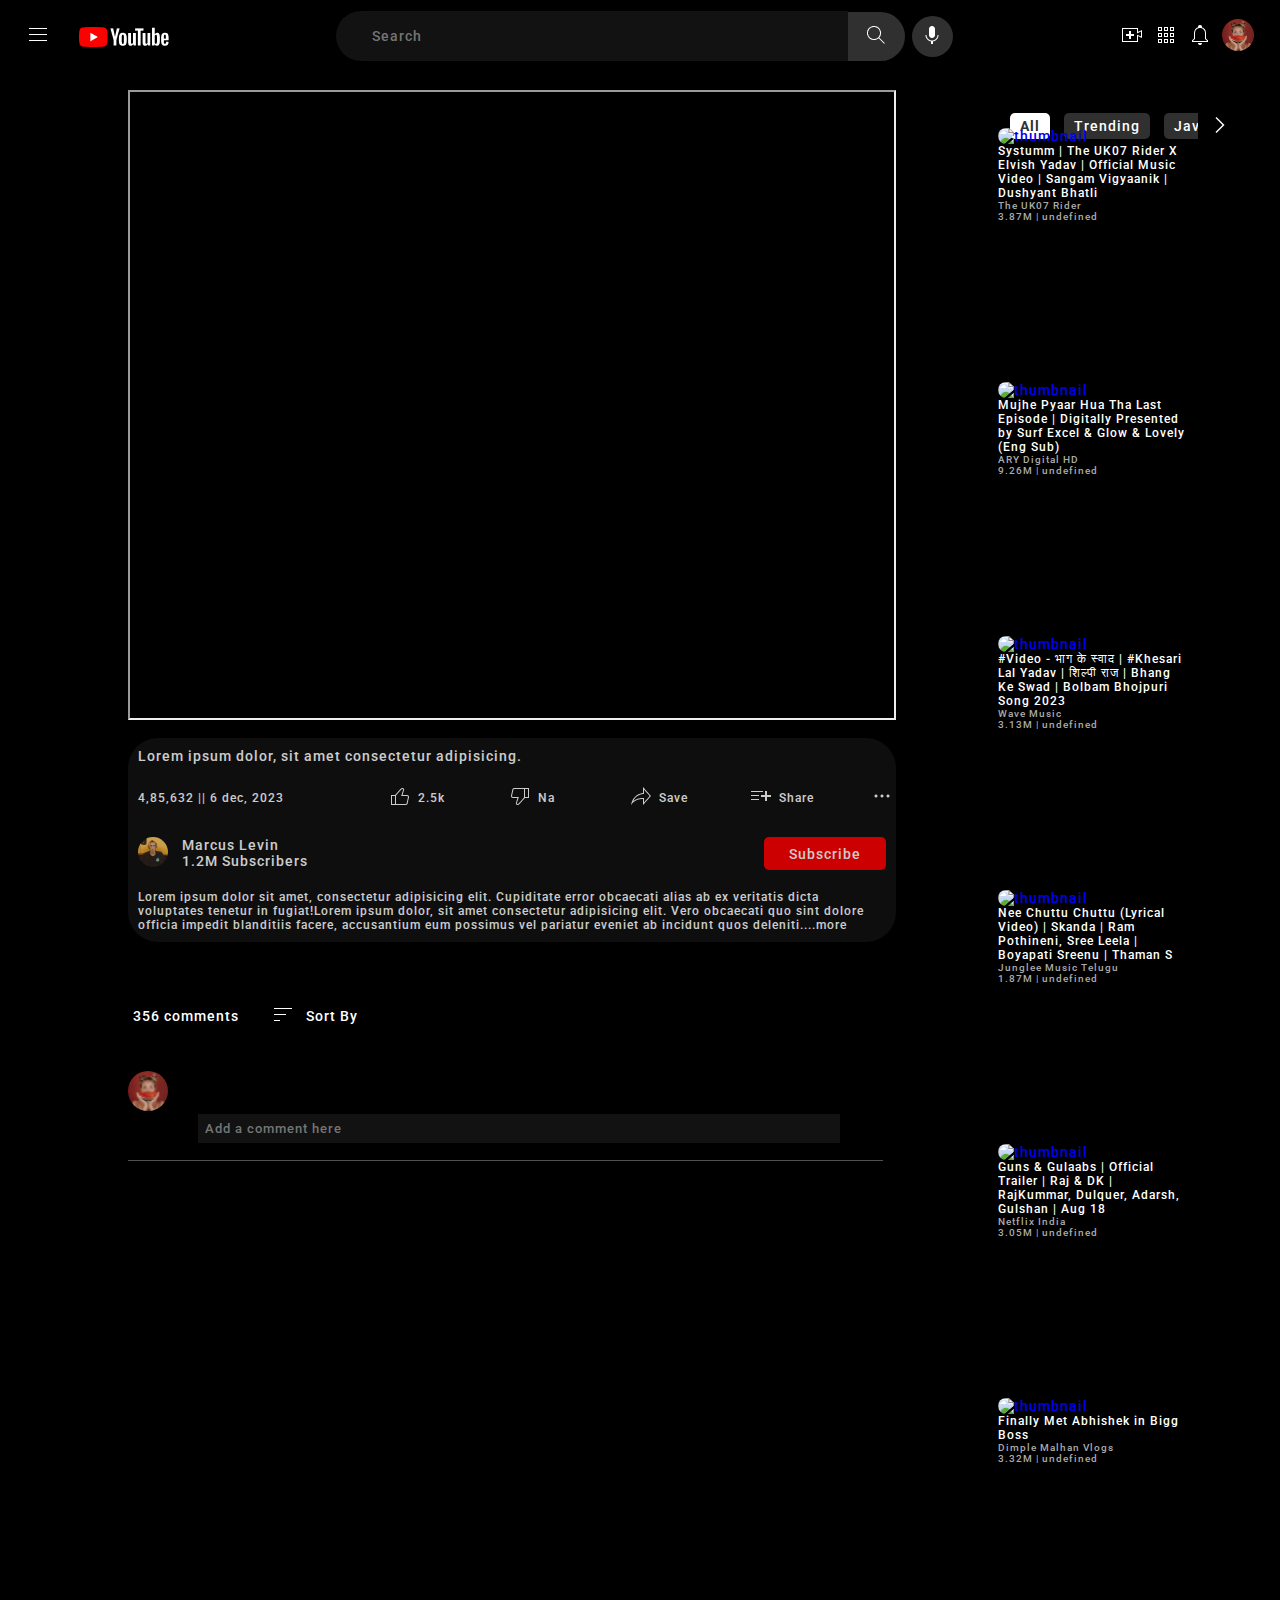
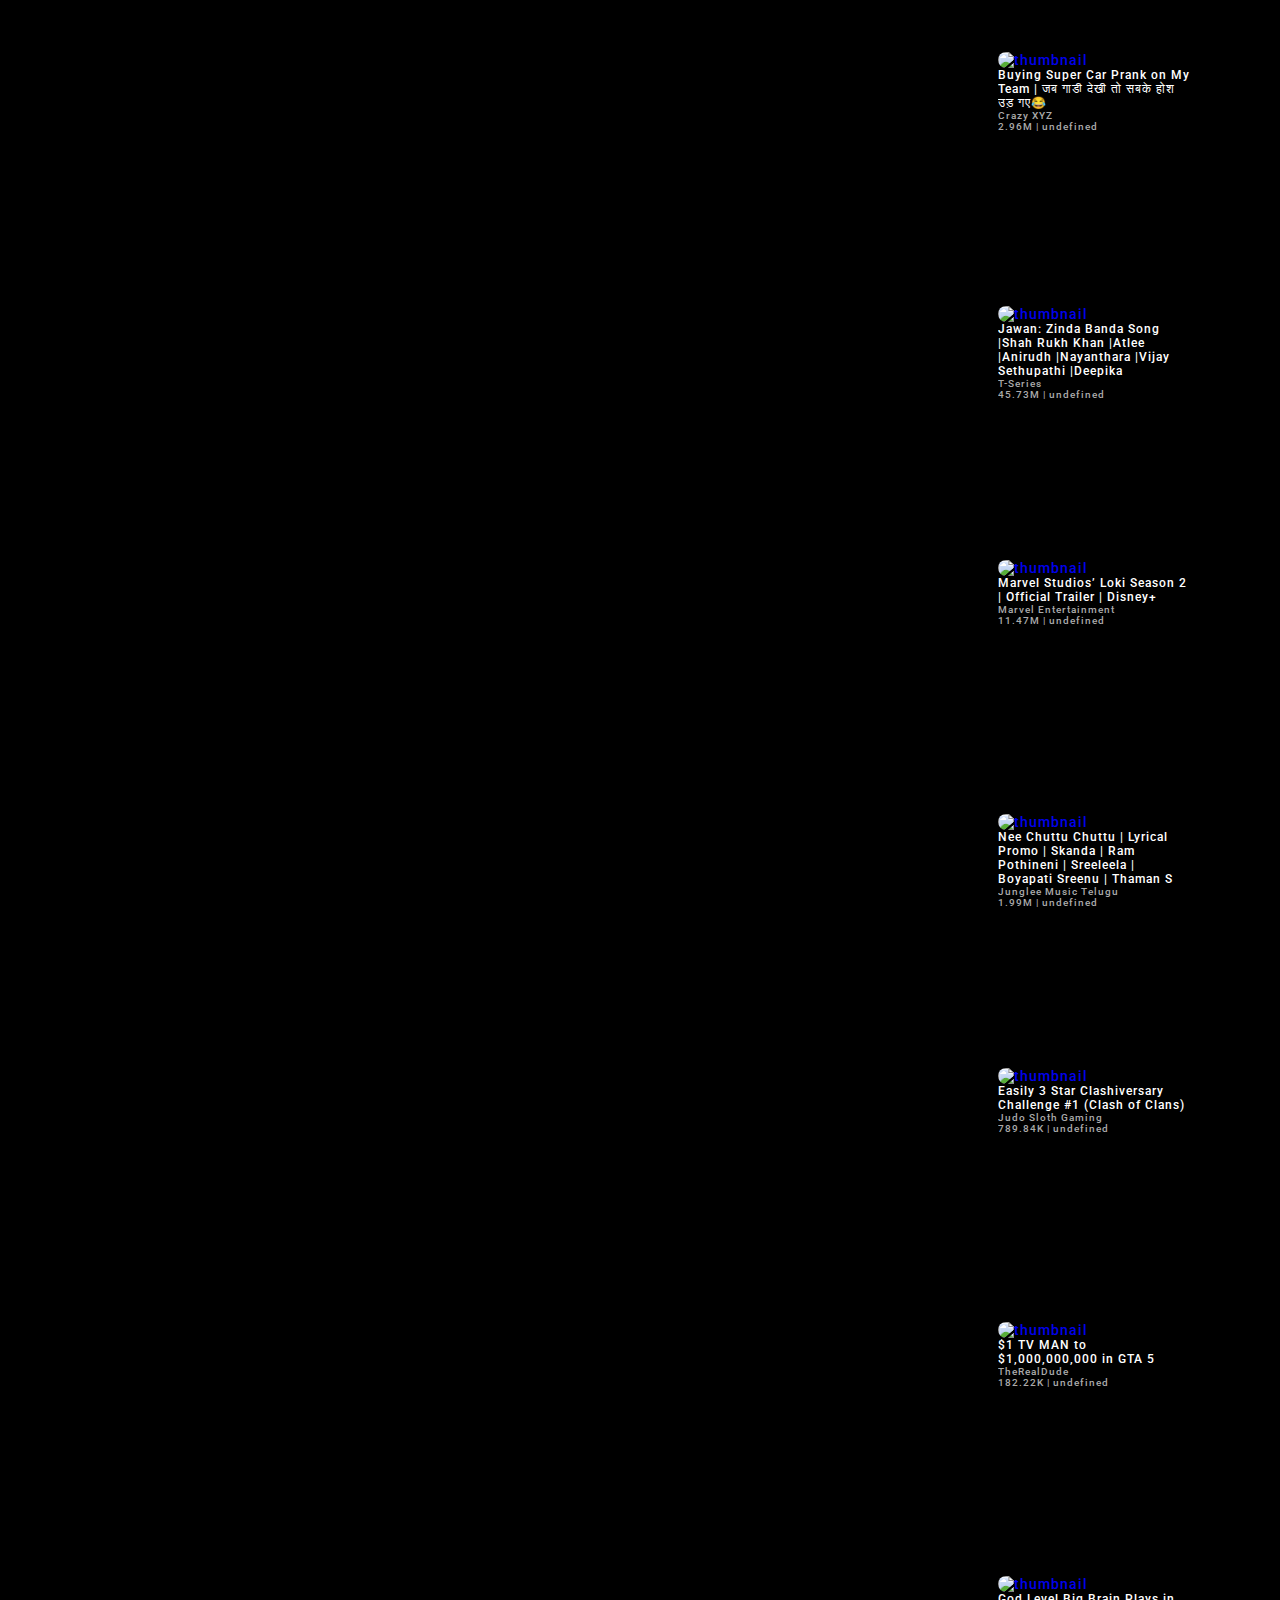
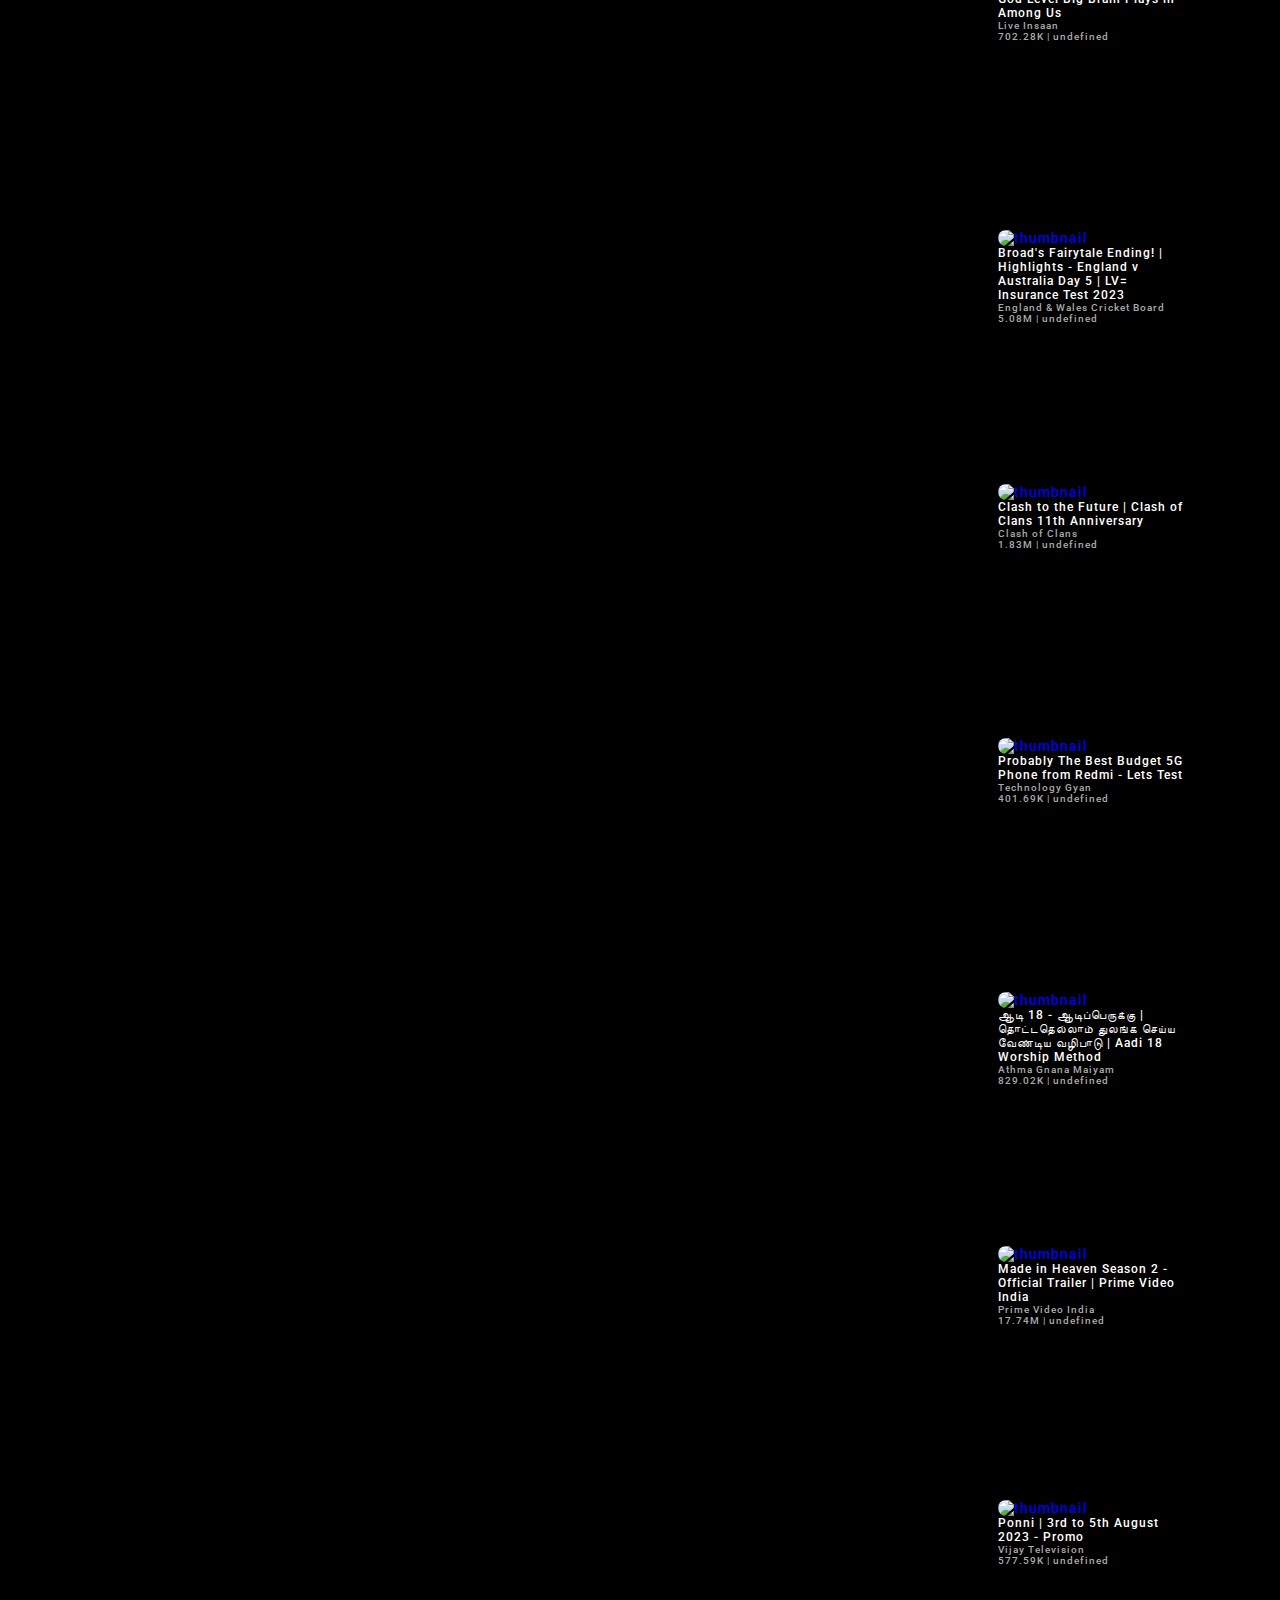
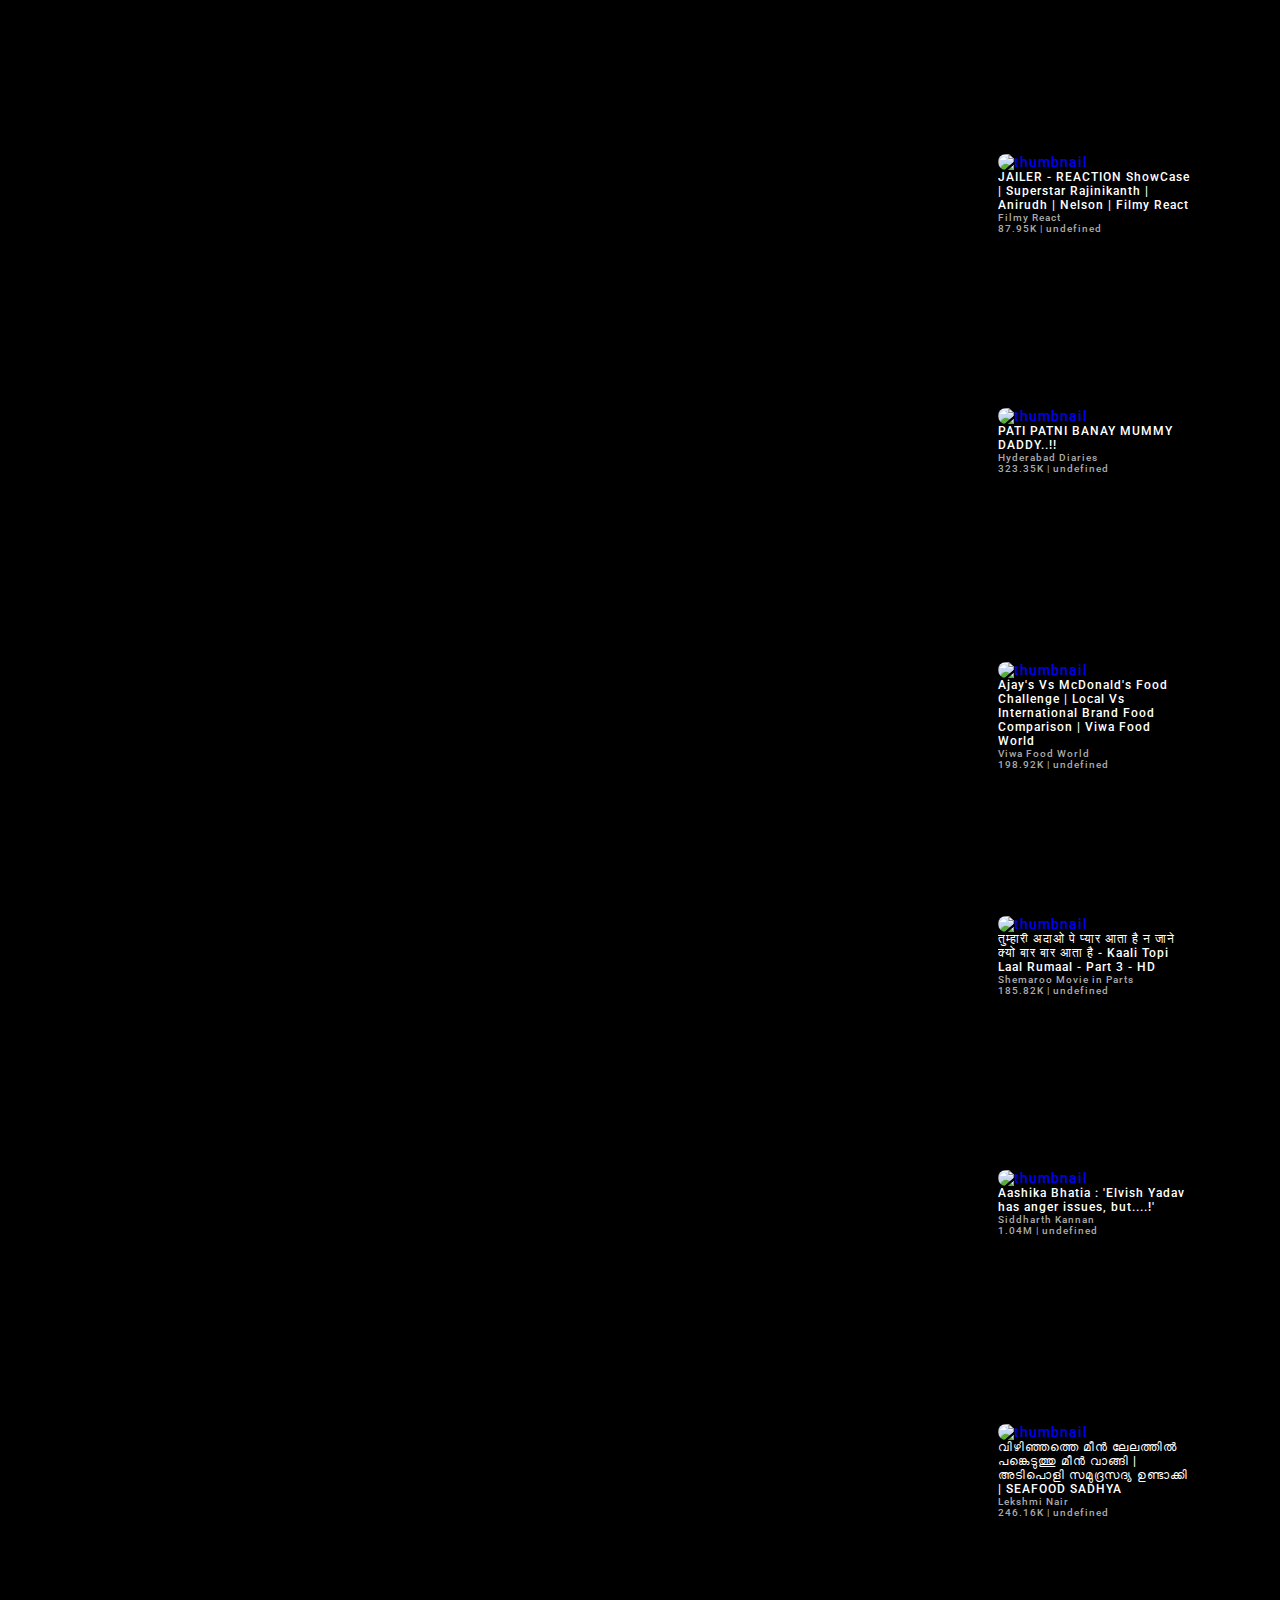
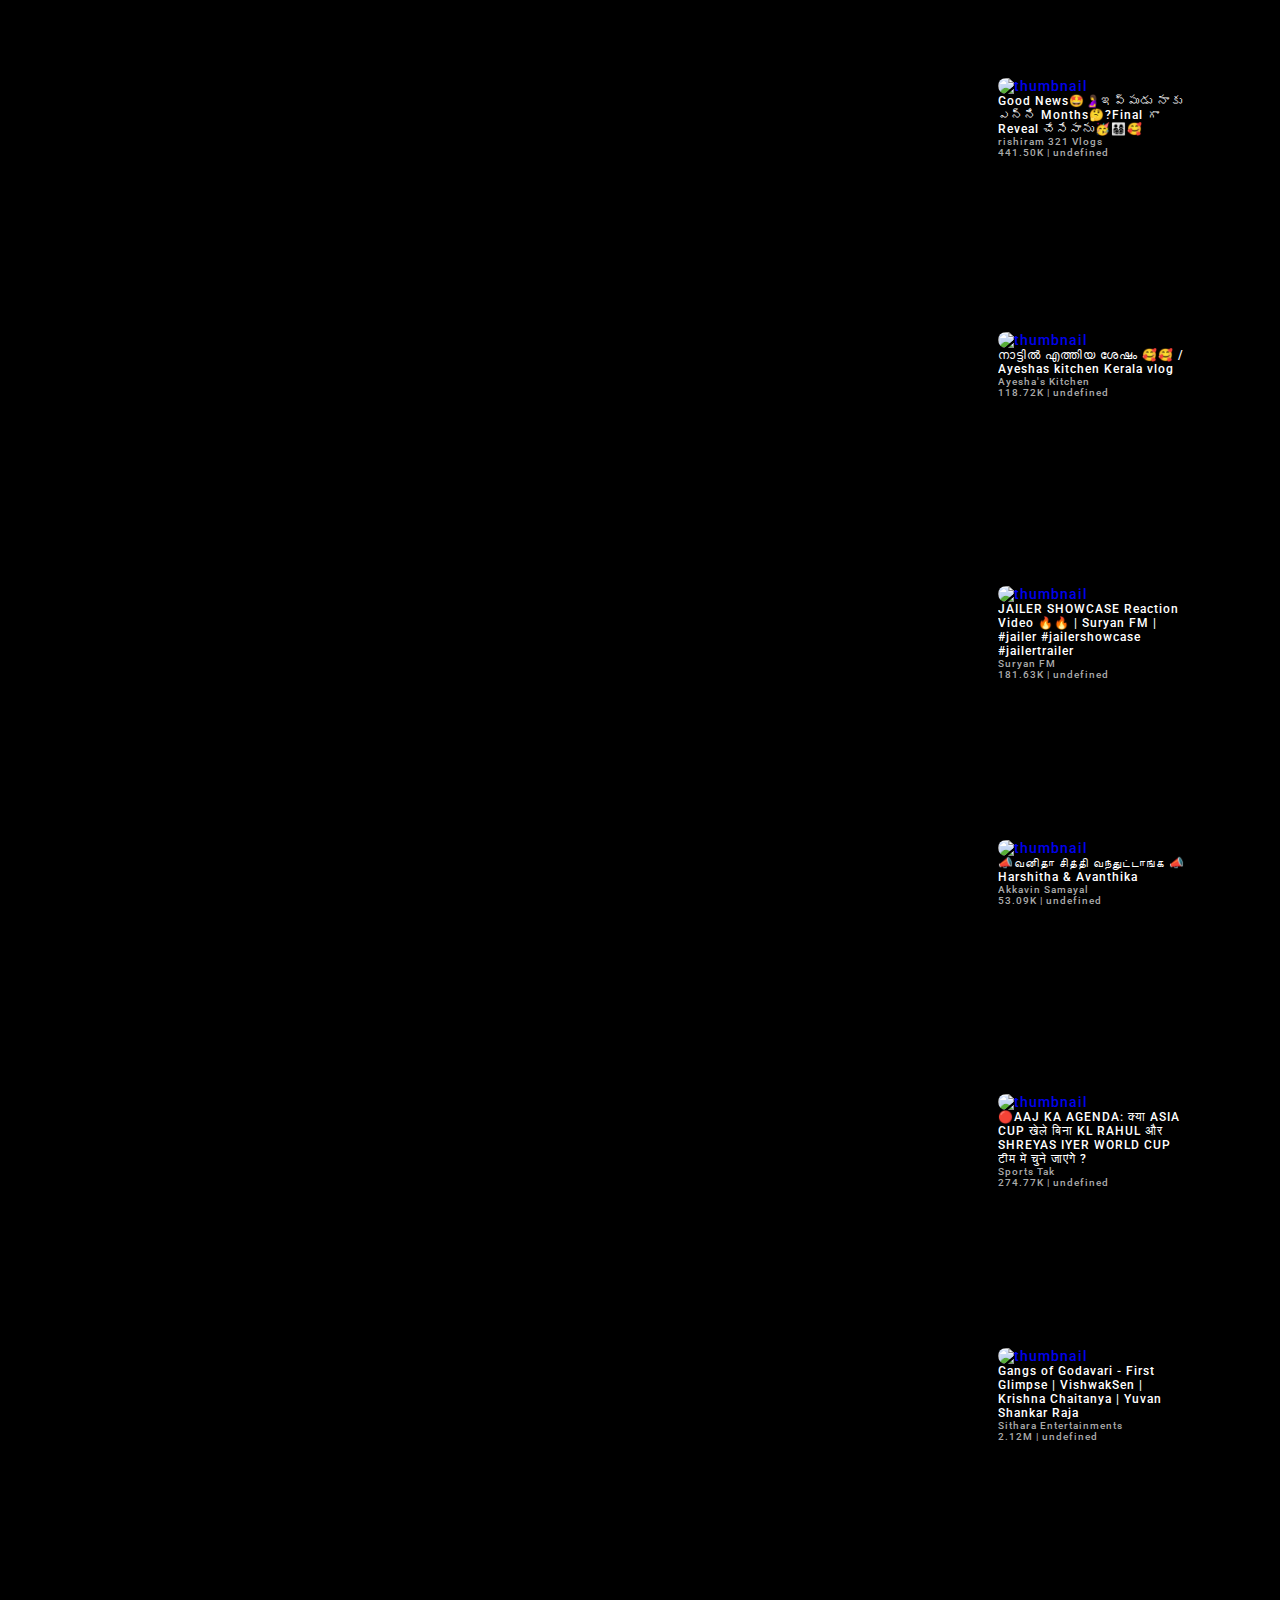
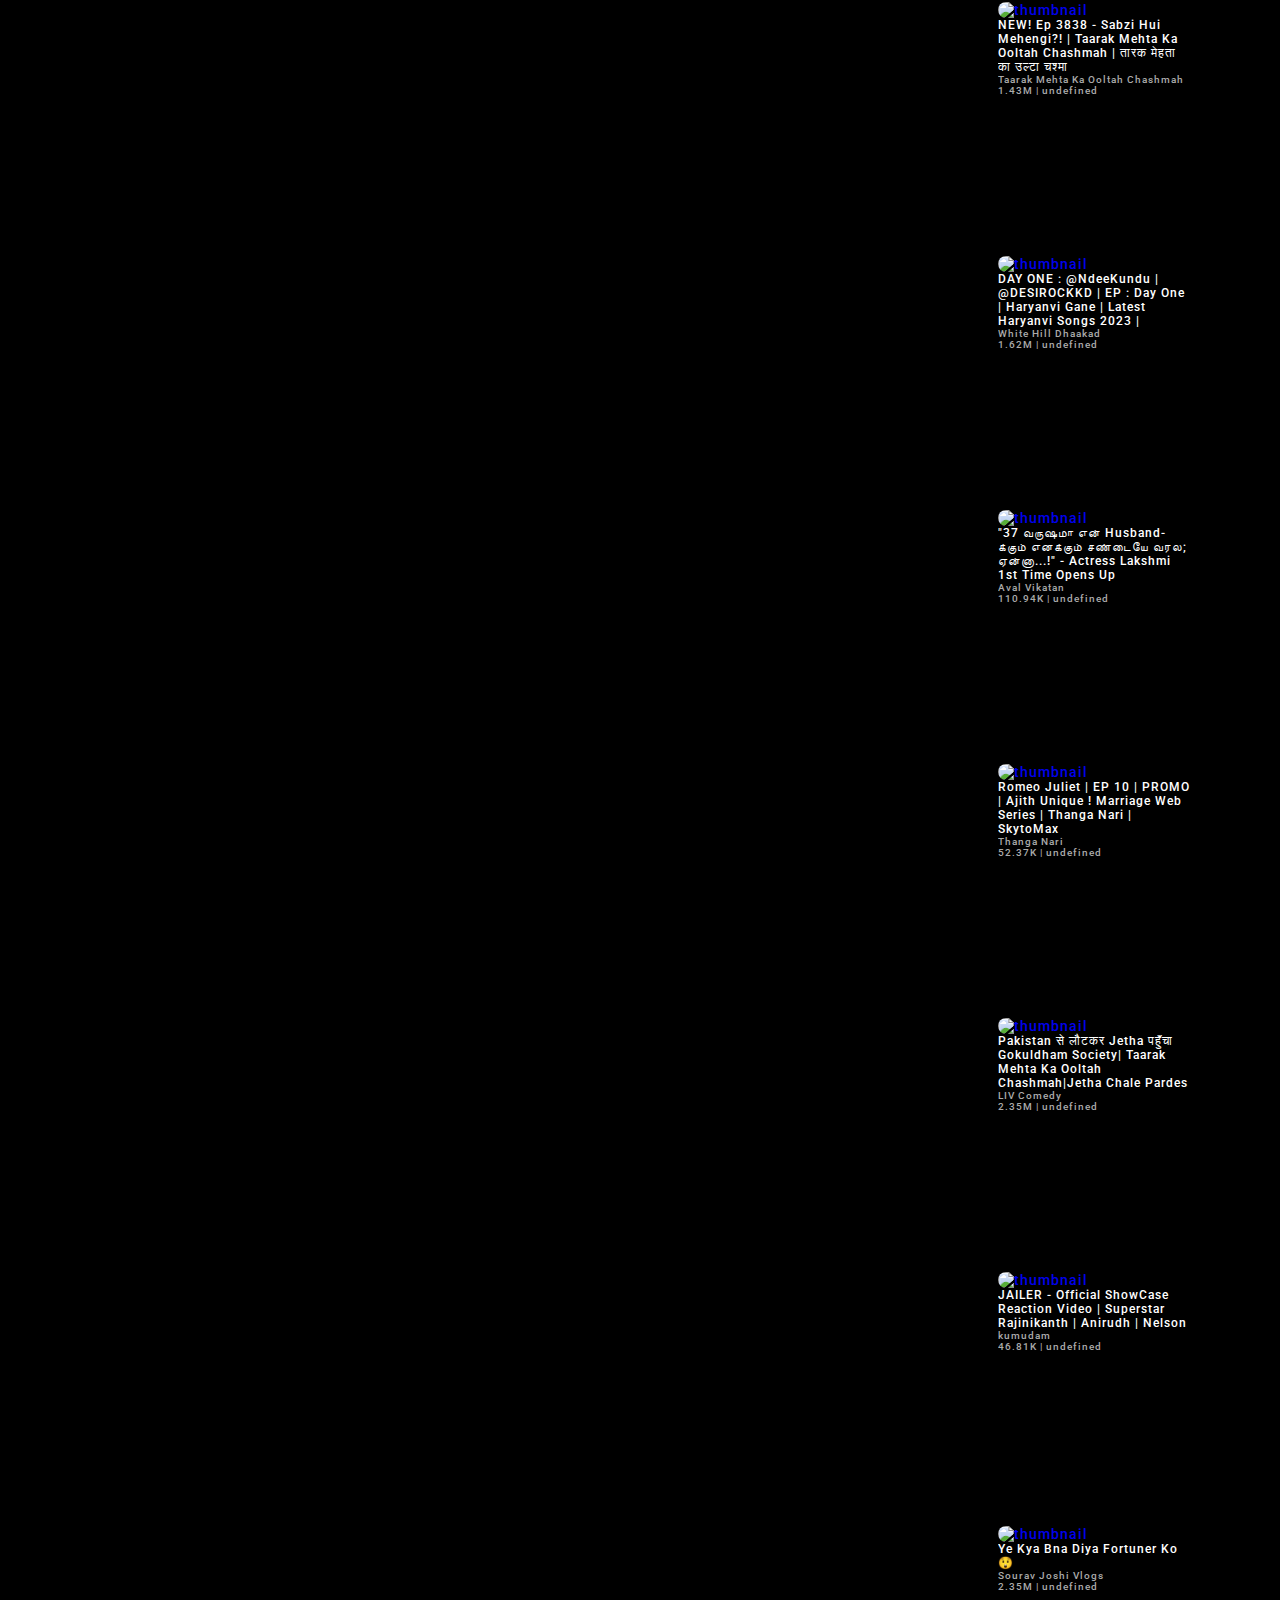
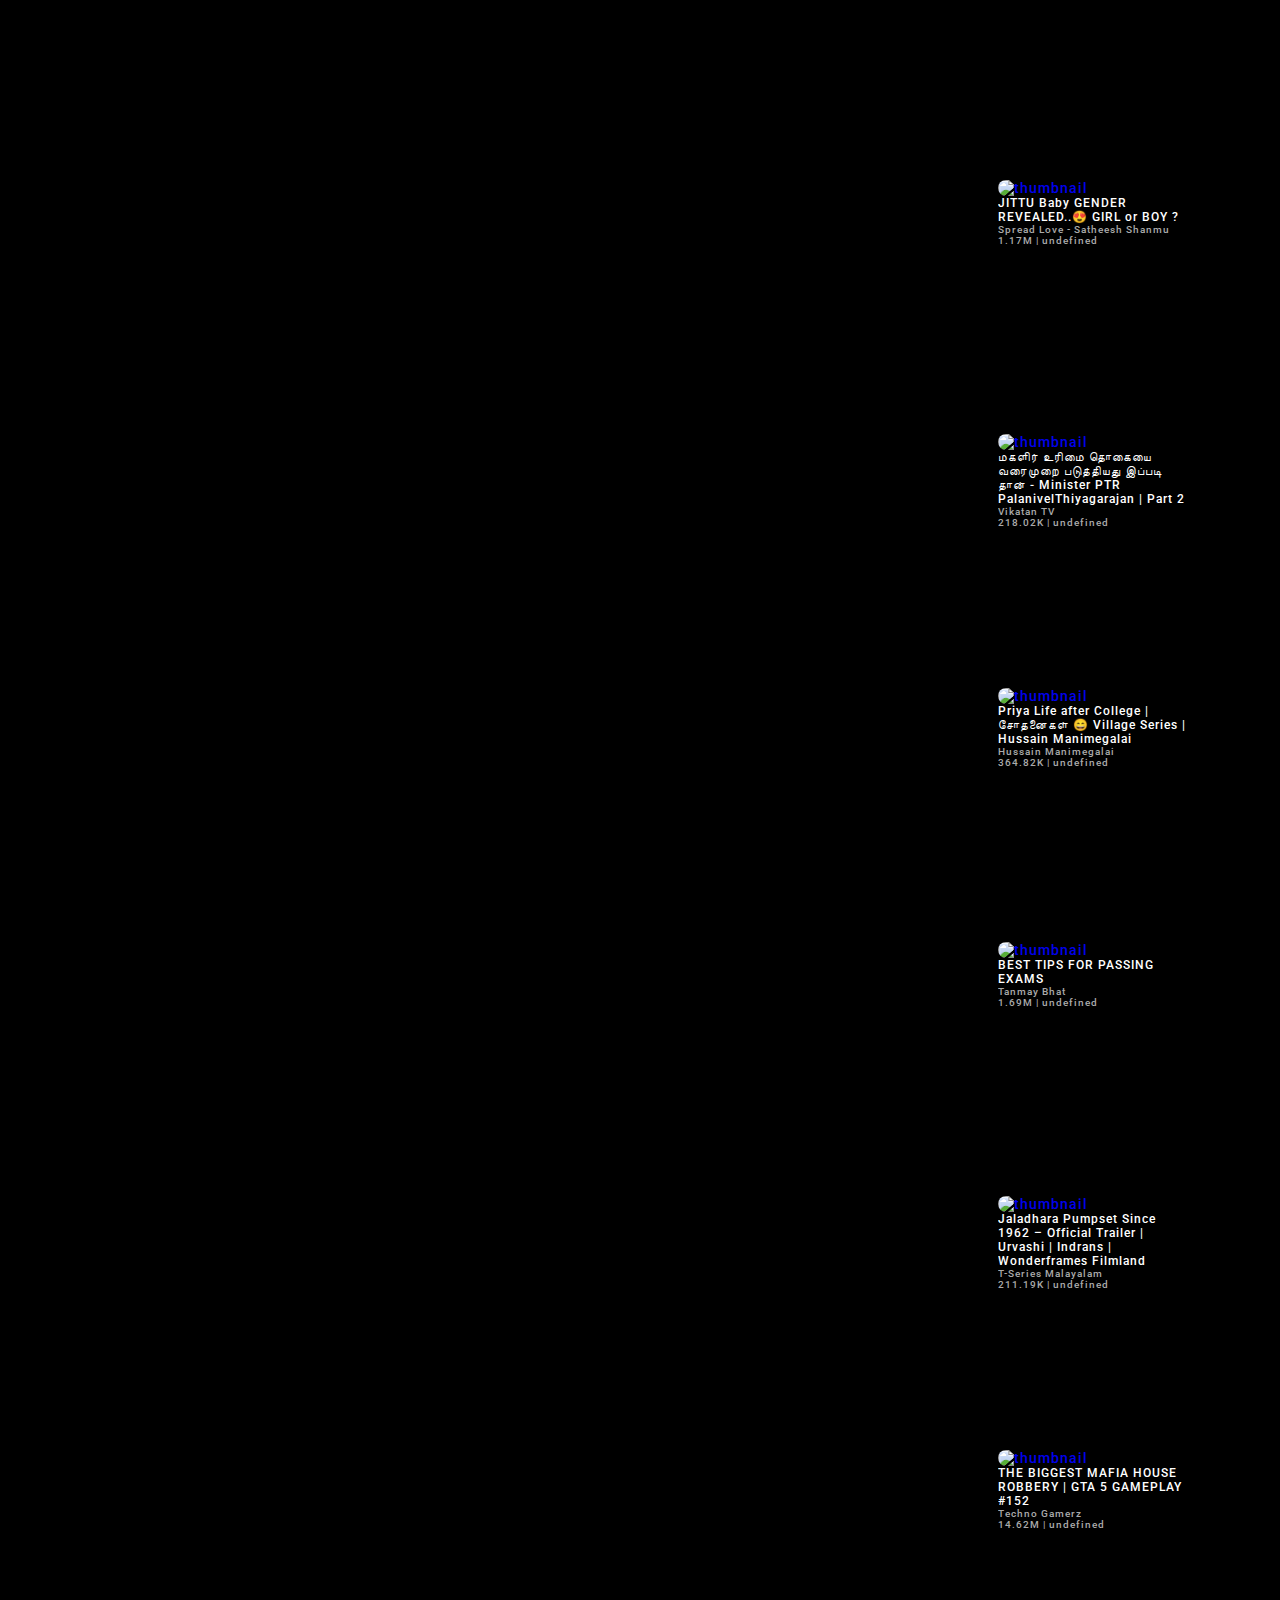
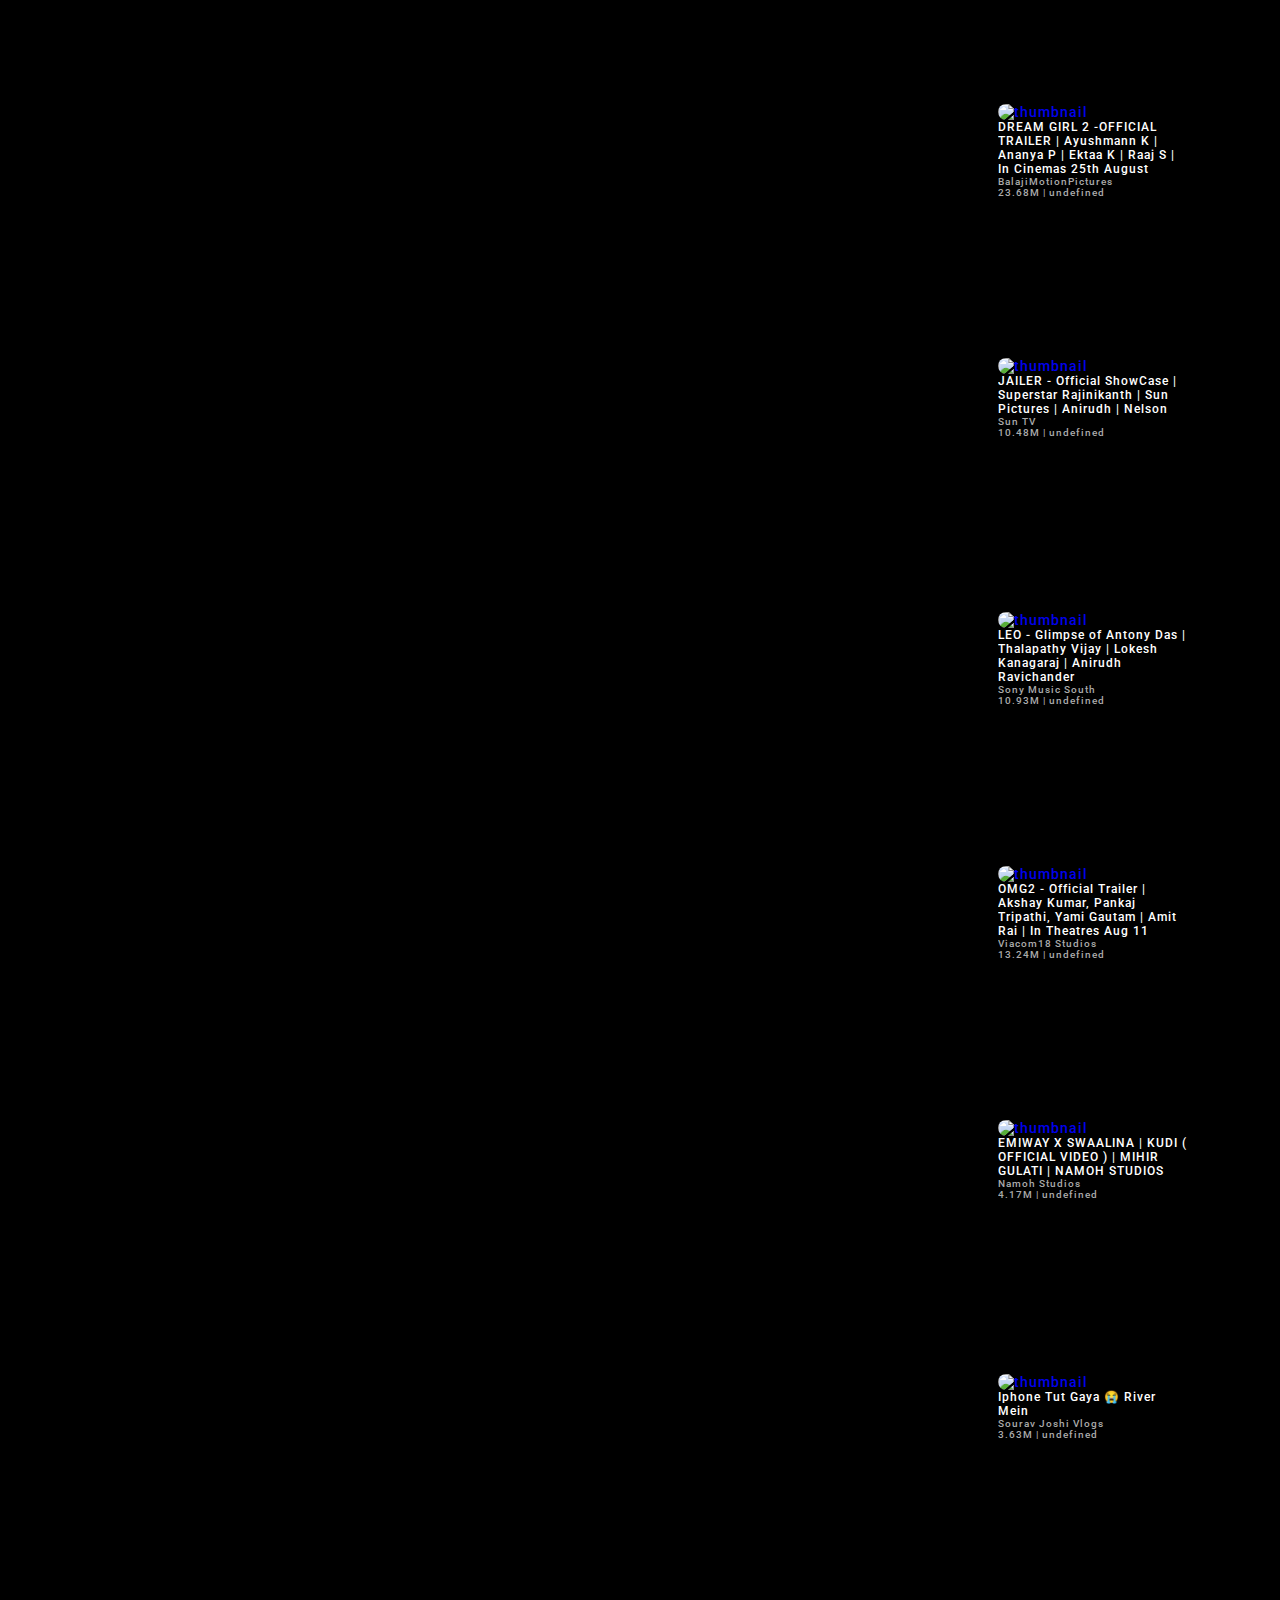
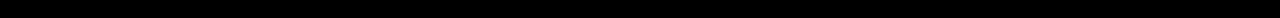
==== youtube.html @ bf9493ce "Add files via upload" ====
<!DOCTYPE html>
<html lang="en">
<head>
    <meta charset="UTF-8">
    <meta name="viewport" content="width=device-width, initial-scale=1.0">
    <title>Document</title>
    <link rel="stylesheet" href="youtube.css">
</head>
  <body>
    <!-- ===Nav Start=== -->
    <header>
        <nav>
            <div class="nav-container">
                <div class="nav-start">
                    
                    <div class="nav-start-items">
                        <button id="sidebar-toggle">
                            <img src="NavBar/hamburger.png" alt="menu-button">
                        </button>
                        <a href="#"><img src="General/Youtube-white.png" alt="yt-logo"></a>
                    </div>
                    
                </div>
                <div class="nav-mid">
                    <div class="search-box-mic-container">
                        
                        <div class="searchbox">
                            <button class="search-box-btn">
                                <input id="search-input" class="search-input" type="text" placeholder="Search">
                                <img src="General/cross-white.png" alt="clear-field" hidden>
                            </button>
                            <button id="search-btn" class="search-btn">
                                <img src="NavBar/search.png" alt="search-video-button">
                            </button>
                        </div>
                        
                        <div class="mic">
                            <button>
                                <img src="NavBar/mic.png" alt="search-with-voice">
                            </button>
                        </div>
                        
                    </div>
                </div>
                <div class="nav-end">
                    
                    <div class="nav-end-logos-container">
                        <button><img src="NavBar/create.png" alt="create"></button>
                        <button><img src="NavBar/apps.png" alt="Our-apps"></button>
                        <button><img src="NavBar/notifications.png" alt=""></button>
                        <button><img class="user-logo" src="General/User-Avatar.png" alt="user-img"></button>
                    </div>
                    
                </div>
            </div>
        </nav>
    </header>
    <!-- ===Nav End=== -->
    <!-- ===Video-Player Starts=== -->
     <!-- 1. The <iframe> (and video player) will replace this <div> tag. -->
        <div id="player"></div>

        <!-- <script>
        //   // 2. This code loads the IFrame Player API code asynchronously.
        //   var tag = document.createElement('script');
    
        //   tag.src = "https://www.youtube.com/iframe_api";
        //   var firstScriptTag = document.getElementsByTagName('script')[0];
        //   firstScriptTag.parentNode.insertBefore(tag, firstScriptTag);
    
        //   // 3. This function creates an <iframe> (and YouTube player)
        //   //    after the API code downloads.
        //   function onYouTubeIframeAPIReady() {

        // }
        
        // // 4. The API will call this function when the video player is ready.
        // function onPlayerReady(event) {
        //       event.target.playVideo();
        //     }
            
        //     // 5. The API calls this function when the player's state changes.
        //     //    The function indicates that when playing a video (state=1),
        //     //    the player should play for six seconds and then stop.
            
        //     var player;
        //     const title = document.title;
        //     let arr =  title.split('@');
        //     const vid_id = arr[1];
        //     playThisVid(vid_id);
        //     function playThisVid(){
        //         console.log(vid_id);
        //         player = new YT.Player('player', {
        //             height: '390',
        //             width: '640',
        //             videoId: vid_id,
        //             playerVars: {
        //                 'playsinline': 1
        //               },
        //               events: {
        //                   'onReady': onPlayerReady,
                          
        //               }
        //           });
        //     }
        // Function to create the YouTube player
        const title = document.title;
        let arr = title.split('@');
        var vid_id = arr[1];
    
 
  // Function to create and initialize the YouTube player
  var player; // Define the player variable globally to be accessible by other functions.
  function playThisVid() {
    player = new YT.Player('player', {
      height: '390',
      width: '640',
      videoId: vid_id,
      playerVars: {
        'playsinline': 1
      },
      events: {
        'onReady': onPlayerReady
      }
    });
  }
 
  // Function to handle when the YouTube player is ready
  function onPlayerReady(event) {
    event.target.playVideo();
  }
 
 
  // 1. This code loads the IFrame Player API code asynchronously.
  var tag = document.createElement('script');
  tag.src = "https://www.youtube.com/iframe_api";
  var firstScriptTag = document.getElementsByTagName('script')[0];
  firstScriptTag.parentNode.insertBefore(tag, firstScriptTag);
    
    
            </script> -->
    
    <aside>
        <!-- ===Filters Start=== -->
        <section>
    
            <div id="filters-container" class="filters-container">
                <div class="filters">
                    <div class="filter-items active-filter">All</div>
                    <div class="filter-items">Trending</div>
                    <div class="filter-items">Java-Script</div>
                    <div class="filter-items">Web-Devolopment</div>
                    <div class="filter-items">Marvel</div>
                    <div class="filter-items">BGMI</div>
                    <div class="filter-items">Fifa</div>
                    <div class="filter-items">Manchester-City</div>
                    <div class="filter-items">C-W-H</div>
                    <div class="filter-items">DC</div>
                    <div class="filter-items">Arijit Singh</div>
                    <div class="filter-items">Java</div>
                    <div class="filter-items">Artificial-Intelligence</div>
                    <div class="filter-items">Machine-Learning</div>
                    <div class="filter-items">HCR2</div>
                    <div class="filter-items">Country-Music</div>
                    <div class="filter-items">Manchester-United</div>
                    <div class="filter-items">Premire-League</div>
                </div>
        <button id="go-right-btn">
            <img src="NavBar/leftBottom.png" alt="go-to-right">
        </button>
        </div>

        
    </section>
    <!-- ===Filters End=== -->
    
    <!-- ===Video-Suggestions Start=== -->
    <section>
        <div id="video-container" class="video-container">
            
            <div class="videos"><a id="RBPVaBAQE-w" href="youtube.html?vid_id=@RBPVaBAQE-w">
          <div class="thumbnail"><img style="border-radius:25px;" src="https://i.ytimg.com/vi/RBPVaBAQE-w/hqdefault.jpg" alt="thumbnail"></div>
          <div class="title-chanel">
          <div class="chanel-logo"><img src="https://yt3.ggpht.com/ytc/AOPolaQt-zLecnlDmH_oTiJtJ1O2whPlf6nFg4fG_XCDKw=s88-c-k-c0x00ffffff-no-rj" alt="chanel-logo"></div>
          <div class="video-title">Systumm | The UK07 Rider X Elvish Yadav | Official Music Video | Sangam Vigyaanik | Dushyant Bhatli</div>
          </div>
          <div class="chanel-stat">
          <div class="chanel-name">The UK07 Rider</div>
          <div>
          <span class="view-count">3.87M |</span>
          <span class="published">undefined</span>
          </div>
          </div>
          </a></div><div class="videos"><a id="3FN16DnRVFY" href="youtube.html?vid_id=@3FN16DnRVFY">
          <div class="thumbnail"><img style="border-radius:25px;" src="https://i.ytimg.com/vi/3FN16DnRVFY/hqdefault.jpg" alt="thumbnail"></div>
          <div class="title-chanel">
          <div class="chanel-logo"><img src="https://yt3.ggpht.com/QhOVHhLgg5wFu4H4gA9qOVoavng-T2xoA62cXVV-dk-j8phnED3P8whca8CETo0GuAVhQgtO=s88-c-k-c0x00ffffff-no-rj" alt="chanel-logo"></div>
          <div class="video-title">Mujhe Pyaar Hua Tha Last Episode | Digitally Presented by Surf Excel &amp; Glow &amp; Lovely (Eng Sub)</div>
          </div>
          <div class="chanel-stat">
          <div class="chanel-name">ARY Digital HD</div>
          <div>
          <span class="view-count">9.26M |</span>
          <span class="published">undefined</span>
          </div>
          </div>
          </a></div><div class="videos"><a id="S9BcGKcCqAM" href="youtube.html?vid_id=@S9BcGKcCqAM">
          <div class="thumbnail"><img style="border-radius:25px;" src="https://i.ytimg.com/vi/S9BcGKcCqAM/hqdefault.jpg" alt="thumbnail"></div>
          <div class="title-chanel">
          <div class="chanel-logo"><img src="https://yt3.ggpht.com/m8TXXuv9krYPmPXDWKrqdG0Tay96nIaWN4ZFbu2_ZM2KN_y_zwQa2x4eMx4zYl1PzikagfqWG_Q=s88-c-k-c0x00ffffff-no-rj" alt="chanel-logo"></div>
          <div class="video-title">#Video - भांग के स्वाद | #Khesari Lal Yadav | शिल्पी राज | Bhang Ke Swad | Bolbam Bhojpuri Song 2023</div>
          </div>
          <div class="chanel-stat">
          <div class="chanel-name">Wave Music</div>
          <div>
          <span class="view-count">3.13M |</span>
          <span class="published">undefined</span>
          </div>
          </div>
          </a></div><div class="videos"><a id="v0i2KyLzXzQ" href="youtube.html?vid_id=@v0i2KyLzXzQ">
          <div class="thumbnail"><img style="border-radius:25px;" src="https://i.ytimg.com/vi/v0i2KyLzXzQ/hqdefault.jpg" alt="thumbnail"></div>
          <div class="title-chanel">
          <div class="chanel-logo"><img src="https://yt3.ggpht.com/9V21v6ZBVBSxfK0LMK3YgLatb4JRnw01RUmMbaFikIxUsDfn7juW2DwTTtvPKC0XhFBdu_EUXw=s88-c-k-c0x00ffffff-no-rj" alt="chanel-logo"></div>
          <div class="video-title">Nee Chuttu Chuttu (Lyrical Video) | Skanda | Ram Pothineni, Sree Leela | Boyapati Sreenu | Thaman S</div>
          </div>
          <div class="chanel-stat">
          <div class="chanel-name">Junglee Music Telugu</div>
          <div>
          <span class="view-count">1.87M |</span>
          <span class="published">undefined</span>
          </div>
          </div>
          </a></div><div class="videos"><a id="pgEiBaF2mHA" href="youtube.html?vid_id=@pgEiBaF2mHA">
          <div class="thumbnail"><img style="border-radius:25px;" src="https://i.ytimg.com/vi/pgEiBaF2mHA/hqdefault.jpg" alt="thumbnail"></div>
          <div class="title-chanel">
          <div class="chanel-logo"><img src="https://yt3.ggpht.com/zgMN9BuSQByG1SrpmLwcNB3MQhjDhS_pl9H1h7TaRievMfS4UpU7Z36j77z5_hnIW4N8uFX3NA=s88-c-k-c0x00ffffff-no-rj" alt="chanel-logo"></div>
          <div class="video-title">Guns &amp; Gulaabs | Official Trailer | Raj &amp; DK | RajKummar, Dulquer, Adarsh, Gulshan | Aug 18</div>
          </div>
          <div class="chanel-stat">
          <div class="chanel-name">Netflix India</div>
          <div>
          <span class="view-count">3.05M |</span>
          <span class="published">undefined</span>
          </div>
          </div>
          </a></div><div class="videos"><a id="fPH0MFjCrEQ" href="youtube.html?vid_id=@fPH0MFjCrEQ">
          <div class="thumbnail"><img style="border-radius:25px;" src="https://i.ytimg.com/vi/fPH0MFjCrEQ/hqdefault.jpg" alt="thumbnail"></div>
          <div class="title-chanel">
          <div class="chanel-logo"><img src="https://yt3.ggpht.com/oVsmC16JTq_xX1NV6NpRk2iqgEYBltxImgJ3m3yM8tl4QjRaZZzoMfUVimPC8fHrvnM2U7NOnQ=s88-c-k-c0x00ffffff-no-rj" alt="chanel-logo"></div>
          <div class="video-title">Finally Met Abhishek in Bigg Boss</div>
          </div>
          <div class="chanel-stat">
          <div class="chanel-name">Dimple Malhan Vlogs</div>
          <div>
          <span class="view-count">3.32M |</span>
          <span class="published">undefined</span>
          </div>
          </div>
          </a></div><div class="videos"><a id="cE0RlZ5mlmY" href="youtube.html?vid_id=@cE0RlZ5mlmY">
          <div class="thumbnail"><img style="border-radius:25px;" src="https://i.ytimg.com/vi/cE0RlZ5mlmY/hqdefault.jpg" alt="thumbnail"></div>
          <div class="title-chanel">
          <div class="chanel-logo"><img src="https://yt3.ggpht.com/ytc/AOPolaRAnP99NzAZvqEqfCTWU7k9Y7J3RSNqqKC7I7tq0A=s88-c-k-c0x00ffffff-no-rj" alt="chanel-logo"></div>
          <div class="video-title">Buying Super Car Prank on My Team | जब गाडी देखी तो सबके होश उड़ गए😂</div>
          </div>
          <div class="chanel-stat">
          <div class="chanel-name">Crazy XYZ</div>
          <div>
          <span class="view-count">2.96M |</span>
          <span class="published">undefined</span>
          </div>
          </div>
          </a></div><div class="videos"><a id="AQEc4BwX6dk" href="youtube.html?vid_id=@AQEc4BwX6dk">
          <div class="thumbnail"><img style="border-radius:25px;" src="https://i.ytimg.com/vi/AQEc4BwX6dk/hqdefault.jpg" alt="thumbnail"></div>
          <div class="title-chanel">
          <div class="chanel-logo"><img src="https://yt3.ggpht.com/y1F4EOGuP19nZcBlzcyCtnHiYhkAOPQiRxwKeaGrOjXarUZZjcx_heiDiC06_Qj6ERea_qWK9A=s88-c-k-c0x00ffffff-no-rj" alt="chanel-logo"></div>
          <div class="video-title">Jawan: Zinda Banda Song |Shah Rukh Khan |Atlee |Anirudh |Nayanthara |Vijay Sethupathi |Deepika</div>
          </div>
          <div class="chanel-stat">
          <div class="chanel-name">T-Series</div>
          <div>
          <span class="view-count">45.73M |</span>
          <span class="published">undefined</span>
          </div>
          </div>
          </a></div><div class="videos"><a id="dug56u8NN7g" href="youtube.html?vid_id=@dug56u8NN7g">
          <div class="thumbnail"><img style="border-radius:25px;" src="https://i.ytimg.com/vi/dug56u8NN7g/hqdefault.jpg" alt="thumbnail"></div>
          <div class="title-chanel">
          <div class="chanel-logo"><img src="https://yt3.ggpht.com/fGvQjp1vAT1R4bAKTFLaSbdsfdYFDwAzVjeRVQeikH22bvHWsGULZdwIkpZXktcXZc5gFJuA3w=s88-c-k-c0x00ffffff-no-rj" alt="chanel-logo"></div>
          <div class="video-title">Marvel Studios’ Loki Season 2 | Official Trailer | Disney+</div>
          </div>
          <div class="chanel-stat">
          <div class="chanel-name">Marvel Entertainment</div>
          <div>
          <span class="view-count">11.47M |</span>
          <span class="published">undefined</span>
          </div>
          </div>
          </a></div><div class="videos"><a id="xhgtgbl2ky0" href="youtube.html?vid_id=@xhgtgbl2ky0">
          <div class="thumbnail"><img style="border-radius:25px;" src="https://i.ytimg.com/vi/xhgtgbl2ky0/hqdefault.jpg" alt="thumbnail"></div>
          <div class="title-chanel">
          <div class="chanel-logo"><img src="https://yt3.ggpht.com/9V21v6ZBVBSxfK0LMK3YgLatb4JRnw01RUmMbaFikIxUsDfn7juW2DwTTtvPKC0XhFBdu_EUXw=s88-c-k-c0x00ffffff-no-rj" alt="chanel-logo"></div>
          <div class="video-title">Nee Chuttu Chuttu | Lyrical Promo | Skanda | Ram Pothineni | Sreeleela | Boyapati Sreenu | Thaman S</div>
          </div>
          <div class="chanel-stat">
          <div class="chanel-name">Junglee Music Telugu</div>
          <div>
          <span class="view-count">1.99M |</span>
          <span class="published">undefined</span>
          </div>
          </div>
          </a></div><div class="videos"><a id="qht5CfIasGU" href="youtube.html?vid_id=@qht5CfIasGU">
          <div class="thumbnail"><img style="border-radius:25px;" src="https://i.ytimg.com/vi/qht5CfIasGU/hqdefault.jpg" alt="thumbnail"></div>
          <div class="title-chanel">
          <div class="chanel-logo"><img src="https://yt3.ggpht.com/ytc/AOPolaSP-7usyi1VPTmWnB1WSjmb-gQ-IVL-u3c_Y08WWg=s88-c-k-c0x00ffffff-no-rj" alt="chanel-logo"></div>
          <div class="video-title">Easily 3 Star Clashiversary Challenge #1 (Clash of Clans)</div>
          </div>
          <div class="chanel-stat">
          <div class="chanel-name">Judo Sloth Gaming</div>
          <div>
          <span class="view-count">789.84K |</span>
          <span class="published">undefined</span>
          </div>
          </div>
          </a></div><div class="videos"><a id="eEJ5oYUJZt8" href="youtube.html?vid_id=@eEJ5oYUJZt8">
          <div class="thumbnail"><img style="border-radius:25px;" src="https://i.ytimg.com/vi/eEJ5oYUJZt8/hqdefault.jpg" alt="thumbnail"></div>
          <div class="title-chanel">
          <div class="chanel-logo"><img src="https://yt3.ggpht.com/v1hDCm5q43xh79skP9upcaWIM-aIBhZ25d1iI9KeNDFCfuhZJlR5pNHwtdlmmgsO9KUM-j-F7w=s88-c-k-c0x00ffffff-no-rj" alt="chanel-logo"></div>
          <div class="video-title">$1 TV MAN to $1,000,000,000 in GTA 5</div>
          </div>
          <div class="chanel-stat">
          <div class="chanel-name">TheRealDude </div>
          <div>
          <span class="view-count">182.22K |</span>
          <span class="published">undefined</span>
          </div>
          </div>
          </a></div><div class="videos"><a id="nqbs85nmMWM" href="youtube.html?vid_id=@nqbs85nmMWM">
          <div class="thumbnail"><img style="border-radius:25px;" src="https://i.ytimg.com/vi/nqbs85nmMWM/hqdefault.jpg" alt="thumbnail"></div>
          <div class="title-chanel">
          <div class="chanel-logo"><img src="https://yt3.ggpht.com/ytc/AOPolaRRmQP1YlArzlNZ8GZvOIKAJ20BiRjqArbE2I_e5A=s88-c-k-c0x00ffffff-no-rj" alt="chanel-logo"></div>
          <div class="video-title">God Level Big Brain Plays in Among Us</div>
          </div>
          <div class="chanel-stat">
          <div class="chanel-name">Live Insaan</div>
          <div>
          <span class="view-count">702.28K |</span>
          <span class="published">undefined</span>
          </div>
          </div>
          </a></div><div class="videos"><a id="utaky5y5Xvg" href="youtube.html?vid_id=@utaky5y5Xvg">
          <div class="thumbnail"><img style="border-radius:25px;" src="https://i.ytimg.com/vi/utaky5y5Xvg/hqdefault.jpg" alt="thumbnail"></div>
          <div class="title-chanel">
          <div class="chanel-logo"><img src="https://yt3.ggpht.com/fRTh6Q0FUUZ50HFjtiUw_5DeDhQy87dhpUOdLzPySHsZXipNu3lpD4R9oxyKUzXY_DDUVPZB=s88-c-k-c0x00ffffff-no-rj" alt="chanel-logo"></div>
          <div class="video-title">Broad's Fairytale Ending! | Highlights - England v Australia Day 5 | LV= Insurance Test 2023</div>
          </div>
          <div class="chanel-stat">
          <div class="chanel-name">England &amp; Wales Cricket Board</div>
          <div>
          <span class="view-count">5.08M |</span>
          <span class="published">undefined</span>
          </div>
          </div>
          </a></div><div class="videos"><a id="vPvCOk8ZQ7s" href="youtube.html?vid_id=@vPvCOk8ZQ7s">
          <div class="thumbnail"><img style="border-radius:25px;" src="https://i.ytimg.com/vi/vPvCOk8ZQ7s/hqdefault.jpg" alt="thumbnail"></div>
          <div class="title-chanel">
          <div class="chanel-logo"><img src="https://yt3.ggpht.com/sKnSDOlMiUodnrAS1mBy61M7WqvgplLAzlmAox29S_fw9r6f04VAH-GF7jO8x_PDAx0WkDKD=s88-c-k-c0x00ffffff-no-rj" alt="chanel-logo"></div>
          <div class="video-title">Clash to the Future | Clash of Clans 11th Anniversary</div>
          </div>
          <div class="chanel-stat">
          <div class="chanel-name">Clash of Clans</div>
          <div>
          <span class="view-count">1.83M |</span>
          <span class="published">undefined</span>
          </div>
          </div>
          </a></div><div class="videos"><a id="whnuxZ0pYvg" href="youtube.html?vid_id=@whnuxZ0pYvg">
          <div class="thumbnail"><img style="border-radius:25px;" src="https://i.ytimg.com/vi/whnuxZ0pYvg/hqdefault.jpg" alt="thumbnail"></div>
          <div class="title-chanel">
          <div class="chanel-logo"><img src="https://yt3.ggpht.com/tC7T8-4MvARqycrxkYbYQh5ygYMjqIn4ET9s-OAjmWeM349qscepubONTcBvb_vG43jwW_Xi_g=s88-c-k-c0x00ffffff-no-rj" alt="chanel-logo"></div>
          <div class="video-title">Probably The Best Budget 5G Phone from Redmi - Lets Test</div>
          </div>
          <div class="chanel-stat">
          <div class="chanel-name">Technology Gyan</div>
          <div>
          <span class="view-count">401.69K |</span>
          <span class="published">undefined</span>
          </div>
          </div>
          </a></div><div class="videos"><a id="fwwqDySPW0E" href="youtube.html?vid_id=@fwwqDySPW0E">
          <div class="thumbnail"><img style="border-radius:25px;" src="https://i.ytimg.com/vi/fwwqDySPW0E/hqdefault.jpg" alt="thumbnail"></div>
          <div class="title-chanel">
          <div class="chanel-logo"><img src="https://yt3.ggpht.com/_6MUERGSOpe_0qDRu2WSmecydbGGTAvRUsLH5yhIh3AMAsaHwLwc6RVkCI5Ss1Nyw9srJvWp_c0=s88-c-k-c0x00ffffff-no-rj" alt="chanel-logo"></div>
          <div class="video-title">ஆடி 18 - ஆடிப்பெருக்கு | தொட்டதெல்லாம் துலங்க செய்ய வேண்டிய வழிபாடு | Aadi 18 Worship Method</div>
          </div>
          <div class="chanel-stat">
          <div class="chanel-name">Athma Gnana Maiyam</div>
          <div>
          <span class="view-count">829.02K |</span>
          <span class="published">undefined</span>
          </div>
          </div>
          </a></div><div class="videos"><a id="_lpxWzvII5k" href="youtube.html?vid_id=@_lpxWzvII5k">
          <div class="thumbnail"><img style="border-radius:25px;" src="https://i.ytimg.com/vi/_lpxWzvII5k/hqdefault.jpg" alt="thumbnail"></div>
          <div class="title-chanel">
          <div class="chanel-logo"><img src="https://yt3.ggpht.com/tV7mR48kz0fcbL4056L7S_pfqygwKrRQB1Rb8YPP32CLnA8NT14zc9Cp87v6Xj1yWUl7N6hW=s88-c-k-c0x00ffffff-no-rj" alt="chanel-logo"></div>
          <div class="video-title">Made in Heaven Season 2 - Official Trailer | Prime Video India</div>
          </div>
          <div class="chanel-stat">
          <div class="chanel-name">Prime Video India</div>
          <div>
          <span class="view-count">17.74M |</span>
          <span class="published">undefined</span>
          </div>
          </div>
          </a></div><div class="videos"><a id="diV-Psh2EOY" href="youtube.html?vid_id=@diV-Psh2EOY">
          <div class="thumbnail"><img style="border-radius:25px;" src="https://i.ytimg.com/vi/diV-Psh2EOY/hqdefault.jpg" alt="thumbnail"></div>
          <div class="title-chanel">
          <div class="chanel-logo"><img src="https://yt3.ggpht.com/O1B3gQKkFQlhsr0w6R5fhbNMGhlVHcIS6q6wsIX35C4xW9akkOxj1tATDLQYPKBO8oxgq7Dj=s88-c-k-c0x00ffffff-no-rj" alt="chanel-logo"></div>
          <div class="video-title">Ponni | 3rd to 5th August 2023 - Promo</div>
          </div>
          <div class="chanel-stat">
          <div class="chanel-name">Vijay Television</div>
          <div>
          <span class="view-count">577.59K |</span>
          <span class="published">undefined</span>
          </div>
          </div>
          </a></div><div class="videos"><a id="Gwva7b_dvVY" href="youtube.html?vid_id=@Gwva7b_dvVY">
          <div class="thumbnail"><img style="border-radius:25px;" src="https://i.ytimg.com/vi/Gwva7b_dvVY/hqdefault.jpg" alt="thumbnail"></div>
          <div class="title-chanel">
          <div class="chanel-logo"><img src="https://yt3.ggpht.com/ytc/AOPolaRQ_VKQdaZ2Omz7lyaPK7HpJwataNTVziR4xhH2=s88-c-k-c0x00ffffff-no-rj" alt="chanel-logo"></div>
          <div class="video-title">JAILER - REACTION ShowCase | Superstar Rajinikanth | Anirudh | Nelson | Filmy React</div>
          </div>
          <div class="chanel-stat">
          <div class="chanel-name">Filmy React</div>
          <div>
          <span class="view-count">87.95K |</span>
          <span class="published">undefined</span>
          </div>
          </div>
          </a></div><div class="videos"><a id="N5Y0iXkm6Ag" href="youtube.html?vid_id=@N5Y0iXkm6Ag">
          <div class="thumbnail"><img style="border-radius:25px;" src="https://i.ytimg.com/vi/N5Y0iXkm6Ag/hqdefault.jpg" alt="thumbnail"></div>
          <div class="title-chanel">
          <div class="chanel-logo"><img src="https://yt3.ggpht.com/ytc/AOPolaTCVbBL8s2wMiOyA4zR5-oKvvxPN-edztMpeyYr3w=s88-c-k-c0x00ffffff-no-rj" alt="chanel-logo"></div>
          <div class="video-title">PATI PATNI BANAY MUMMY DADDY..!!</div>
          </div>
          <div class="chanel-stat">
          <div class="chanel-name">Hyderabad Diaries</div>
          <div>
          <span class="view-count">323.35K |</span>
          <span class="published">undefined</span>
          </div>
          </div>
          </a></div><div class="videos"><a id="2mKGviwZ8sE" href="youtube.html?vid_id=@2mKGviwZ8sE">
          <div class="thumbnail"><img style="border-radius:25px;" src="https://i.ytimg.com/vi/2mKGviwZ8sE/hqdefault.jpg" alt="thumbnail"></div>
          <div class="title-chanel">
          <div class="chanel-logo"><img src="https://yt3.ggpht.com/ytc/AOPolaRGa0-o7V7LwsEajpj1Awgt34Dni2aNfi0WcjCvQA=s88-c-k-c0x00ffffff-no-rj" alt="chanel-logo"></div>
          <div class="video-title">Ajay's Vs McDonald's Food Challenge | Local Vs International Brand Food Comparison | Viwa Food World</div>
          </div>
          <div class="chanel-stat">
          <div class="chanel-name">Viwa Food World</div>
          <div>
          <span class="view-count">198.92K |</span>
          <span class="published">undefined</span>
          </div>
          </div>
          </a></div><div class="videos"><a id="havmkKuAH1Q" href="youtube.html?vid_id=@havmkKuAH1Q">
          <div class="thumbnail"><img style="border-radius:25px;" src="https://i.ytimg.com/vi/havmkKuAH1Q/hqdefault.jpg" alt="thumbnail"></div>
          <div class="title-chanel">
          <div class="chanel-logo"><img src="https://yt3.ggpht.com/AbOouRUpBj5TomKQLiYXlgcQqouG87PTqwDOH1BrEPUh1qc7BEIe_zql7F6Nrz-m2udBwwoKmwg=s88-c-k-c0x00ffffff-no-rj" alt="chanel-logo"></div>
          <div class="video-title">तुम्हारी अदाओं पे प्यार आता है न जाने क्यों बार बार आता है - Kaali Topi Laal Rumaal - Part 3 - HD</div>
          </div>
          <div class="chanel-stat">
          <div class="chanel-name">Shemaroo Movie in Parts</div>
          <div>
          <span class="view-count">185.82K |</span>
          <span class="published">undefined</span>
          </div>
          </div>
          </a></div><div class="videos"><a id="OMlGbmvh0ls" href="youtube.html?vid_id=@OMlGbmvh0ls">
          <div class="thumbnail"><img style="border-radius:25px;" src="https://i.ytimg.com/vi/OMlGbmvh0ls/hqdefault.jpg" alt="thumbnail"></div>
          <div class="title-chanel">
          <div class="chanel-logo"><img src="https://yt3.ggpht.com/ytc/AOPolaR4hTV_I8svkTgM7MFyaC5ARqvjHCz_b_gsksuP=s88-c-k-c0x00ffffff-no-rj" alt="chanel-logo"></div>
          <div class="video-title">Aashika Bhatia : 'Elvish Yadav has anger issues, but....!'</div>
          </div>
          <div class="chanel-stat">
          <div class="chanel-name">Siddharth Kannan</div>
          <div>
          <span class="view-count">1.04M |</span>
          <span class="published">undefined</span>
          </div>
          </div>
          </a></div><div class="videos"><a id="8auVr3BUAT0" href="youtube.html?vid_id=@8auVr3BUAT0">
          <div class="thumbnail"><img style="border-radius:25px;" src="https://i.ytimg.com/vi/8auVr3BUAT0/hqdefault.jpg" alt="thumbnail"></div>
          <div class="title-chanel">
          <div class="chanel-logo"><img src="https://yt3.ggpht.com/ytc/AOPolaQ1GeRmsiCjlLjqfhY2s_VL8Q425Unut8oeihWC=s88-c-k-c0x00ffffff-no-rj" alt="chanel-logo"></div>
          <div class="video-title">വിഴിഞ്ഞത്തെ മീൻ ലേലത്തിൽ പങ്കെടുത്തു മീൻ വാങ്ങി | അടിപൊളി സമുദ്രസദ്യ ഉണ്ടാക്കി | SEAFOOD SADHYA</div>
          </div>
          <div class="chanel-stat">
          <div class="chanel-name">Lekshmi Nair</div>
          <div>
          <span class="view-count">246.16K |</span>
          <span class="published">undefined</span>
          </div>
          </div>
          </a></div><div class="videos"><a id="BISs3d4wF3o" href="youtube.html?vid_id=@BISs3d4wF3o">
          <div class="thumbnail"><img style="border-radius:25px;" src="https://i.ytimg.com/vi/BISs3d4wF3o/hqdefault.jpg" alt="thumbnail"></div>
          <div class="title-chanel">
          <div class="chanel-logo"><img src="https://yt3.ggpht.com/jYZ01sHmsTBTUKMrOkDC7hktO1MPFJJ_21UD1cri4k4iQotQJQuE-A0oSoz0z30cwUJjOoQRyS4=s88-c-k-c0x00ffffff-no-rj" alt="chanel-logo"></div>
          <div class="video-title">Good News🤩🤰ఇప్పుడు నాకు ఎన్ని Months🤔?Final గా Reveal చేసేసాను🥳👨‍👩‍👧‍👦🥰</div>
          </div>
          <div class="chanel-stat">
          <div class="chanel-name">rishiram 321 Vlogs</div>
          <div>
          <span class="view-count">441.50K |</span>
          <span class="published">undefined</span>
          </div>
          </div>
          </a></div><div class="videos"><a id="GJDM-872lkI" href="youtube.html?vid_id=@GJDM-872lkI">
          <div class="thumbnail"><img style="border-radius:25px;" src="https://i.ytimg.com/vi/GJDM-872lkI/hqdefault.jpg" alt="thumbnail"></div>
          <div class="title-chanel">
          <div class="chanel-logo"><img src="https://yt3.ggpht.com/ytc/AOPolaTAaGlKIgXDETU2K7p_PugECeYP4_5DB4jA3CMwHg=s88-c-k-c0x00ffffff-no-rj" alt="chanel-logo"></div>
          <div class="video-title">നാട്ടിൽ എത്തിയ ശേഷം 🥰🥰 / Ayeshas kitchen Kerala vlog</div>
          </div>
          <div class="chanel-stat">
          <div class="chanel-name">Ayesha's Kitchen</div>
          <div>
          <span class="view-count">118.72K |</span>
          <span class="published">undefined</span>
          </div>
          </div>
          </a></div><div class="videos"><a id="jXDRxtr2-Xc" href="youtube.html?vid_id=@jXDRxtr2-Xc">
          <div class="thumbnail"><img style="border-radius:25px;" src="https://i.ytimg.com/vi/jXDRxtr2-Xc/hqdefault.jpg" alt="thumbnail"></div>
          <div class="title-chanel">
          <div class="chanel-logo"><img src="https://yt3.ggpht.com/ytc/AOPolaQVNmPHKVNlsaL9ZJgpb81HmW_Ui2gJOS01_5Vi3Q=s88-c-k-c0x00ffffff-no-rj" alt="chanel-logo"></div>
          <div class="video-title">JAILER SHOWCASE Reaction Video 🔥🔥 | Suryan FM | #jailer #jailershowcase #jailertrailer</div>
          </div>
          <div class="chanel-stat">
          <div class="chanel-name">Suryan FM</div>
          <div>
          <span class="view-count">181.63K |</span>
          <span class="published">undefined</span>
          </div>
          </div>
          </a></div><div class="videos"><a id="Xh9PdPkGjV8" href="youtube.html?vid_id=@Xh9PdPkGjV8">
          <div class="thumbnail"><img style="border-radius:25px;" src="https://i.ytimg.com/vi/Xh9PdPkGjV8/hqdefault.jpg" alt="thumbnail"></div>
          <div class="title-chanel">
          <div class="chanel-logo"><img src="https://yt3.ggpht.com/ytc/AOPolaSFC6IW_QNJC8_l6Qc-ih1xb5ZZfMA6GUi_YueE=s88-c-k-c0x00ffffff-no-rj" alt="chanel-logo"></div>
          <div class="video-title">📣வனிதா சித்தி வந்துட்டாங்க 📣Harshitha &amp; Avanthika</div>
          </div>
          <div class="chanel-stat">
          <div class="chanel-name">Akkavin Samayal</div>
          <div>
          <span class="view-count">53.09K |</span>
          <span class="published">undefined</span>
          </div>
          </div>
          </a></div><div class="videos"><a id="v4hvJ9f2iuM" href="youtube.html?vid_id=@v4hvJ9f2iuM">
          <div class="thumbnail"><img style="border-radius:25px;" src="https://i.ytimg.com/vi/v4hvJ9f2iuM/hqdefault.jpg" alt="thumbnail"></div>
          <div class="title-chanel">
          <div class="chanel-logo"><img src="https://yt3.ggpht.com/aqKoeR-beuMH87wXO45kA5V6BpS-StEYDPZTEpUcAV8CTrxCw7SJ4ptyQ8YZc8YhozPiOtoD=s88-c-k-c0x00ffffff-no-rj" alt="chanel-logo"></div>
          <div class="video-title">🔴AAJ KA AGENDA: क्या ASIA CUP खेले बिना KL RAHUL और SHREYAS IYER WORLD CUP टीम में चुने जाएंगेे ?</div>
          </div>
          <div class="chanel-stat">
          <div class="chanel-name">Sports Tak</div>
          <div>
          <span class="view-count">274.77K |</span>
          <span class="published">undefined</span>
          </div>
          </div>
          </a></div><div class="videos"><a id="CNB-8RxWm1Q" href="youtube.html?vid_id=@CNB-8RxWm1Q">
          <div class="thumbnail"><img style="border-radius:25px;" src="https://i.ytimg.com/vi/CNB-8RxWm1Q/hqdefault.jpg" alt="thumbnail"></div>
          <div class="title-chanel">
          <div class="chanel-logo"><img src="https://yt3.ggpht.com/ytc/AOPolaR6L5o-pPR6EnhrOJdlzvcvrZWuJujKtniVN0QauQ=s88-c-k-c0x00ffffff-no-rj" alt="chanel-logo"></div>
          <div class="video-title">Gangs of Godavari - First Glimpse | VishwakSen | Krishna Chaitanya | Yuvan Shankar Raja</div>
          </div>
          <div class="chanel-stat">
          <div class="chanel-name">Sithara Entertainments</div>
          <div>
          <span class="view-count">2.12M |</span>
          <span class="published">undefined</span>
          </div>
          </div>
          </a></div><div class="videos"><a id="kxPZ2M4eSSs" href="youtube.html?vid_id=@kxPZ2M4eSSs">
          <div class="thumbnail"><img style="border-radius:25px;" src="https://i.ytimg.com/vi/kxPZ2M4eSSs/hqdefault.jpg" alt="thumbnail"></div>
          <div class="title-chanel">
          <div class="chanel-logo"><img src="https://yt3.ggpht.com/Ou8cuqWa6u_cH5UdmwIp47au5TEKSXOyj13dHlXv92gjGe4xk2EkkBHN3641s1wDhE4thR09xg=s88-c-k-c0x00ffffff-no-rj" alt="chanel-logo"></div>
          <div class="video-title">NEW! Ep 3838 - Sabzi Hui Mehengi?! | Taarak Mehta Ka Ooltah Chashmah | तारक मेहता का उल्टा चश्मा</div>
          </div>
          <div class="chanel-stat">
          <div class="chanel-name">Taarak Mehta Ka Ooltah Chashmah</div>
          <div>
          <span class="view-count">1.43M |</span>
          <span class="published">undefined</span>
          </div>
          </div>
          </a></div><div class="videos"><a id="lpFF6pYLiRE" href="youtube.html?vid_id=@lpFF6pYLiRE">
          <div class="thumbnail"><img style="border-radius:25px;" src="https://i.ytimg.com/vi/lpFF6pYLiRE/hqdefault.jpg" alt="thumbnail"></div>
          <div class="title-chanel">
          <div class="chanel-logo"><img src="https://yt3.ggpht.com/eIXIsO_Tk2cHvYutIh7P_tRBVjKtP_YmNobZsb38fZKEE9DNGGbn-ZQNi6V5FFAXTpYIQrt9NX8=s88-c-k-c0x00ffffff-no-rj" alt="chanel-logo"></div>
          <div class="video-title">DAY ONE : @NdeeKundu  | @DESIROCKKD | EP : Day One | Haryanvi Gane | Latest Haryanvi Songs 2023 |</div>
          </div>
          <div class="chanel-stat">
          <div class="chanel-name">White Hill Dhaakad</div>
          <div>
          <span class="view-count">1.62M |</span>
          <span class="published">undefined</span>
          </div>
          </div>
          </a></div><div class="videos"><a id="ehGsAj1P5MI" href="youtube.html?vid_id=@ehGsAj1P5MI">
          <div class="thumbnail"><img style="border-radius:25px;" src="https://i.ytimg.com/vi/ehGsAj1P5MI/hqdefault.jpg" alt="thumbnail"></div>
          <div class="title-chanel">
          <div class="chanel-logo"><img src="https://yt3.ggpht.com/jSn1nx0u3FYUJaVzsG8hGkf_LH8b2BfgKOagSREQH0gviZaWOQB_EqyTriYqXoUKD17SVCQ=s88-c-k-c0x00ffffff-no-rj" alt="chanel-logo"></div>
          <div class="video-title">"37 வருஷமா என் Husband-க்கும் எனக்கும் சண்டையே வரல; ஏன்னா...!" - Actress Lakshmi 1st Time Opens Up</div>
          </div>
          <div class="chanel-stat">
          <div class="chanel-name">Aval Vikatan </div>
          <div>
          <span class="view-count">110.94K |</span>
          <span class="published">undefined</span>
          </div>
          </div>
          </a></div><div class="videos"><a id="FuZ2mk027Y4" href="youtube.html?vid_id=@FuZ2mk027Y4">
          <div class="thumbnail"><img style="border-radius:25px;" src="https://i.ytimg.com/vi/FuZ2mk027Y4/hqdefault.jpg" alt="thumbnail"></div>
          <div class="title-chanel">
          <div class="chanel-logo"><img src="https://yt3.ggpht.com/ytc/AOPolaThEIIcYXxLiz0k6oritQQ5Q78M4cctlNScJPB6=s88-c-k-c0x00ffffff-no-rj" alt="chanel-logo"></div>
          <div class="video-title">Romeo Juliet | EP 10 | PROMO | Ajith Unique ! Marriage Web Series | Thanga Nari | SkytoMax</div>
          </div>
          <div class="chanel-stat">
          <div class="chanel-name">Thanga Nari</div>
          <div>
          <span class="view-count">52.37K |</span>
          <span class="published">undefined</span>
          </div>
          </div>
          </a></div><div class="videos"><a id="doRfROqGnBY" href="youtube.html?vid_id=@doRfROqGnBY">
          <div class="thumbnail"><img style="border-radius:25px;" src="https://i.ytimg.com/vi/doRfROqGnBY/hqdefault.jpg" alt="thumbnail"></div>
          <div class="title-chanel">
          <div class="chanel-logo"><img src="https://yt3.ggpht.com/5IhVZsdGrIyCwg3u0ro6MyX4zICtrUkaefm54ak7pm9RSbXCMI3xNkHb9FMULjvtC0LuXjUwF1g=s88-c-k-c0x00ffffff-no-rj" alt="chanel-logo"></div>
          <div class="video-title">Pakistan से लौटकर Jetha पहुँचा Gokuldham Society| Taarak Mehta Ka Ooltah Chashmah|Jetha Chale Pardes</div>
          </div>
          <div class="chanel-stat">
          <div class="chanel-name">LIV Comedy</div>
          <div>
          <span class="view-count">2.35M |</span>
          <span class="published">undefined</span>
          </div>
          </div>
          </a></div><div class="videos"><a id="d703A7Af3h8" href="youtube.html?vid_id=@d703A7Af3h8">
          <div class="thumbnail"><img style="border-radius:25px;" src="https://i.ytimg.com/vi/d703A7Af3h8/hqdefault.jpg" alt="thumbnail"></div>
          <div class="title-chanel">
          <div class="chanel-logo"><img src="https://yt3.ggpht.com/ytc/AOPolaQfo6SrF4mWTpNKSuRMkFtcbLYwKJpPcUNJgeskJA=s88-c-k-c0x00ffffff-no-rj" alt="chanel-logo"></div>
          <div class="video-title">JAILER - Official ShowCase Reaction Video | Superstar Rajinikanth | Anirudh | Nelson</div>
          </div>
          <div class="chanel-stat">
          <div class="chanel-name">kumudam</div>
          <div>
          <span class="view-count">46.81K |</span>
          <span class="published">undefined</span>
          </div>
          </div>
          </a></div><div class="videos"><a id="6UE93Xj7ikE" href="youtube.html?vid_id=@6UE93Xj7ikE">
          <div class="thumbnail"><img style="border-radius:25px;" src="https://i.ytimg.com/vi/6UE93Xj7ikE/hqdefault.jpg" alt="thumbnail"></div>
          <div class="title-chanel">
          <div class="chanel-logo"><img src="https://yt3.ggpht.com/f6BWKFJa-1DcnqCIqiGCqNl2daN4rSo21UogJbKcmPC6h_VkvlF3TQ1rF-I6hN66hZ6Dfjb-bA=s88-c-k-c0x00ffffff-no-rj" alt="chanel-logo"></div>
          <div class="video-title">Ye Kya Bna Diya Fortuner Ko 😲</div>
          </div>
          <div class="chanel-stat">
          <div class="chanel-name">Sourav Joshi Vlogs</div>
          <div>
          <span class="view-count">2.35M |</span>
          <span class="published">undefined</span>
          </div>
          </div>
          </a></div><div class="videos"><a id="j5Yi-DTEOKo" href="youtube.html?vid_id=@j5Yi-DTEOKo">
          <div class="thumbnail"><img style="border-radius:25px;" src="https://i.ytimg.com/vi/j5Yi-DTEOKo/hqdefault.jpg" alt="thumbnail"></div>
          <div class="title-chanel">
          <div class="chanel-logo"><img src="https://yt3.ggpht.com/2_iEHcs7OeJjCd9E9-fYqa_z5owR0UMfcVQ_Q0K0li0JLiPc5FpJ9Phgps7U37NhzdJMR3Mg=s88-c-k-c0x00ffffff-no-rj" alt="chanel-logo"></div>
          <div class="video-title">JITTU Baby GENDER REVEALED..😍 GIRL or BOY ?</div>
          </div>
          <div class="chanel-stat">
          <div class="chanel-name">Spread Love - Satheesh Shanmu</div>
          <div>
          <span class="view-count">1.17M |</span>
          <span class="published">undefined</span>
          </div>
          </div>
          </a></div><div class="videos"><a id="-oCr6gatJxU" href="youtube.html?vid_id=@-oCr6gatJxU">
          <div class="thumbnail"><img style="border-radius:25px;" src="https://i.ytimg.com/vi/-oCr6gatJxU/hqdefault.jpg" alt="thumbnail"></div>
          <div class="title-chanel">
          <div class="chanel-logo"><img src="https://yt3.ggpht.com/ytc/AOPolaSs-om3v0kihe3ZBMlo_ErRjxyouyEVlwO3-K6YPA=s88-c-k-c0x00ffffff-no-rj" alt="chanel-logo"></div>
          <div class="video-title">மகளிர் உரிமை தொகையை வரைமுறை படுத்தியது இப்படி தான் - Minister PTR PalanivelThiyagarajan | Part 2</div>
          </div>
          <div class="chanel-stat">
          <div class="chanel-name">Vikatan TV</div>
          <div>
          <span class="view-count">218.02K |</span>
          <span class="published">undefined</span>
          </div>
          </div>
          </a></div><div class="videos"><a id="RvArGw9MVf4" href="youtube.html?vid_id=@RvArGw9MVf4">
          <div class="thumbnail"><img style="border-radius:25px;" src="https://i.ytimg.com/vi/RvArGw9MVf4/hqdefault.jpg" alt="thumbnail"></div>
          <div class="title-chanel">
          <div class="chanel-logo"><img src="https://yt3.ggpht.com/ytc/AOPolaQ42DLU6YJe5-RmFMJqiOpb2vxsf1R5rOr62ECU=s88-c-k-c0x00ffffff-no-rj" alt="chanel-logo"></div>
          <div class="video-title">Priya Life after College | சோதனைகள் 😄 Village Series | Hussain Manimegalai</div>
          </div>
          <div class="chanel-stat">
          <div class="chanel-name">Hussain Manimegalai</div>
          <div>
          <span class="view-count">364.82K |</span>
          <span class="published">undefined</span>
          </div>
          </div>
          </a></div><div class="videos"><a id="UkWNAp7_f5s" href="youtube.html?vid_id=@UkWNAp7_f5s">
          <div class="thumbnail"><img style="border-radius:25px;" src="https://i.ytimg.com/vi/UkWNAp7_f5s/hqdefault.jpg" alt="thumbnail"></div>
          <div class="title-chanel">
          <div class="chanel-logo"><img src="https://yt3.ggpht.com/z7ld-8fd6O1_TWOwzngpxqnkNfdyyQfm-Gk0PwOSzep3LFCCtzbUWKsNGPL6Spk4hWqHZUgk=s88-c-k-c0x00ffffff-no-rj" alt="chanel-logo"></div>
          <div class="video-title">BEST TIPS FOR PASSING EXAMS</div>
          </div>
          <div class="chanel-stat">
          <div class="chanel-name">Tanmay Bhat</div>
          <div>
          <span class="view-count">1.69M |</span>
          <span class="published">undefined</span>
          </div>
          </div>
          </a></div><div class="videos"><a id="FaZB4KuOf8g" href="youtube.html?vid_id=@FaZB4KuOf8g">
          <div class="thumbnail"><img style="border-radius:25px;" src="https://i.ytimg.com/vi/FaZB4KuOf8g/hqdefault.jpg" alt="thumbnail"></div>
          <div class="title-chanel">
          <div class="chanel-logo"><img src="https://yt3.ggpht.com/ytc/AOPolaRY7fUpAfwsGDPq3qYEYGxeHvs-O4oEi-ADmhjmew=s88-c-k-c0x00ffffff-no-rj" alt="chanel-logo"></div>
          <div class="video-title">Jaladhara Pumpset Since 1962 – Official Trailer | Urvashi | Indrans | Wonderframes Filmland</div>
          </div>
          <div class="chanel-stat">
          <div class="chanel-name">T-Series Malayalam</div>
          <div>
          <span class="view-count">211.19K |</span>
          <span class="published">undefined</span>
          </div>
          </div>
          </a></div><div class="videos"><a id="wYgaOmkNn1M" href="youtube.html?vid_id=@wYgaOmkNn1M">
          <div class="thumbnail"><img style="border-radius:25px;" src="https://i.ytimg.com/vi/wYgaOmkNn1M/hqdefault.jpg" alt="thumbnail"></div>
          <div class="title-chanel">
          <div class="chanel-logo"><img src="https://yt3.ggpht.com/ytc/AOPolaRFcBQiJdHe6yYM8OYBuz9-Vk0i7B-_FP5GFh2UzA=s88-c-k-c0x00ffffff-no-rj-mo" alt="chanel-logo"></div>
          <div class="video-title">THE BIGGEST MAFIA HOUSE ROBBERY | GTA 5 GAMEPLAY #152</div>
          </div>
          <div class="chanel-stat">
          <div class="chanel-name">Techno Gamerz</div>
          <div>
          <span class="view-count">14.62M |</span>
          <span class="published">undefined</span>
          </div>
          </div>
          </a></div><div class="videos"><a id="dlC1tNsr-n8" href="youtube.html?vid_id=@dlC1tNsr-n8">
          <div class="thumbnail"><img style="border-radius:25px;" src="https://i.ytimg.com/vi/dlC1tNsr-n8/hqdefault.jpg" alt="thumbnail"></div>
          <div class="title-chanel">
          <div class="chanel-logo"><img src="https://yt3.ggpht.com/ytc/AOPolaRwg-NogOj9BKpdMP4ThHrDaUBC-RPjW_JCn0bIiw=s88-c-k-c0x00ffffff-no-rj" alt="chanel-logo"></div>
          <div class="video-title">DREAM GIRL 2 -OFFICIAL TRAILER | Ayushmann K | Ananya P | Ektaa K | Raaj S | In Cinemas 25th August</div>
          </div>
          <div class="chanel-stat">
          <div class="chanel-name">BalajiMotionPictures</div>
          <div>
          <span class="view-count">23.68M |</span>
          <span class="published">undefined</span>
          </div>
          </div>
          </a></div><div class="videos"><a id="Y5BeWdODPqo" href="youtube.html?vid_id=@Y5BeWdODPqo">
          <div class="thumbnail"><img style="border-radius:25px;" src="https://i.ytimg.com/vi/Y5BeWdODPqo/hqdefault.jpg" alt="thumbnail"></div>
          <div class="title-chanel">
          <div class="chanel-logo"><img src="https://yt3.ggpht.com/ytc/AOPolaT2Hgx7cT3RgylkVswiHuNPqjBdI6KVPtosb8U1eA=s88-c-k-c0x00ffffff-no-rj" alt="chanel-logo"></div>
          <div class="video-title">JAILER - Official ShowCase | Superstar Rajinikanth | Sun Pictures | Anirudh | Nelson</div>
          </div>
          <div class="chanel-stat">
          <div class="chanel-name">Sun TV</div>
          <div>
          <span class="view-count">10.48M |</span>
          <span class="published">undefined</span>
          </div>
          </div>
          </a></div><div class="videos"><a id="O27I_g_xqLI" href="youtube.html?vid_id=@O27I_g_xqLI">
          <div class="thumbnail"><img style="border-radius:25px;" src="https://i.ytimg.com/vi/O27I_g_xqLI/hqdefault.jpg" alt="thumbnail"></div>
          <div class="title-chanel">
          <div class="chanel-logo"><img src="https://yt3.ggpht.com/ytc/AOPolaTX9oy0CzPZm0ztNU-r7lt7ElpCflGGPwqMynSj8w=s88-c-k-c0x00ffffff-no-rj" alt="chanel-logo"></div>
          <div class="video-title">LEO - Glimpse of Antony Das | Thalapathy Vijay | Lokesh Kanagaraj | Anirudh Ravichander</div>
          </div>
          <div class="chanel-stat">
          <div class="chanel-name">Sony Music South</div>
          <div>
          <span class="view-count">10.93M |</span>
          <span class="published">undefined</span>
          </div>
          </div>
          </a></div><div class="videos"><a id="Y6ZKXqM7HNQ" href="youtube.html?vid_id=@Y6ZKXqM7HNQ">
          <div class="thumbnail"><img style="border-radius:25px;" src="https://i.ytimg.com/vi/Y6ZKXqM7HNQ/hqdefault.jpg" alt="thumbnail"></div>
          <div class="title-chanel">
          <div class="chanel-logo"><img src="https://yt3.ggpht.com/e7-OgUuAgCdlWYPpjaAbXdrVR2MGhqW-DC5-QIU1RwDkT0c9KmfKEvREbEWUdNdzFi_b6woGQg=s88-c-k-c0x00ffffff-no-rj" alt="chanel-logo"></div>
          <div class="video-title">OMG2 - Official Trailer | Akshay Kumar, Pankaj Tripathi, Yami Gautam | Amit Rai | In Theatres Aug 11</div>
          </div>
          <div class="chanel-stat">
          <div class="chanel-name">Viacom18 Studios</div>
          <div>
          <span class="view-count">13.24M |</span>
          <span class="published">undefined</span>
          </div>
          </div>
          </a></div><div class="videos"><a id="ahKLWVnnmUo" href="youtube.html?vid_id=@ahKLWVnnmUo">
          <div class="thumbnail"><img style="border-radius:25px;" src="https://i.ytimg.com/vi/ahKLWVnnmUo/hqdefault.jpg" alt="thumbnail"></div>
          <div class="title-chanel">
          <div class="chanel-logo"><img src="https://yt3.ggpht.com/Oo1oyY19hiYWw4yokv7gQbz46E6K8sjoiFcOKU4FL0RrPdKrJPGQMZwcHFRSxhMTm4UxQrOG=s88-c-k-c0x00ffffff-no-rj" alt="chanel-logo"></div>
          <div class="video-title">EMIWAY X SWAALINA | KUDI ( OFFICIAL VIDEO ) | MIHIR GULATI | NAMOH STUDIOS</div>
          </div>
          <div class="chanel-stat">
          <div class="chanel-name">Namoh Studios</div>
          <div>
          <span class="view-count">4.17M |</span>
          <span class="published">undefined</span>
          </div>
          </div>
          </a></div><div class="videos"><a id="ZWd0QqrWjPg" href="youtube.html?vid_id=@ZWd0QqrWjPg">
          <div class="thumbnail"><img style="border-radius:25px;" src="https://i.ytimg.com/vi/ZWd0QqrWjPg/hqdefault.jpg" alt="thumbnail"></div>
          <div class="title-chanel">
          <div class="chanel-logo"><img src="https://yt3.ggpht.com/f6BWKFJa-1DcnqCIqiGCqNl2daN4rSo21UogJbKcmPC6h_VkvlF3TQ1rF-I6hN66hZ6Dfjb-bA=s88-c-k-c0x00ffffff-no-rj" alt="chanel-logo"></div>
          <div class="video-title">Iphone Tut Gaya 😭 River Mein</div>
          </div>
          <div class="chanel-stat">
          <div class="chanel-name">Sourav Joshi Vlogs</div>
          <div>
          <span class="view-count">3.63M |</span>
          <span class="published">undefined</span>
          </div>
          </div>
          </a></div></div>
        </div>
    </section>
        <!-- ===Video-Suggestions End=== -->
    </aside>
    <!-- ===Right-Side Section End=== -->
    
    <!-- ===Video-Stat Start=== -->
    <section>
        <div id="title-stat" class="title-stat">
            <div class="title">
                Lorem ipsum dolor, sit amet consectetur adipisicing.
            </div>
            <div class="stat">
                <div class="left-stat">
                    <div>4,85,632  | </div>
                    <div>|  6 dec, 2023</div>
                </div>
                <div class="stat-item">
                    <div class="img">
                        <img src="Youtube/Button-Btn.png" alt="">
                    </div>
                    <div> 2.5k</div>
                </div>

                <div class="stat-item">                        
                    <div class="img">
                            <img src="Youtube/Button-Btn-1.png" alt="">
                    </div>
                    <div>Na</div>
                </div>
                <div class="stat-item">
                    <div class="img">
                        <img src="Youtube/Button-Btn-2.png" alt="">
                    </div>
                    <div>Save</div>
                </div>
                <div class="stat-item">
                    <div class="img">
                        <img src="Youtube/Button-Btn-3.png" alt="">
                    </div>
                    <div>Share</div>
                </div>
                <div class="stat-item">
                    <div class="img">
                        <img src="Youtube/Button-Btn-4.png" alt="">
                    </div>
                </div>
            </div>
            <div id="desc-channel" class="desc-channel">
                <div style="display: flex; justify-content: space-between; margin: 20px 0px;" class="ch-subs">
                    <div style="display: flex;">
                        <div><img style="width: 30px; height: 30px; border-radius: 50%; margin-right: 1rem;" src="Youtube/User-Avatar.png" alt=""></div>
                        <div>
                            <div>Marcus Levin</div>
                            <div>1.2M Subscribers</div>
                        </div>
                    </div>
                    <div style="padding: 5px 25px; background-color: red; color: white; border-radius: 5px; display: flex; align-items:center ;">Subscribe</div>
                </div>
                <div class="desc">
                    Lorem ipsum dolor sit amet, consectetur adipisicing elit. Cupiditate error obcaecati alias ab ex veritatis dicta voluptates tenetur in fugiat!Lorem ipsum dolor, sit amet consectetur adipisicing elit. Vero obcaecati quo sint dolore officia impedit blanditiis facere, accusantium eum possimus vel pariatur eveniet ab incidunt quos deleniti....more 
                </div>
            </div>
        </div>
    </section>
    <!-- ===Video-Stat End=== -->
    
    <!-- Comment-Reply Section Start -->
    <section>
        <div class="comment-stat">
            <div>356 comments</div>
            <div>
                <img style="margin-right: 10px; margin-left: 15px;" src="Youtube/Group.png" alt="">
                Sort By
            </div>
        </div>
        <div class="your-cmnt">
            <div style="width: 100%;">
                <div style="width: 100%;">
                    <img style="width: 40px; height: 40px; border-radius: 50%; margin-right: 1rem;" src="General/User-Avatar.png" alt="">
                </div>
                <div style="width: 100%;">
                    <input style="background-color: #121212;padding: 7px; border: none; color: white; width: 85%; margin-left: 70px;" type="text" placeholder="Add a comment here">
                </div>
            </div>
        </div>
        <div class="all-cmmnts">
    
        </div>
    </section>
    <!-- Comment-Reply Section End -->
    <!-- ===Video-Player Ends=== -->
   
    <script src="youtube.js"></script>

  </body>
</html>
---- youtube.css ----
@import url('https://fonts.googleapis.com/css2?family=Roboto&display=swap');
*{
    letter-spacing: 1px;
    margin: 0;
    padding: 0;
    box-sizing: border-box;
    font-family: 'Roboto', sans-serif;
    font-weight: 500;
}

:root{
    --dark-color : #000;
    --dark-secondary : #303030;
    --text-primary : #fff;
    --text-secondary : #AAAAAA;
    font-size: 14px;
}
body{
    background: var(--dark-color);
    width: 100vw;
    height: 100vh;
}


/* --nav-section-- */

.nav-container{
    display: flex;
    /* border: 2px solid white; */
    justify-content: space-between;
    align-items: center;
    height: 8vh;    
    margin-inline: 2vw;
}
.nav-start-items > button, .mic > button, .searchbox > button, .nav-end-logos-container > button{
    background-color: transparent;
    border: none;
    cursor: pointer;
    /* outline: ; */
}
.nav-start-items > button{
    margin-right:25px;
}
.search-box-mic-container{
    display: flex;
    align-items: center;
}
.searchbox{
    display: flex;
    align-items: center;
    width: 45vw;
}
.search-box-btn{
    display: flex;
    align-items: center;
}
.searchbox > .search-box-btn > input{
    width: 90%;
    padding: 10px 20px;
    font-size: 1.025em;
    border: none;
    color: var(--text-primary);
    background-color: #121212;
    border: 1px solid #121212;
}
.searchbox :focus{
    outline: 1px solid rgba(0, 140, 255, 0.956);
}
.searchbox > button{
    border-top-left-radius: 25px;
    border-bottom-left-radius: 25px;
    width: 90%;
    background-color: #121212;
    padding: 5.75px 15px;
}
.searchbox > .search-btn{
    padding: 11px 15px;
    background-color: var(--dark-secondary);
    border-top-right-radius: 25px;
    border-bottom-right-radius: 25px;
    border-top-left-radius: 0px;
    border-bottom-left-radius: 0px;
    width: 10%;
    margin-right: 0.5rem;
}

.mic {
    background-color: var(--dark-secondary);
    border: none;
    border-radius: 50%;
    padding: 7px 8.5px;
}

.nav-end-logos-container{
    display: flex;
    justify-content: space-between;
    width: 10.5vw;
}
.user-logo{
    border-radius: 50%;
}


.filters-container{
    /* border: 2px solid white; */
    height: 8vh;
    position: absolute;
    width: 19vw;
    top: 10vh;
    left: 78vw;
    margin-left: auto;
    color: var(--text-primary);
    display: flex;
    align-items: center;
}
.filters-container > #go-right-btn{
    background-color: transparent;
    border: none;
    padding: 10px;
}
.filters{
    display: flex;
    gap: 10px;
    overflow-x: auto;
    white-space: nowrap;
    padding-inline: 10px;
    align-items: center;
}
.filters::-webkit-scrollbar{
    display: none;
}
.filter-items{
    cursor: pointer;
    background-color: var(--dark-secondary);
    padding: 5px 10px;
    border-radius: 5px;
    margin-inline: 2px;
    color: var(--text-primary);
}
.active-filter{
    background-color: var(--text-primary);
    color: var(--dark-secondary);
    font-weight: 700;
}

#player{
    height: 70vh;
    width: 60vw;
    position: absolute;
    top: 10vh;
    left: 10vw;
}
#player > iframe{
    width: 100%;
    height: 100%;
}


.video-container{
    /* border: 2px solid white; */
    height: fit-content;
    width: 20vw;
    position: absolute;
    top : 10vw;
    left: 78vw;
    display: flex;
    gap: 10px;
    flex-wrap: wrap;
    overflow-y: auto;
}
.video-container > .videos > a{
    text-decoration: none;
}
.video-container::-webkit-scrollbar{
    display: none;
}

.videos {
    display: flex;
    /* flex-direction: column; */
    max-width: 20vw;
    cursor: pointer;
    height: 24vh;
    margin-bottom: 2rem;
    text-decoration: none;
}
.thumbnail > img{
    width: 12vw;
}
.chanel-logo > img{
    height: 30px;
    width: 30px;
    border-radius: 50%;
    margin-right: 10px;
    display: none;
}
.title-chanel{
    margin-top: 4px;
    color: var(--text-primary);
    font-size: 12px;
    text-decoration: none;
    margin-bottom: 4px;
    display: flex;
    align-items: center;
    display: inline;
}
.video-title{
    /* display: inline; */
    width: 15vw;
}
.chanel-stat{
    text-decoration: none;
    font-size: 10px;
    padding-left: 0px;
    color: var(--text-secondary);
}

.title-stat{
    position: absolute;
    top: 82vh;
    left: 10vw;
    width: 60vw;
    height:fit-content;
    /* border: 2px solid white; */
    color:#fff;
    background-color: #121212;
    padding: 10px;
    border-radius: 30px;
    opacity: 0.8;
}
.stat{
    padding-top: 1rem;
    /* border: 2px solid white; */
    text-align: left;
    width: 100%;
    display: flex;
    justify-content: space-between;
}
.left-stat{
    display: flex;
    align-items: center;
    font-size: 12px;
}
.stat-item{
    width: 3%;
    display: flex;
    align-items: center;
    font-size: 12px;
}
.desc{
    color: white;
    font-size: 12px;
    /* height: fit-content; */
}

.comment-stat{
    position: absolute;
    color: white;
    top: 112vh;
    left: 10vw;
    display: flex;
    gap: 20px;
    margin-left: 5px;
}
.your-cmnt{
    position: absolute;
    color: white;
    top: 119vh;
    left: 10vw;
    display: flex;
    justify-content: center;
    width: 59vw;
    margin-bottom: 10px;
    height: 10vh;
    border-bottom: 1px solid #505050;
}
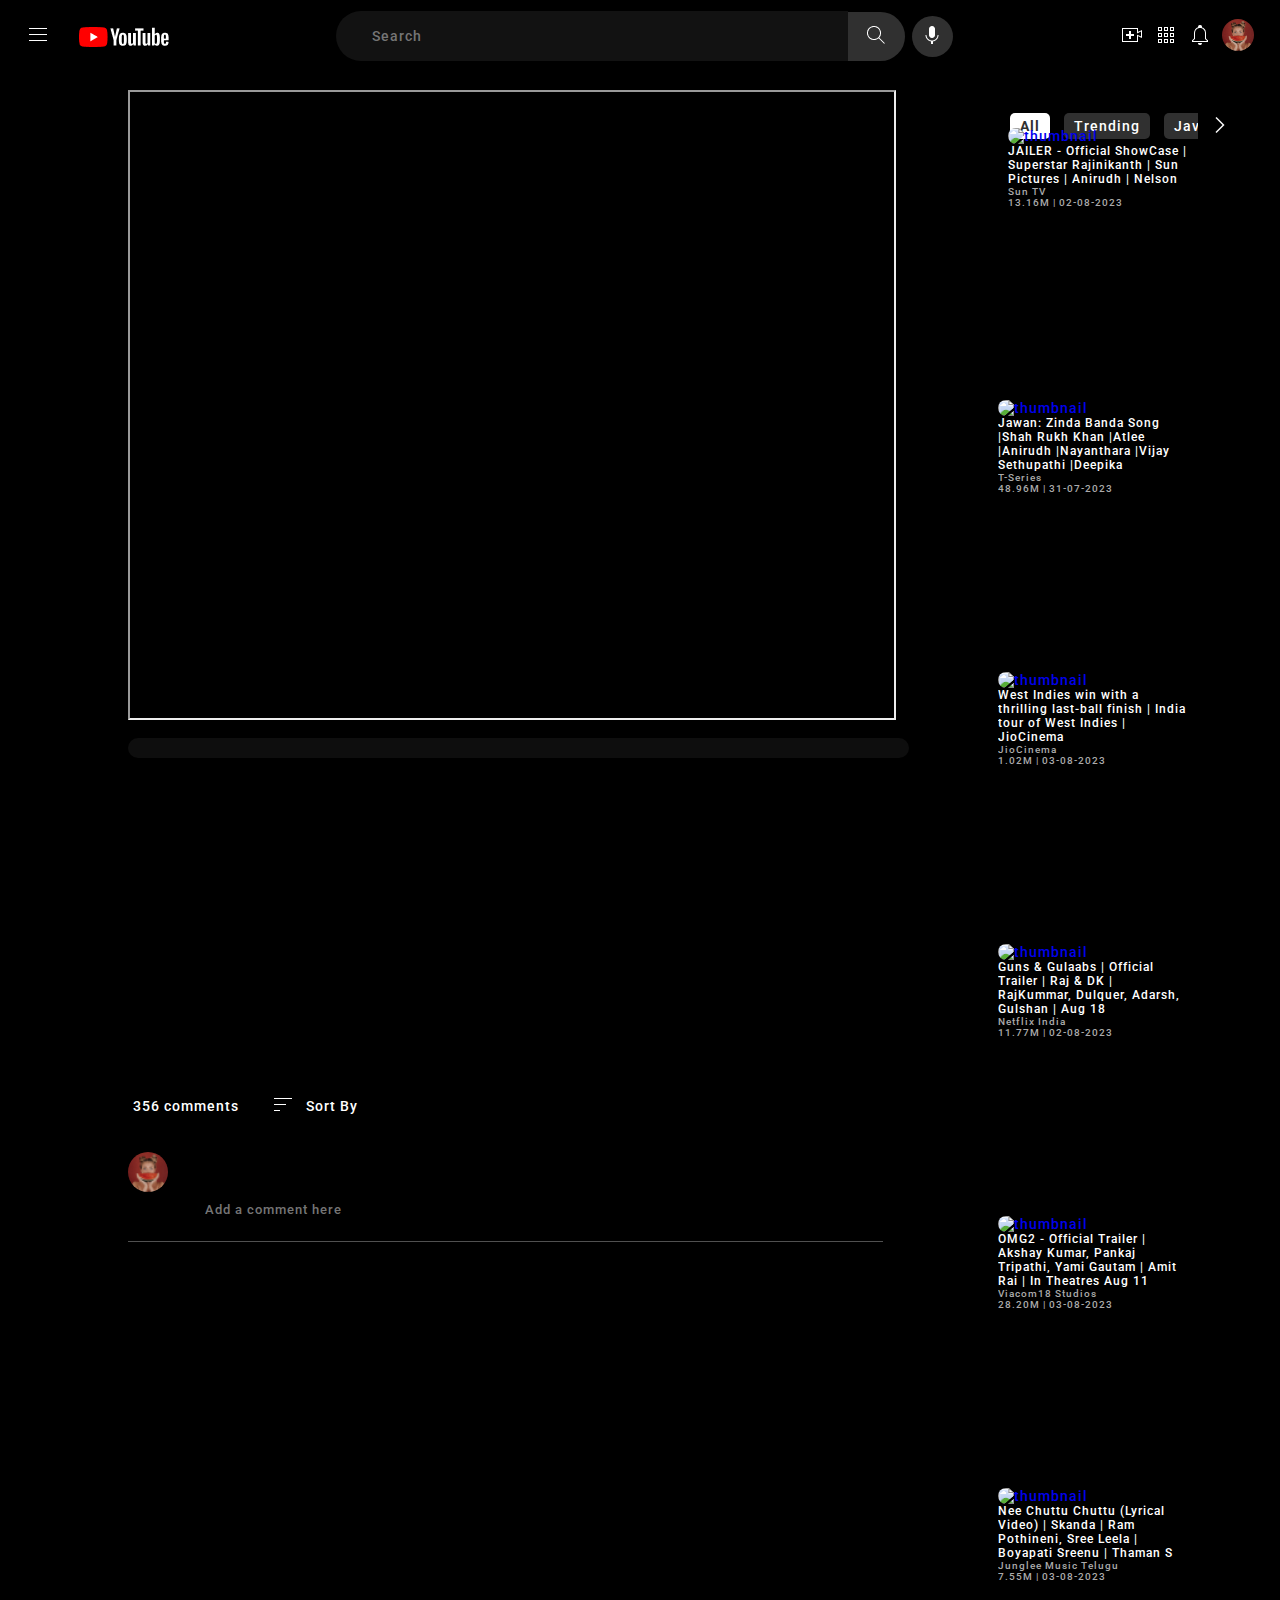
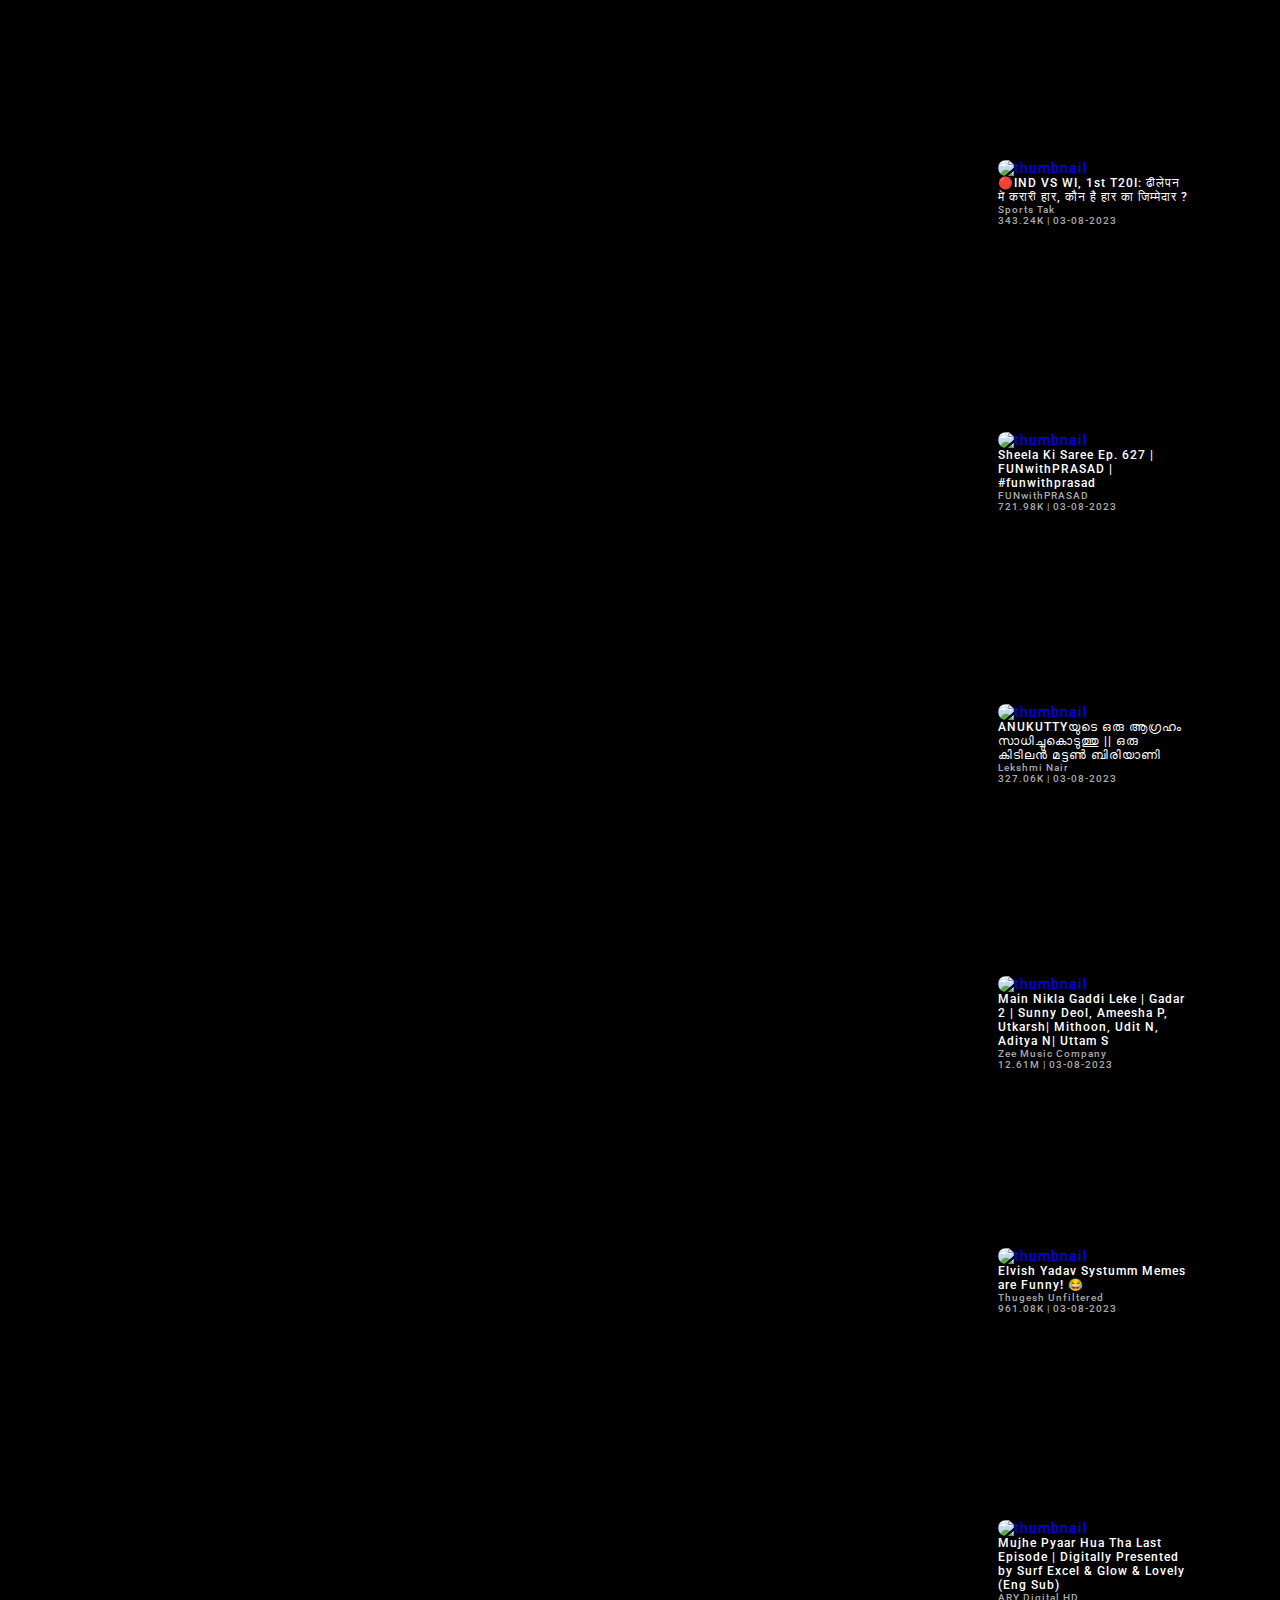
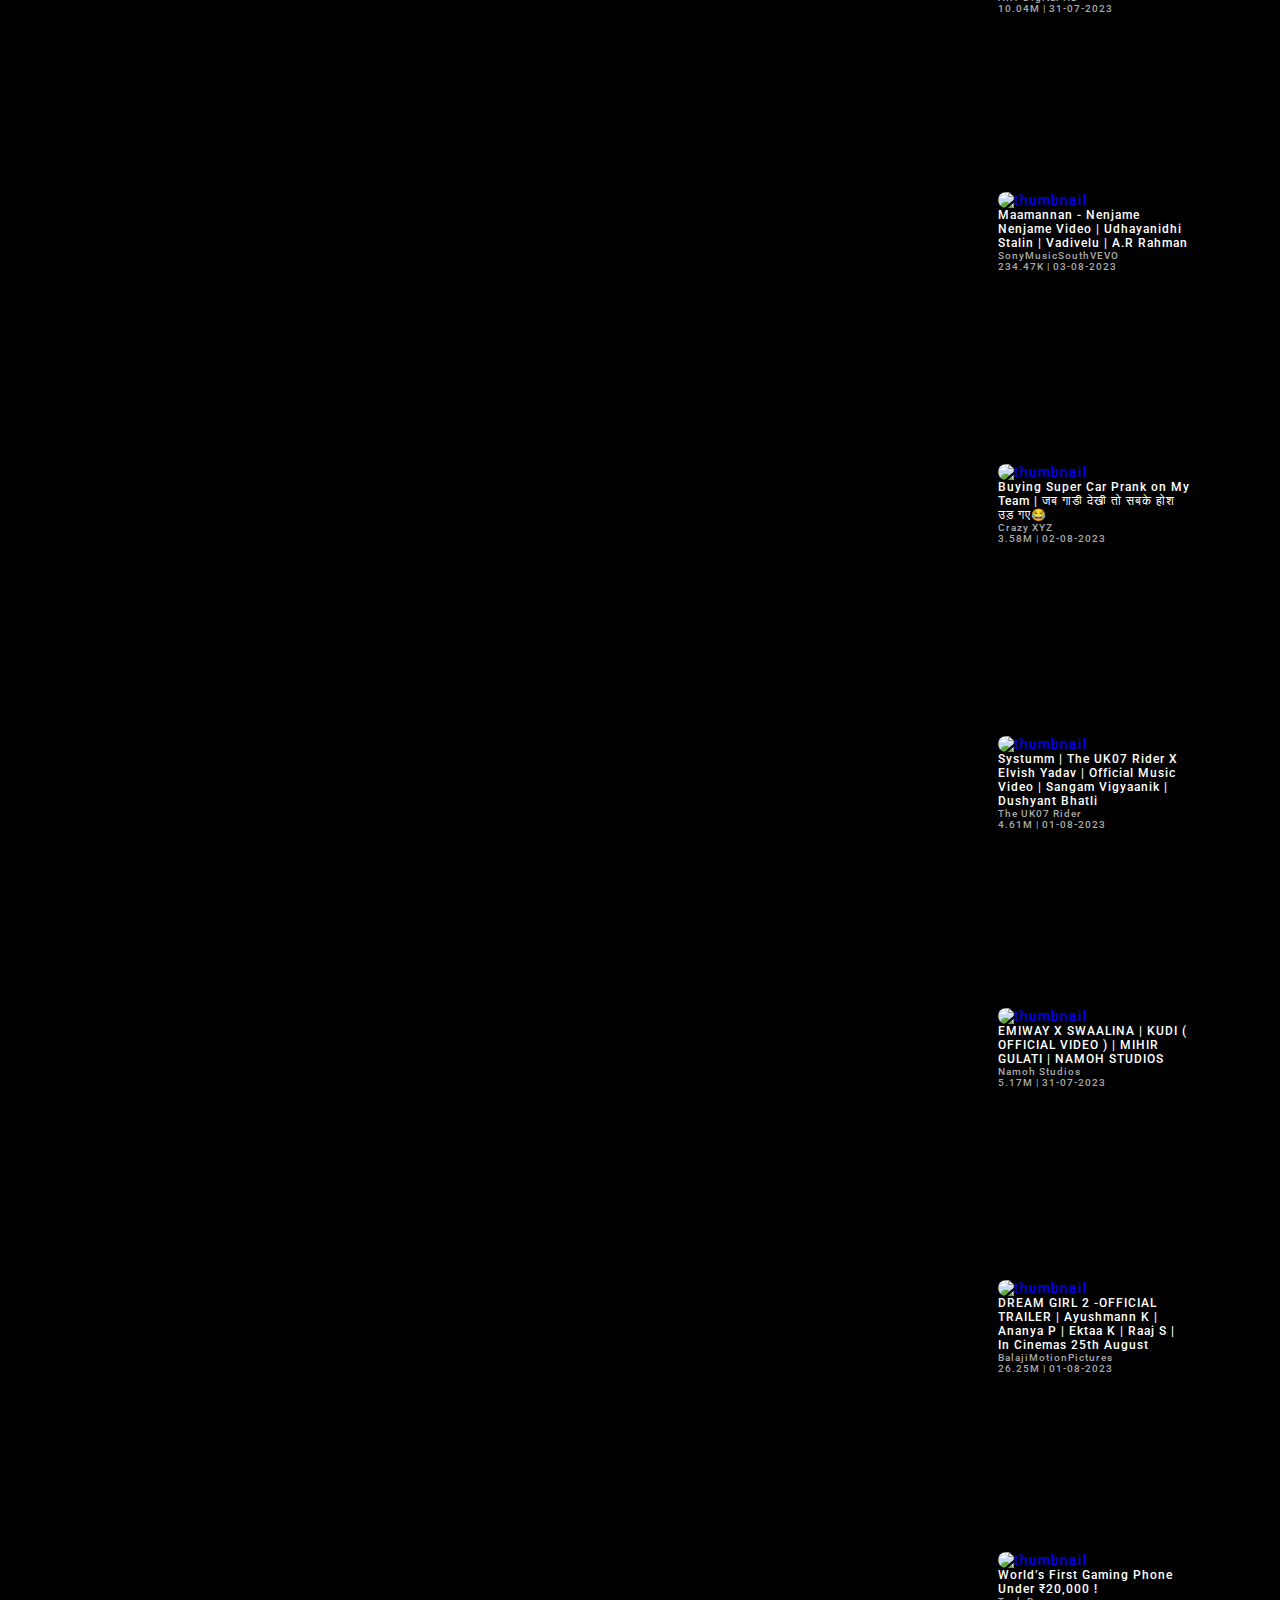
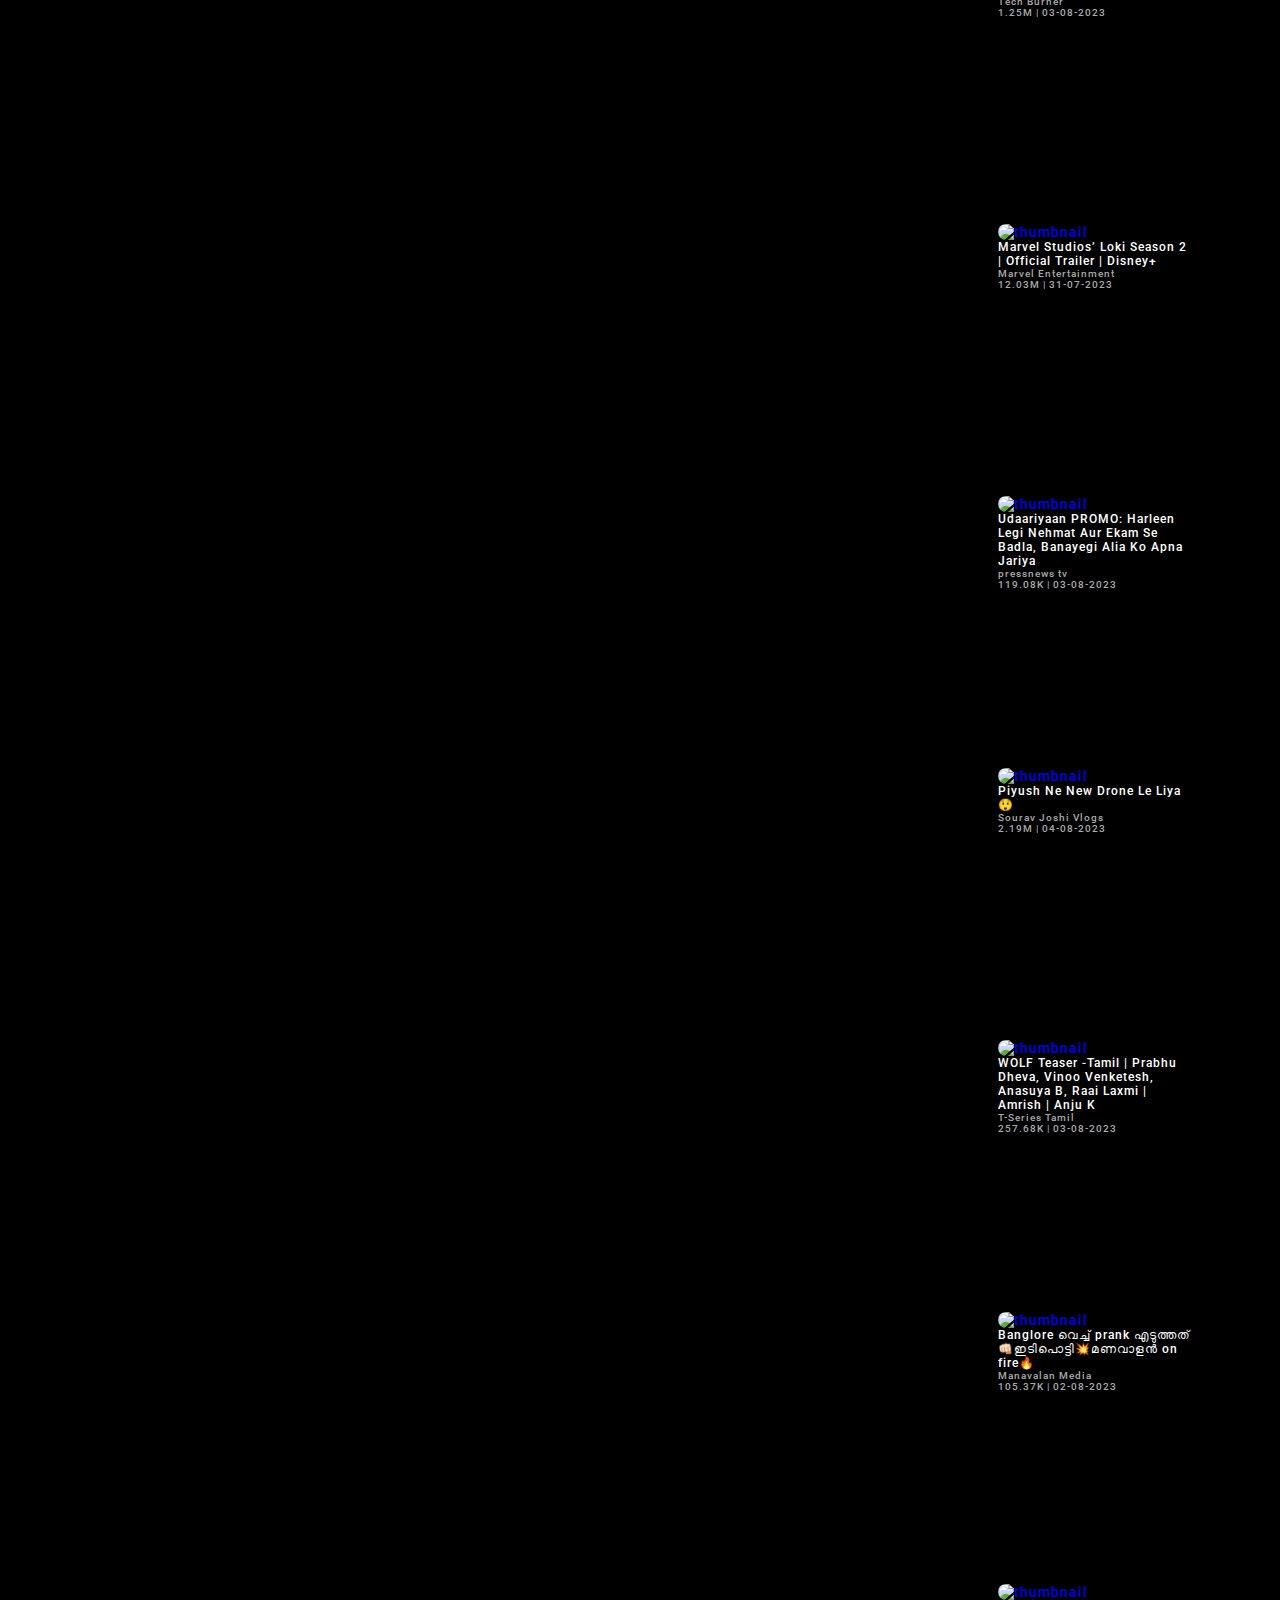
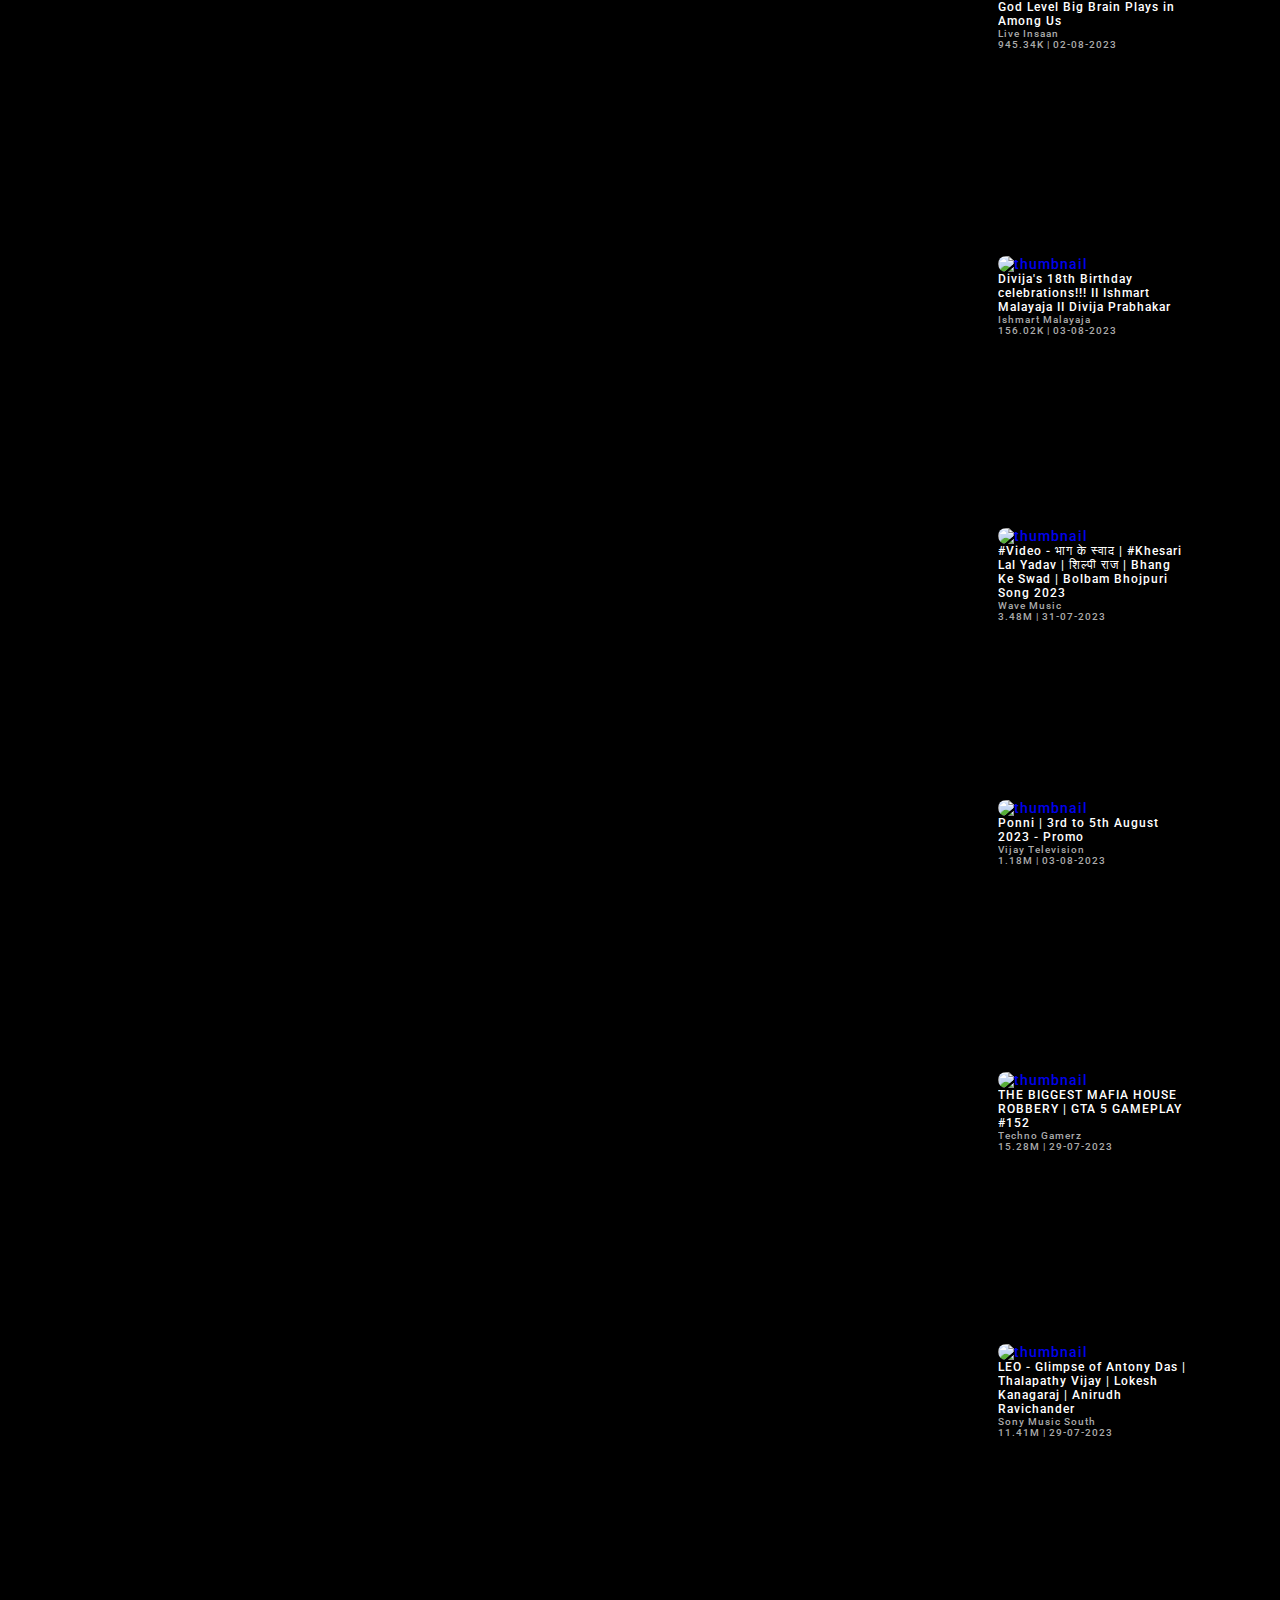
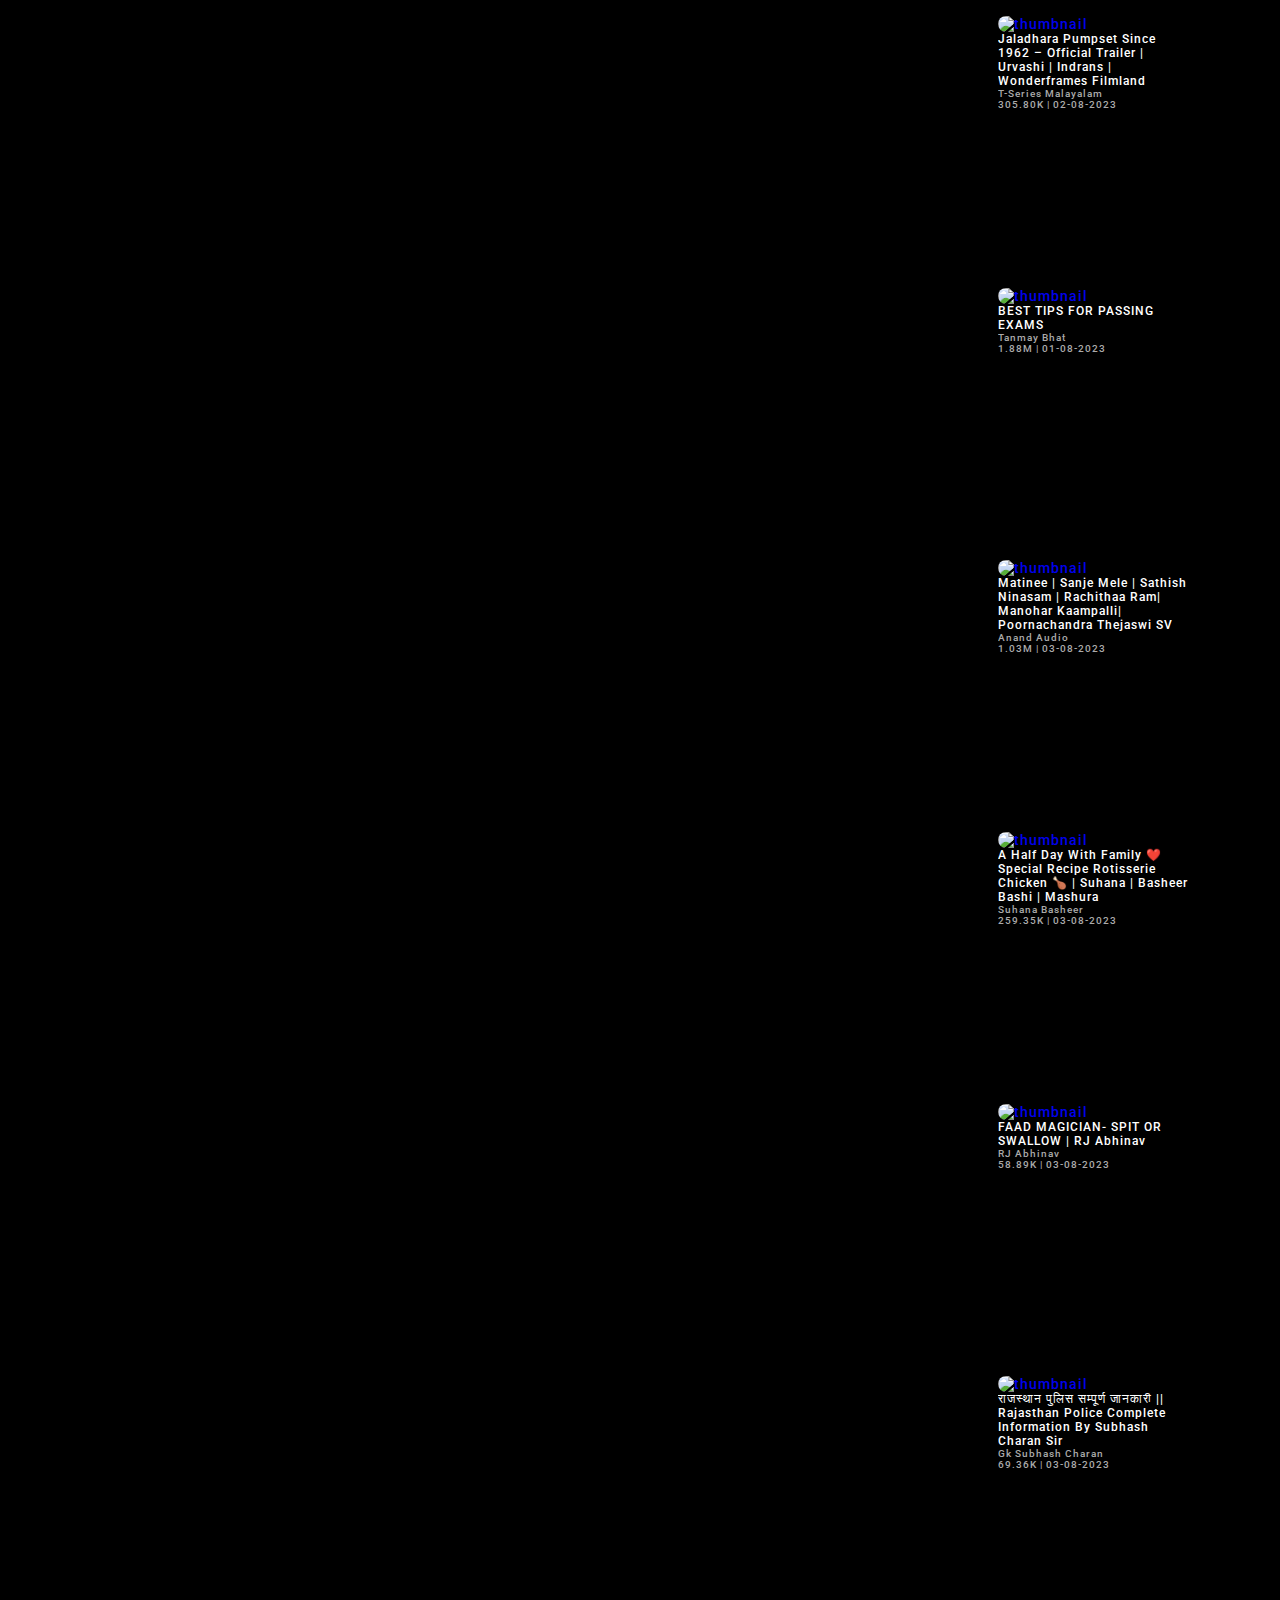
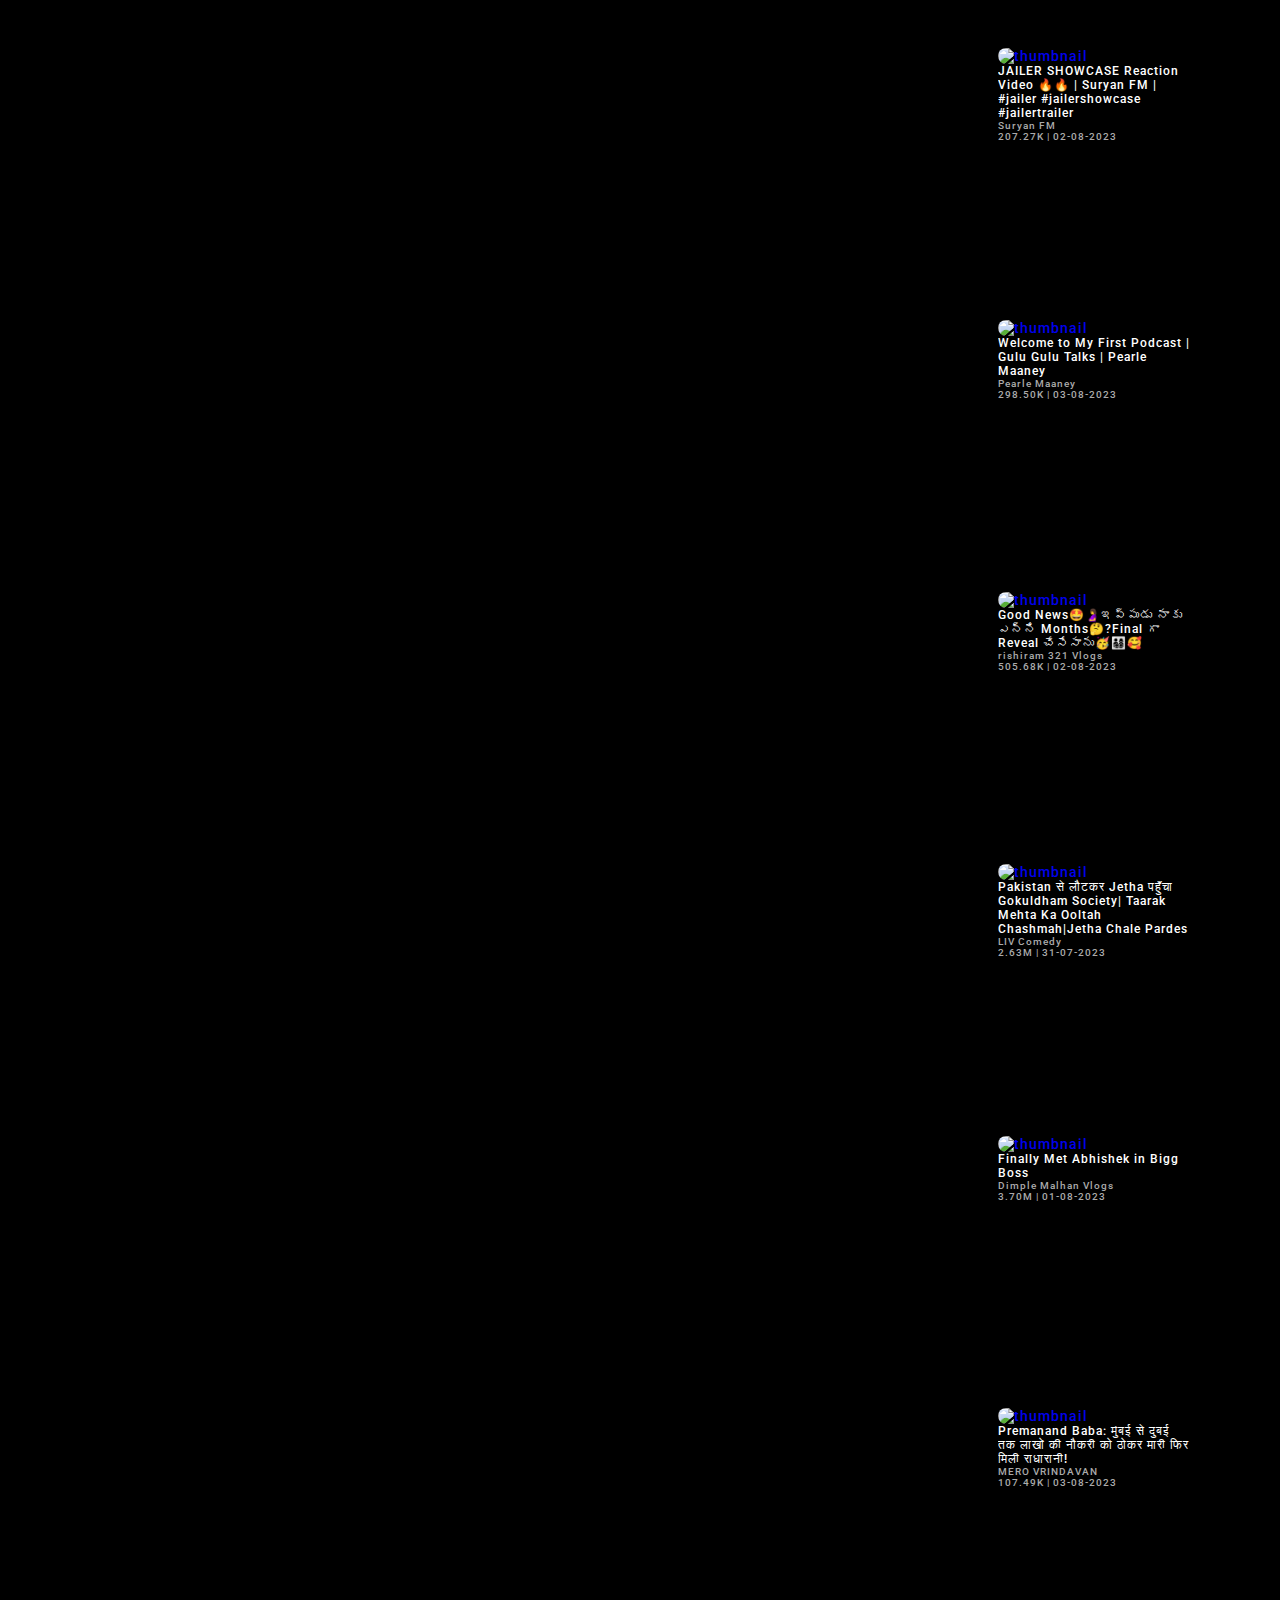
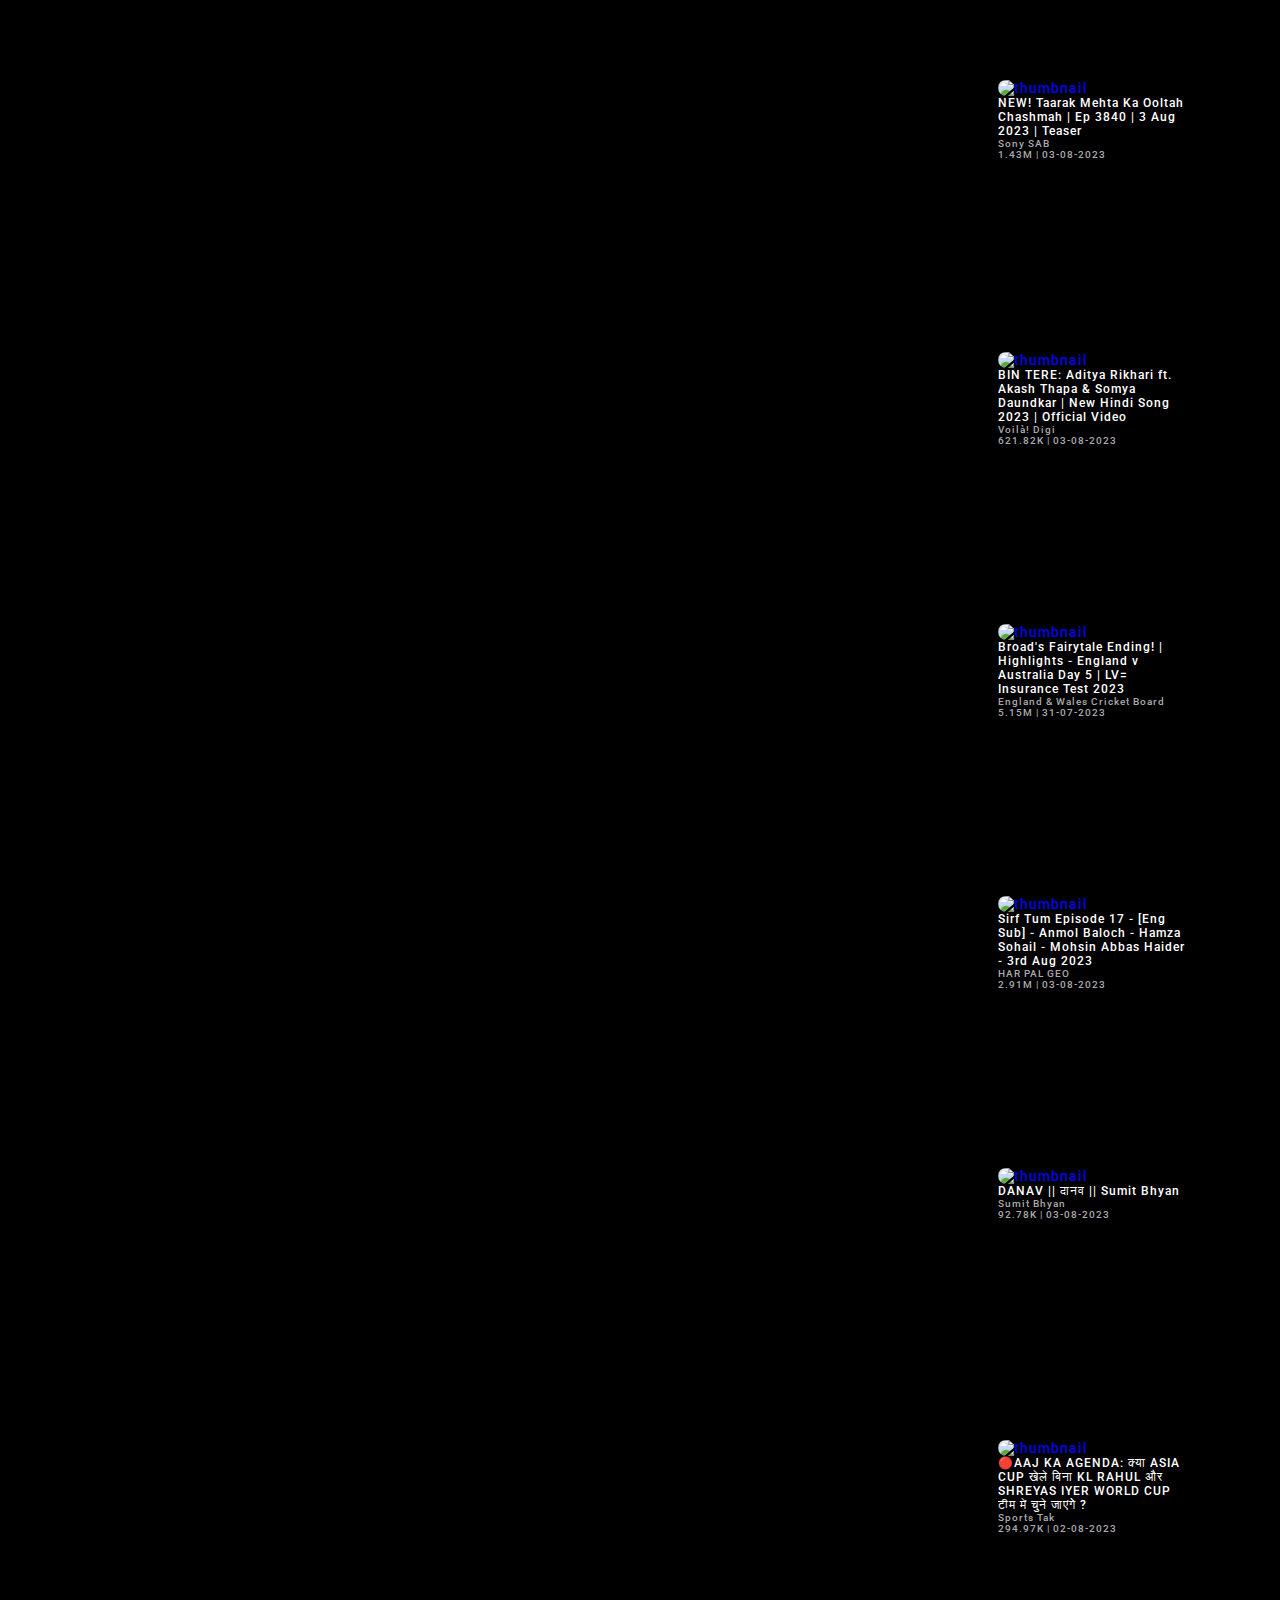
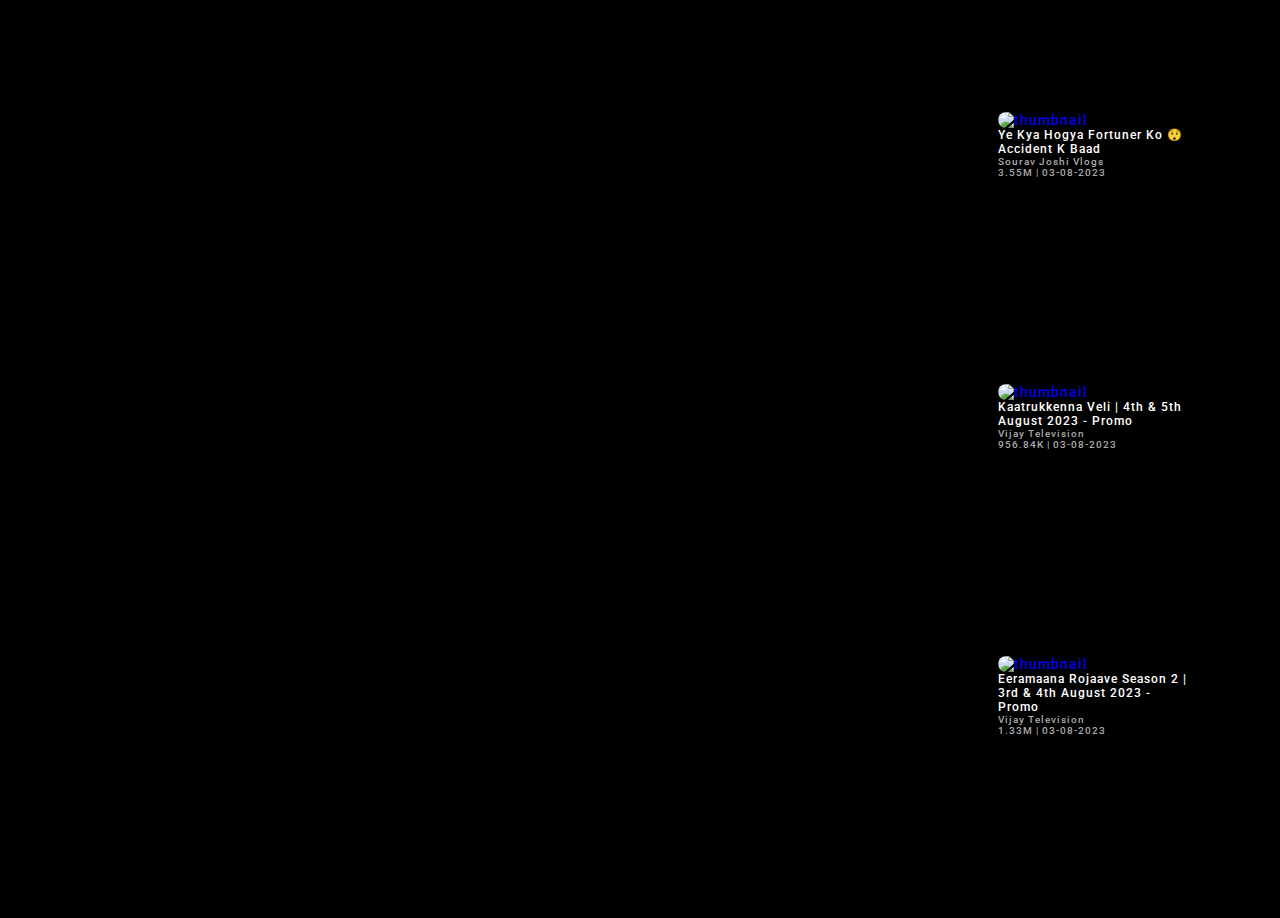
==== commit 06294150: "Add files via upload" ====
--- a/youtube.html
+++ b/youtube.html
@@ -177,659 +177,657 @@
     <!-- ===Video-Suggestions Start=== -->
     <section>
         <div id="video-container" class="video-container">
-            
-            <div class="videos"><a id="RBPVaBAQE-w" href="youtube.html?vid_id=@RBPVaBAQE-w">
-          <div class="thumbnail"><img style="border-radius:25px;" src="https://i.ytimg.com/vi/RBPVaBAQE-w/hqdefault.jpg" alt="thumbnail"></div>
-          <div class="title-chanel">
-          <div class="chanel-logo"><img src="https://yt3.ggpht.com/ytc/AOPolaQt-zLecnlDmH_oTiJtJ1O2whPlf6nFg4fG_XCDKw=s88-c-k-c0x00ffffff-no-rj" alt="chanel-logo"></div>
-          <div class="video-title">Systumm | The UK07 Rider X Elvish Yadav | Official Music Video | Sangam Vigyaanik | Dushyant Bhatli</div>
-          </div>
-          <div class="chanel-stat">
-          <div class="chanel-name">The UK07 Rider</div>
-          <div>
-          <span class="view-count">3.87M |</span>
-          <span class="published">undefined</span>
-          </div>
-          </div>
-          </a></div><div class="videos"><a id="3FN16DnRVFY" href="youtube.html?vid_id=@3FN16DnRVFY">
-          <div class="thumbnail"><img style="border-radius:25px;" src="https://i.ytimg.com/vi/3FN16DnRVFY/hqdefault.jpg" alt="thumbnail"></div>
-          <div class="title-chanel">
-          <div class="chanel-logo"><img src="https://yt3.ggpht.com/QhOVHhLgg5wFu4H4gA9qOVoavng-T2xoA62cXVV-dk-j8phnED3P8whca8CETo0GuAVhQgtO=s88-c-k-c0x00ffffff-no-rj" alt="chanel-logo"></div>
-          <div class="video-title">Mujhe Pyaar Hua Tha Last Episode | Digitally Presented by Surf Excel &amp; Glow &amp; Lovely (Eng Sub)</div>
-          </div>
-          <div class="chanel-stat">
-          <div class="chanel-name">ARY Digital HD</div>
-          <div>
-          <span class="view-count">9.26M |</span>
-          <span class="published">undefined</span>
-          </div>
-          </div>
-          </a></div><div class="videos"><a id="S9BcGKcCqAM" href="youtube.html?vid_id=@S9BcGKcCqAM">
-          <div class="thumbnail"><img style="border-radius:25px;" src="https://i.ytimg.com/vi/S9BcGKcCqAM/hqdefault.jpg" alt="thumbnail"></div>
-          <div class="title-chanel">
-          <div class="chanel-logo"><img src="https://yt3.ggpht.com/m8TXXuv9krYPmPXDWKrqdG0Tay96nIaWN4ZFbu2_ZM2KN_y_zwQa2x4eMx4zYl1PzikagfqWG_Q=s88-c-k-c0x00ffffff-no-rj" alt="chanel-logo"></div>
-          <div class="video-title">#Video - भांग के स्वाद | #Khesari Lal Yadav | शिल्पी राज | Bhang Ke Swad | Bolbam Bhojpuri Song 2023</div>
-          </div>
-          <div class="chanel-stat">
-          <div class="chanel-name">Wave Music</div>
-          <div>
-          <span class="view-count">3.13M |</span>
-          <span class="published">undefined</span>
-          </div>
-          </div>
-          </a></div><div class="videos"><a id="v0i2KyLzXzQ" href="youtube.html?vid_id=@v0i2KyLzXzQ">
-          <div class="thumbnail"><img style="border-radius:25px;" src="https://i.ytimg.com/vi/v0i2KyLzXzQ/hqdefault.jpg" alt="thumbnail"></div>
-          <div class="title-chanel">
-          <div class="chanel-logo"><img src="https://yt3.ggpht.com/9V21v6ZBVBSxfK0LMK3YgLatb4JRnw01RUmMbaFikIxUsDfn7juW2DwTTtvPKC0XhFBdu_EUXw=s88-c-k-c0x00ffffff-no-rj" alt="chanel-logo"></div>
-          <div class="video-title">Nee Chuttu Chuttu (Lyrical Video) | Skanda | Ram Pothineni, Sree Leela | Boyapati Sreenu | Thaman S</div>
-          </div>
-          <div class="chanel-stat">
-          <div class="chanel-name">Junglee Music Telugu</div>
-          <div>
-          <span class="view-count">1.87M |</span>
-          <span class="published">undefined</span>
-          </div>
-          </div>
-          </a></div><div class="videos"><a id="pgEiBaF2mHA" href="youtube.html?vid_id=@pgEiBaF2mHA">
-          <div class="thumbnail"><img style="border-radius:25px;" src="https://i.ytimg.com/vi/pgEiBaF2mHA/hqdefault.jpg" alt="thumbnail"></div>
-          <div class="title-chanel">
-          <div class="chanel-logo"><img src="https://yt3.ggpht.com/zgMN9BuSQByG1SrpmLwcNB3MQhjDhS_pl9H1h7TaRievMfS4UpU7Z36j77z5_hnIW4N8uFX3NA=s88-c-k-c0x00ffffff-no-rj" alt="chanel-logo"></div>
-          <div class="video-title">Guns &amp; Gulaabs | Official Trailer | Raj &amp; DK | RajKummar, Dulquer, Adarsh, Gulshan | Aug 18</div>
-          </div>
-          <div class="chanel-stat">
-          <div class="chanel-name">Netflix India</div>
-          <div>
-          <span class="view-count">3.05M |</span>
-          <span class="published">undefined</span>
-          </div>
-          </div>
-          </a></div><div class="videos"><a id="fPH0MFjCrEQ" href="youtube.html?vid_id=@fPH0MFjCrEQ">
-          <div class="thumbnail"><img style="border-radius:25px;" src="https://i.ytimg.com/vi/fPH0MFjCrEQ/hqdefault.jpg" alt="thumbnail"></div>
-          <div class="title-chanel">
-          <div class="chanel-logo"><img src="https://yt3.ggpht.com/oVsmC16JTq_xX1NV6NpRk2iqgEYBltxImgJ3m3yM8tl4QjRaZZzoMfUVimPC8fHrvnM2U7NOnQ=s88-c-k-c0x00ffffff-no-rj" alt="chanel-logo"></div>
-          <div class="video-title">Finally Met Abhishek in Bigg Boss</div>
-          </div>
-          <div class="chanel-stat">
-          <div class="chanel-name">Dimple Malhan Vlogs</div>
-          <div>
-          <span class="view-count">3.32M |</span>
-          <span class="published">undefined</span>
-          </div>
-          </div>
-          </a></div><div class="videos"><a id="cE0RlZ5mlmY" href="youtube.html?vid_id=@cE0RlZ5mlmY">
-          <div class="thumbnail"><img style="border-radius:25px;" src="https://i.ytimg.com/vi/cE0RlZ5mlmY/hqdefault.jpg" alt="thumbnail"></div>
-          <div class="title-chanel">
-          <div class="chanel-logo"><img src="https://yt3.ggpht.com/ytc/AOPolaRAnP99NzAZvqEqfCTWU7k9Y7J3RSNqqKC7I7tq0A=s88-c-k-c0x00ffffff-no-rj" alt="chanel-logo"></div>
-          <div class="video-title">Buying Super Car Prank on My Team | जब गाडी देखी तो सबके होश उड़ गए😂</div>
-          </div>
-          <div class="chanel-stat">
-          <div class="chanel-name">Crazy XYZ</div>
-          <div>
-          <span class="view-count">2.96M |</span>
-          <span class="published">undefined</span>
-          </div>
-          </div>
-          </a></div><div class="videos"><a id="AQEc4BwX6dk" href="youtube.html?vid_id=@AQEc4BwX6dk">
-          <div class="thumbnail"><img style="border-radius:25px;" src="https://i.ytimg.com/vi/AQEc4BwX6dk/hqdefault.jpg" alt="thumbnail"></div>
-          <div class="title-chanel">
-          <div class="chanel-logo"><img src="https://yt3.ggpht.com/y1F4EOGuP19nZcBlzcyCtnHiYhkAOPQiRxwKeaGrOjXarUZZjcx_heiDiC06_Qj6ERea_qWK9A=s88-c-k-c0x00ffffff-no-rj" alt="chanel-logo"></div>
-          <div class="video-title">Jawan: Zinda Banda Song |Shah Rukh Khan |Atlee |Anirudh |Nayanthara |Vijay Sethupathi |Deepika</div>
-          </div>
-          <div class="chanel-stat">
-          <div class="chanel-name">T-Series</div>
-          <div>
-          <span class="view-count">45.73M |</span>
-          <span class="published">undefined</span>
-          </div>
-          </div>
-          </a></div><div class="videos"><a id="dug56u8NN7g" href="youtube.html?vid_id=@dug56u8NN7g">
-          <div class="thumbnail"><img style="border-radius:25px;" src="https://i.ytimg.com/vi/dug56u8NN7g/hqdefault.jpg" alt="thumbnail"></div>
-          <div class="title-chanel">
-          <div class="chanel-logo"><img src="https://yt3.ggpht.com/fGvQjp1vAT1R4bAKTFLaSbdsfdYFDwAzVjeRVQeikH22bvHWsGULZdwIkpZXktcXZc5gFJuA3w=s88-c-k-c0x00ffffff-no-rj" alt="chanel-logo"></div>
-          <div class="video-title">Marvel Studios’ Loki Season 2 | Official Trailer | Disney+</div>
-          </div>
-          <div class="chanel-stat">
-          <div class="chanel-name">Marvel Entertainment</div>
-          <div>
-          <span class="view-count">11.47M |</span>
-          <span class="published">undefined</span>
-          </div>
-          </div>
-          </a></div><div class="videos"><a id="xhgtgbl2ky0" href="youtube.html?vid_id=@xhgtgbl2ky0">
-          <div class="thumbnail"><img style="border-radius:25px;" src="https://i.ytimg.com/vi/xhgtgbl2ky0/hqdefault.jpg" alt="thumbnail"></div>
-          <div class="title-chanel">
-          <div class="chanel-logo"><img src="https://yt3.ggpht.com/9V21v6ZBVBSxfK0LMK3YgLatb4JRnw01RUmMbaFikIxUsDfn7juW2DwTTtvPKC0XhFBdu_EUXw=s88-c-k-c0x00ffffff-no-rj" alt="chanel-logo"></div>
-          <div class="video-title">Nee Chuttu Chuttu | Lyrical Promo | Skanda | Ram Pothineni | Sreeleela | Boyapati Sreenu | Thaman S</div>
-          </div>
-          <div class="chanel-stat">
-          <div class="chanel-name">Junglee Music Telugu</div>
-          <div>
-          <span class="view-count">1.99M |</span>
-          <span class="published">undefined</span>
-          </div>
-          </div>
-          </a></div><div class="videos"><a id="qht5CfIasGU" href="youtube.html?vid_id=@qht5CfIasGU">
-          <div class="thumbnail"><img style="border-radius:25px;" src="https://i.ytimg.com/vi/qht5CfIasGU/hqdefault.jpg" alt="thumbnail"></div>
-          <div class="title-chanel">
-          <div class="chanel-logo"><img src="https://yt3.ggpht.com/ytc/AOPolaSP-7usyi1VPTmWnB1WSjmb-gQ-IVL-u3c_Y08WWg=s88-c-k-c0x00ffffff-no-rj" alt="chanel-logo"></div>
-          <div class="video-title">Easily 3 Star Clashiversary Challenge #1 (Clash of Clans)</div>
-          </div>
-          <div class="chanel-stat">
-          <div class="chanel-name">Judo Sloth Gaming</div>
-          <div>
-          <span class="view-count">789.84K |</span>
-          <span class="published">undefined</span>
-          </div>
-          </div>
-          </a></div><div class="videos"><a id="eEJ5oYUJZt8" href="youtube.html?vid_id=@eEJ5oYUJZt8">
-          <div class="thumbnail"><img style="border-radius:25px;" src="https://i.ytimg.com/vi/eEJ5oYUJZt8/hqdefault.jpg" alt="thumbnail"></div>
-          <div class="title-chanel">
-          <div class="chanel-logo"><img src="https://yt3.ggpht.com/v1hDCm5q43xh79skP9upcaWIM-aIBhZ25d1iI9KeNDFCfuhZJlR5pNHwtdlmmgsO9KUM-j-F7w=s88-c-k-c0x00ffffff-no-rj" alt="chanel-logo"></div>
-          <div class="video-title">$1 TV MAN to $1,000,000,000 in GTA 5</div>
-          </div>
-          <div class="chanel-stat">
-          <div class="chanel-name">TheRealDude </div>
-          <div>
-          <span class="view-count">182.22K |</span>
-          <span class="published">undefined</span>
-          </div>
-          </div>
-          </a></div><div class="videos"><a id="nqbs85nmMWM" href="youtube.html?vid_id=@nqbs85nmMWM">
-          <div class="thumbnail"><img style="border-radius:25px;" src="https://i.ytimg.com/vi/nqbs85nmMWM/hqdefault.jpg" alt="thumbnail"></div>
-          <div class="title-chanel">
-          <div class="chanel-logo"><img src="https://yt3.ggpht.com/ytc/AOPolaRRmQP1YlArzlNZ8GZvOIKAJ20BiRjqArbE2I_e5A=s88-c-k-c0x00ffffff-no-rj" alt="chanel-logo"></div>
-          <div class="video-title">God Level Big Brain Plays in Among Us</div>
-          </div>
-          <div class="chanel-stat">
-          <div class="chanel-name">Live Insaan</div>
-          <div>
-          <span class="view-count">702.28K |</span>
-          <span class="published">undefined</span>
-          </div>
-          </div>
-          </a></div><div class="videos"><a id="utaky5y5Xvg" href="youtube.html?vid_id=@utaky5y5Xvg">
-          <div class="thumbnail"><img style="border-radius:25px;" src="https://i.ytimg.com/vi/utaky5y5Xvg/hqdefault.jpg" alt="thumbnail"></div>
-          <div class="title-chanel">
-          <div class="chanel-logo"><img src="https://yt3.ggpht.com/fRTh6Q0FUUZ50HFjtiUw_5DeDhQy87dhpUOdLzPySHsZXipNu3lpD4R9oxyKUzXY_DDUVPZB=s88-c-k-c0x00ffffff-no-rj" alt="chanel-logo"></div>
-          <div class="video-title">Broad's Fairytale Ending! | Highlights - England v Australia Day 5 | LV= Insurance Test 2023</div>
-          </div>
-          <div class="chanel-stat">
-          <div class="chanel-name">England &amp; Wales Cricket Board</div>
-          <div>
-          <span class="view-count">5.08M |</span>
-          <span class="published">undefined</span>
-          </div>
-          </div>
-          </a></div><div class="videos"><a id="vPvCOk8ZQ7s" href="youtube.html?vid_id=@vPvCOk8ZQ7s">
-          <div class="thumbnail"><img style="border-radius:25px;" src="https://i.ytimg.com/vi/vPvCOk8ZQ7s/hqdefault.jpg" alt="thumbnail"></div>
-          <div class="title-chanel">
-          <div class="chanel-logo"><img src="https://yt3.ggpht.com/sKnSDOlMiUodnrAS1mBy61M7WqvgplLAzlmAox29S_fw9r6f04VAH-GF7jO8x_PDAx0WkDKD=s88-c-k-c0x00ffffff-no-rj" alt="chanel-logo"></div>
-          <div class="video-title">Clash to the Future | Clash of Clans 11th Anniversary</div>
-          </div>
-          <div class="chanel-stat">
-          <div class="chanel-name">Clash of Clans</div>
-          <div>
-          <span class="view-count">1.83M |</span>
-          <span class="published">undefined</span>
-          </div>
-          </div>
-          </a></div><div class="videos"><a id="whnuxZ0pYvg" href="youtube.html?vid_id=@whnuxZ0pYvg">
-          <div class="thumbnail"><img style="border-radius:25px;" src="https://i.ytimg.com/vi/whnuxZ0pYvg/hqdefault.jpg" alt="thumbnail"></div>
-          <div class="title-chanel">
-          <div class="chanel-logo"><img src="https://yt3.ggpht.com/tC7T8-4MvARqycrxkYbYQh5ygYMjqIn4ET9s-OAjmWeM349qscepubONTcBvb_vG43jwW_Xi_g=s88-c-k-c0x00ffffff-no-rj" alt="chanel-logo"></div>
-          <div class="video-title">Probably The Best Budget 5G Phone from Redmi - Lets Test</div>
-          </div>
-          <div class="chanel-stat">
-          <div class="chanel-name">Technology Gyan</div>
-          <div>
-          <span class="view-count">401.69K |</span>
-          <span class="published">undefined</span>
-          </div>
-          </div>
-          </a></div><div class="videos"><a id="fwwqDySPW0E" href="youtube.html?vid_id=@fwwqDySPW0E">
-          <div class="thumbnail"><img style="border-radius:25px;" src="https://i.ytimg.com/vi/fwwqDySPW0E/hqdefault.jpg" alt="thumbnail"></div>
-          <div class="title-chanel">
-          <div class="chanel-logo"><img src="https://yt3.ggpht.com/_6MUERGSOpe_0qDRu2WSmecydbGGTAvRUsLH5yhIh3AMAsaHwLwc6RVkCI5Ss1Nyw9srJvWp_c0=s88-c-k-c0x00ffffff-no-rj" alt="chanel-logo"></div>
-          <div class="video-title">ஆடி 18 - ஆடிப்பெருக்கு | தொட்டதெல்லாம் துலங்க செய்ய வேண்டிய வழிபாடு | Aadi 18 Worship Method</div>
-          </div>
-          <div class="chanel-stat">
-          <div class="chanel-name">Athma Gnana Maiyam</div>
-          <div>
-          <span class="view-count">829.02K |</span>
-          <span class="published">undefined</span>
-          </div>
-          </div>
-          </a></div><div class="videos"><a id="_lpxWzvII5k" href="youtube.html?vid_id=@_lpxWzvII5k">
-          <div class="thumbnail"><img style="border-radius:25px;" src="https://i.ytimg.com/vi/_lpxWzvII5k/hqdefault.jpg" alt="thumbnail"></div>
-          <div class="title-chanel">
-          <div class="chanel-logo"><img src="https://yt3.ggpht.com/tV7mR48kz0fcbL4056L7S_pfqygwKrRQB1Rb8YPP32CLnA8NT14zc9Cp87v6Xj1yWUl7N6hW=s88-c-k-c0x00ffffff-no-rj" alt="chanel-logo"></div>
-          <div class="video-title">Made in Heaven Season 2 - Official Trailer | Prime Video India</div>
-          </div>
-          <div class="chanel-stat">
-          <div class="chanel-name">Prime Video India</div>
-          <div>
-          <span class="view-count">17.74M |</span>
-          <span class="published">undefined</span>
-          </div>
-          </div>
-          </a></div><div class="videos"><a id="diV-Psh2EOY" href="youtube.html?vid_id=@diV-Psh2EOY">
-          <div class="thumbnail"><img style="border-radius:25px;" src="https://i.ytimg.com/vi/diV-Psh2EOY/hqdefault.jpg" alt="thumbnail"></div>
-          <div class="title-chanel">
-          <div class="chanel-logo"><img src="https://yt3.ggpht.com/O1B3gQKkFQlhsr0w6R5fhbNMGhlVHcIS6q6wsIX35C4xW9akkOxj1tATDLQYPKBO8oxgq7Dj=s88-c-k-c0x00ffffff-no-rj" alt="chanel-logo"></div>
-          <div class="video-title">Ponni | 3rd to 5th August 2023 - Promo</div>
-          </div>
-          <div class="chanel-stat">
-          <div class="chanel-name">Vijay Television</div>
-          <div>
-          <span class="view-count">577.59K |</span>
-          <span class="published">undefined</span>
-          </div>
-          </div>
-          </a></div><div class="videos"><a id="Gwva7b_dvVY" href="youtube.html?vid_id=@Gwva7b_dvVY">
-          <div class="thumbnail"><img style="border-radius:25px;" src="https://i.ytimg.com/vi/Gwva7b_dvVY/hqdefault.jpg" alt="thumbnail"></div>
-          <div class="title-chanel">
-          <div class="chanel-logo"><img src="https://yt3.ggpht.com/ytc/AOPolaRQ_VKQdaZ2Omz7lyaPK7HpJwataNTVziR4xhH2=s88-c-k-c0x00ffffff-no-rj" alt="chanel-logo"></div>
-          <div class="video-title">JAILER - REACTION ShowCase | Superstar Rajinikanth | Anirudh | Nelson | Filmy React</div>
-          </div>
-          <div class="chanel-stat">
-          <div class="chanel-name">Filmy React</div>
-          <div>
-          <span class="view-count">87.95K |</span>
-          <span class="published">undefined</span>
-          </div>
-          </div>
-          </a></div><div class="videos"><a id="N5Y0iXkm6Ag" href="youtube.html?vid_id=@N5Y0iXkm6Ag">
-          <div class="thumbnail"><img style="border-radius:25px;" src="https://i.ytimg.com/vi/N5Y0iXkm6Ag/hqdefault.jpg" alt="thumbnail"></div>
-          <div class="title-chanel">
-          <div class="chanel-logo"><img src="https://yt3.ggpht.com/ytc/AOPolaTCVbBL8s2wMiOyA4zR5-oKvvxPN-edztMpeyYr3w=s88-c-k-c0x00ffffff-no-rj" alt="chanel-logo"></div>
-          <div class="video-title">PATI PATNI BANAY MUMMY DADDY..!!</div>
-          </div>
-          <div class="chanel-stat">
-          <div class="chanel-name">Hyderabad Diaries</div>
-          <div>
-          <span class="view-count">323.35K |</span>
-          <span class="published">undefined</span>
-          </div>
-          </div>
-          </a></div><div class="videos"><a id="2mKGviwZ8sE" href="youtube.html?vid_id=@2mKGviwZ8sE">
-          <div class="thumbnail"><img style="border-radius:25px;" src="https://i.ytimg.com/vi/2mKGviwZ8sE/hqdefault.jpg" alt="thumbnail"></div>
-          <div class="title-chanel">
-          <div class="chanel-logo"><img src="https://yt3.ggpht.com/ytc/AOPolaRGa0-o7V7LwsEajpj1Awgt34Dni2aNfi0WcjCvQA=s88-c-k-c0x00ffffff-no-rj" alt="chanel-logo"></div>
-          <div class="video-title">Ajay's Vs McDonald's Food Challenge | Local Vs International Brand Food Comparison | Viwa Food World</div>
-          </div>
-          <div class="chanel-stat">
-          <div class="chanel-name">Viwa Food World</div>
-          <div>
-          <span class="view-count">198.92K |</span>
-          <span class="published">undefined</span>
-          </div>
-          </div>
-          </a></div><div class="videos"><a id="havmkKuAH1Q" href="youtube.html?vid_id=@havmkKuAH1Q">
-          <div class="thumbnail"><img style="border-radius:25px;" src="https://i.ytimg.com/vi/havmkKuAH1Q/hqdefault.jpg" alt="thumbnail"></div>
-          <div class="title-chanel">
-          <div class="chanel-logo"><img src="https://yt3.ggpht.com/AbOouRUpBj5TomKQLiYXlgcQqouG87PTqwDOH1BrEPUh1qc7BEIe_zql7F6Nrz-m2udBwwoKmwg=s88-c-k-c0x00ffffff-no-rj" alt="chanel-logo"></div>
-          <div class="video-title">तुम्हारी अदाओं पे प्यार आता है न जाने क्यों बार बार आता है - Kaali Topi Laal Rumaal - Part 3 - HD</div>
-          </div>
-          <div class="chanel-stat">
-          <div class="chanel-name">Shemaroo Movie in Parts</div>
-          <div>
-          <span class="view-count">185.82K |</span>
-          <span class="published">undefined</span>
-          </div>
-          </div>
-          </a></div><div class="videos"><a id="OMlGbmvh0ls" href="youtube.html?vid_id=@OMlGbmvh0ls">
-          <div class="thumbnail"><img style="border-radius:25px;" src="https://i.ytimg.com/vi/OMlGbmvh0ls/hqdefault.jpg" alt="thumbnail"></div>
-          <div class="title-chanel">
-          <div class="chanel-logo"><img src="https://yt3.ggpht.com/ytc/AOPolaR4hTV_I8svkTgM7MFyaC5ARqvjHCz_b_gsksuP=s88-c-k-c0x00ffffff-no-rj" alt="chanel-logo"></div>
-          <div class="video-title">Aashika Bhatia : 'Elvish Yadav has anger issues, but....!'</div>
-          </div>
-          <div class="chanel-stat">
-          <div class="chanel-name">Siddharth Kannan</div>
-          <div>
-          <span class="view-count">1.04M |</span>
-          <span class="published">undefined</span>
-          </div>
-          </div>
-          </a></div><div class="videos"><a id="8auVr3BUAT0" href="youtube.html?vid_id=@8auVr3BUAT0">
-          <div class="thumbnail"><img style="border-radius:25px;" src="https://i.ytimg.com/vi/8auVr3BUAT0/hqdefault.jpg" alt="thumbnail"></div>
-          <div class="title-chanel">
-          <div class="chanel-logo"><img src="https://yt3.ggpht.com/ytc/AOPolaQ1GeRmsiCjlLjqfhY2s_VL8Q425Unut8oeihWC=s88-c-k-c0x00ffffff-no-rj" alt="chanel-logo"></div>
-          <div class="video-title">വിഴിഞ്ഞത്തെ മീൻ ലേലത്തിൽ പങ്കെടുത്തു മീൻ വാങ്ങി | അടിപൊളി സമുദ്രസദ്യ ഉണ്ടാക്കി | SEAFOOD SADHYA</div>
-          </div>
-          <div class="chanel-stat">
-          <div class="chanel-name">Lekshmi Nair</div>
-          <div>
-          <span class="view-count">246.16K |</span>
-          <span class="published">undefined</span>
-          </div>
-          </div>
-          </a></div><div class="videos"><a id="BISs3d4wF3o" href="youtube.html?vid_id=@BISs3d4wF3o">
-          <div class="thumbnail"><img style="border-radius:25px;" src="https://i.ytimg.com/vi/BISs3d4wF3o/hqdefault.jpg" alt="thumbnail"></div>
-          <div class="title-chanel">
-          <div class="chanel-logo"><img src="https://yt3.ggpht.com/jYZ01sHmsTBTUKMrOkDC7hktO1MPFJJ_21UD1cri4k4iQotQJQuE-A0oSoz0z30cwUJjOoQRyS4=s88-c-k-c0x00ffffff-no-rj" alt="chanel-logo"></div>
-          <div class="video-title">Good News🤩🤰ఇప్పుడు నాకు ఎన్ని Months🤔?Final గా Reveal చేసేసాను🥳👨‍👩‍👧‍👦🥰</div>
-          </div>
-          <div class="chanel-stat">
-          <div class="chanel-name">rishiram 321 Vlogs</div>
-          <div>
-          <span class="view-count">441.50K |</span>
-          <span class="published">undefined</span>
-          </div>
-          </div>
-          </a></div><div class="videos"><a id="GJDM-872lkI" href="youtube.html?vid_id=@GJDM-872lkI">
-          <div class="thumbnail"><img style="border-radius:25px;" src="https://i.ytimg.com/vi/GJDM-872lkI/hqdefault.jpg" alt="thumbnail"></div>
-          <div class="title-chanel">
-          <div class="chanel-logo"><img src="https://yt3.ggpht.com/ytc/AOPolaTAaGlKIgXDETU2K7p_PugECeYP4_5DB4jA3CMwHg=s88-c-k-c0x00ffffff-no-rj" alt="chanel-logo"></div>
-          <div class="video-title">നാട്ടിൽ എത്തിയ ശേഷം 🥰🥰 / Ayeshas kitchen Kerala vlog</div>
-          </div>
-          <div class="chanel-stat">
-          <div class="chanel-name">Ayesha's Kitchen</div>
-          <div>
-          <span class="view-count">118.72K |</span>
-          <span class="published">undefined</span>
-          </div>
-          </div>
-          </a></div><div class="videos"><a id="jXDRxtr2-Xc" href="youtube.html?vid_id=@jXDRxtr2-Xc">
-          <div class="thumbnail"><img style="border-radius:25px;" src="https://i.ytimg.com/vi/jXDRxtr2-Xc/hqdefault.jpg" alt="thumbnail"></div>
-          <div class="title-chanel">
-          <div class="chanel-logo"><img src="https://yt3.ggpht.com/ytc/AOPolaQVNmPHKVNlsaL9ZJgpb81HmW_Ui2gJOS01_5Vi3Q=s88-c-k-c0x00ffffff-no-rj" alt="chanel-logo"></div>
-          <div class="video-title">JAILER SHOWCASE Reaction Video 🔥🔥 | Suryan FM | #jailer #jailershowcase #jailertrailer</div>
-          </div>
-          <div class="chanel-stat">
-          <div class="chanel-name">Suryan FM</div>
-          <div>
-          <span class="view-count">181.63K |</span>
-          <span class="published">undefined</span>
-          </div>
-          </div>
-          </a></div><div class="videos"><a id="Xh9PdPkGjV8" href="youtube.html?vid_id=@Xh9PdPkGjV8">
-          <div class="thumbnail"><img style="border-radius:25px;" src="https://i.ytimg.com/vi/Xh9PdPkGjV8/hqdefault.jpg" alt="thumbnail"></div>
-          <div class="title-chanel">
-          <div class="chanel-logo"><img src="https://yt3.ggpht.com/ytc/AOPolaSFC6IW_QNJC8_l6Qc-ih1xb5ZZfMA6GUi_YueE=s88-c-k-c0x00ffffff-no-rj" alt="chanel-logo"></div>
-          <div class="video-title">📣வனிதா சித்தி வந்துட்டாங்க 📣Harshitha &amp; Avanthika</div>
-          </div>
-          <div class="chanel-stat">
-          <div class="chanel-name">Akkavin Samayal</div>
-          <div>
-          <span class="view-count">53.09K |</span>
-          <span class="published">undefined</span>
-          </div>
-          </div>
-          </a></div><div class="videos"><a id="v4hvJ9f2iuM" href="youtube.html?vid_id=@v4hvJ9f2iuM">
-          <div class="thumbnail"><img style="border-radius:25px;" src="https://i.ytimg.com/vi/v4hvJ9f2iuM/hqdefault.jpg" alt="thumbnail"></div>
-          <div class="title-chanel">
-          <div class="chanel-logo"><img src="https://yt3.ggpht.com/aqKoeR-beuMH87wXO45kA5V6BpS-StEYDPZTEpUcAV8CTrxCw7SJ4ptyQ8YZc8YhozPiOtoD=s88-c-k-c0x00ffffff-no-rj" alt="chanel-logo"></div>
-          <div class="video-title">🔴AAJ KA AGENDA: क्या ASIA CUP खेले बिना KL RAHUL और SHREYAS IYER WORLD CUP टीम में चुने जाएंगेे ?</div>
-          </div>
-          <div class="chanel-stat">
-          <div class="chanel-name">Sports Tak</div>
-          <div>
-          <span class="view-count">274.77K |</span>
-          <span class="published">undefined</span>
-          </div>
-          </div>
-          </a></div><div class="videos"><a id="CNB-8RxWm1Q" href="youtube.html?vid_id=@CNB-8RxWm1Q">
-          <div class="thumbnail"><img style="border-radius:25px;" src="https://i.ytimg.com/vi/CNB-8RxWm1Q/hqdefault.jpg" alt="thumbnail"></div>
-          <div class="title-chanel">
-          <div class="chanel-logo"><img src="https://yt3.ggpht.com/ytc/AOPolaR6L5o-pPR6EnhrOJdlzvcvrZWuJujKtniVN0QauQ=s88-c-k-c0x00ffffff-no-rj" alt="chanel-logo"></div>
-          <div class="video-title">Gangs of Godavari - First Glimpse | VishwakSen | Krishna Chaitanya | Yuvan Shankar Raja</div>
-          </div>
-          <div class="chanel-stat">
-          <div class="chanel-name">Sithara Entertainments</div>
-          <div>
-          <span class="view-count">2.12M |</span>
-          <span class="published">undefined</span>
-          </div>
-          </div>
-          </a></div><div class="videos"><a id="kxPZ2M4eSSs" href="youtube.html?vid_id=@kxPZ2M4eSSs">
-          <div class="thumbnail"><img style="border-radius:25px;" src="https://i.ytimg.com/vi/kxPZ2M4eSSs/hqdefault.jpg" alt="thumbnail"></div>
-          <div class="title-chanel">
-          <div class="chanel-logo"><img src="https://yt3.ggpht.com/Ou8cuqWa6u_cH5UdmwIp47au5TEKSXOyj13dHlXv92gjGe4xk2EkkBHN3641s1wDhE4thR09xg=s88-c-k-c0x00ffffff-no-rj" alt="chanel-logo"></div>
-          <div class="video-title">NEW! Ep 3838 - Sabzi Hui Mehengi?! | Taarak Mehta Ka Ooltah Chashmah | तारक मेहता का उल्टा चश्मा</div>
-          </div>
-          <div class="chanel-stat">
-          <div class="chanel-name">Taarak Mehta Ka Ooltah Chashmah</div>
-          <div>
-          <span class="view-count">1.43M |</span>
-          <span class="published">undefined</span>
-          </div>
-          </div>
-          </a></div><div class="videos"><a id="lpFF6pYLiRE" href="youtube.html?vid_id=@lpFF6pYLiRE">
-          <div class="thumbnail"><img style="border-radius:25px;" src="https://i.ytimg.com/vi/lpFF6pYLiRE/hqdefault.jpg" alt="thumbnail"></div>
-          <div class="title-chanel">
-          <div class="chanel-logo"><img src="https://yt3.ggpht.com/eIXIsO_Tk2cHvYutIh7P_tRBVjKtP_YmNobZsb38fZKEE9DNGGbn-ZQNi6V5FFAXTpYIQrt9NX8=s88-c-k-c0x00ffffff-no-rj" alt="chanel-logo"></div>
-          <div class="video-title">DAY ONE : @NdeeKundu  | @DESIROCKKD | EP : Day One | Haryanvi Gane | Latest Haryanvi Songs 2023 |</div>
-          </div>
-          <div class="chanel-stat">
-          <div class="chanel-name">White Hill Dhaakad</div>
-          <div>
-          <span class="view-count">1.62M |</span>
-          <span class="published">undefined</span>
-          </div>
-          </div>
-          </a></div><div class="videos"><a id="ehGsAj1P5MI" href="youtube.html?vid_id=@ehGsAj1P5MI">
-          <div class="thumbnail"><img style="border-radius:25px;" src="https://i.ytimg.com/vi/ehGsAj1P5MI/hqdefault.jpg" alt="thumbnail"></div>
-          <div class="title-chanel">
-          <div class="chanel-logo"><img src="https://yt3.ggpht.com/jSn1nx0u3FYUJaVzsG8hGkf_LH8b2BfgKOagSREQH0gviZaWOQB_EqyTriYqXoUKD17SVCQ=s88-c-k-c0x00ffffff-no-rj" alt="chanel-logo"></div>
-          <div class="video-title">"37 வருஷமா என் Husband-க்கும் எனக்கும் சண்டையே வரல; ஏன்னா...!" - Actress Lakshmi 1st Time Opens Up</div>
-          </div>
-          <div class="chanel-stat">
-          <div class="chanel-name">Aval Vikatan </div>
-          <div>
-          <span class="view-count">110.94K |</span>
-          <span class="published">undefined</span>
-          </div>
-          </div>
-          </a></div><div class="videos"><a id="FuZ2mk027Y4" href="youtube.html?vid_id=@FuZ2mk027Y4">
-          <div class="thumbnail"><img style="border-radius:25px;" src="https://i.ytimg.com/vi/FuZ2mk027Y4/hqdefault.jpg" alt="thumbnail"></div>
-          <div class="title-chanel">
-          <div class="chanel-logo"><img src="https://yt3.ggpht.com/ytc/AOPolaThEIIcYXxLiz0k6oritQQ5Q78M4cctlNScJPB6=s88-c-k-c0x00ffffff-no-rj" alt="chanel-logo"></div>
-          <div class="video-title">Romeo Juliet | EP 10 | PROMO | Ajith Unique ! Marriage Web Series | Thanga Nari | SkytoMax</div>
-          </div>
-          <div class="chanel-stat">
-          <div class="chanel-name">Thanga Nari</div>
-          <div>
-          <span class="view-count">52.37K |</span>
-          <span class="published">undefined</span>
-          </div>
-          </div>
-          </a></div><div class="videos"><a id="doRfROqGnBY" href="youtube.html?vid_id=@doRfROqGnBY">
-          <div class="thumbnail"><img style="border-radius:25px;" src="https://i.ytimg.com/vi/doRfROqGnBY/hqdefault.jpg" alt="thumbnail"></div>
-          <div class="title-chanel">
-          <div class="chanel-logo"><img src="https://yt3.ggpht.com/5IhVZsdGrIyCwg3u0ro6MyX4zICtrUkaefm54ak7pm9RSbXCMI3xNkHb9FMULjvtC0LuXjUwF1g=s88-c-k-c0x00ffffff-no-rj" alt="chanel-logo"></div>
-          <div class="video-title">Pakistan से लौटकर Jetha पहुँचा Gokuldham Society| Taarak Mehta Ka Ooltah Chashmah|Jetha Chale Pardes</div>
-          </div>
-          <div class="chanel-stat">
-          <div class="chanel-name">LIV Comedy</div>
-          <div>
-          <span class="view-count">2.35M |</span>
-          <span class="published">undefined</span>
-          </div>
-          </div>
-          </a></div><div class="videos"><a id="d703A7Af3h8" href="youtube.html?vid_id=@d703A7Af3h8">
-          <div class="thumbnail"><img style="border-radius:25px;" src="https://i.ytimg.com/vi/d703A7Af3h8/hqdefault.jpg" alt="thumbnail"></div>
-          <div class="title-chanel">
-          <div class="chanel-logo"><img src="https://yt3.ggpht.com/ytc/AOPolaQfo6SrF4mWTpNKSuRMkFtcbLYwKJpPcUNJgeskJA=s88-c-k-c0x00ffffff-no-rj" alt="chanel-logo"></div>
-          <div class="video-title">JAILER - Official ShowCase Reaction Video | Superstar Rajinikanth | Anirudh | Nelson</div>
-          </div>
-          <div class="chanel-stat">
-          <div class="chanel-name">kumudam</div>
-          <div>
-          <span class="view-count">46.81K |</span>
-          <span class="published">undefined</span>
-          </div>
-          </div>
-          </a></div><div class="videos"><a id="6UE93Xj7ikE" href="youtube.html?vid_id=@6UE93Xj7ikE">
-          <div class="thumbnail"><img style="border-radius:25px;" src="https://i.ytimg.com/vi/6UE93Xj7ikE/hqdefault.jpg" alt="thumbnail"></div>
-          <div class="title-chanel">
-          <div class="chanel-logo"><img src="https://yt3.ggpht.com/f6BWKFJa-1DcnqCIqiGCqNl2daN4rSo21UogJbKcmPC6h_VkvlF3TQ1rF-I6hN66hZ6Dfjb-bA=s88-c-k-c0x00ffffff-no-rj" alt="chanel-logo"></div>
-          <div class="video-title">Ye Kya Bna Diya Fortuner Ko 😲</div>
-          </div>
-          <div class="chanel-stat">
-          <div class="chanel-name">Sourav Joshi Vlogs</div>
-          <div>
-          <span class="view-count">2.35M |</span>
-          <span class="published">undefined</span>
-          </div>
-          </div>
-          </a></div><div class="videos"><a id="j5Yi-DTEOKo" href="youtube.html?vid_id=@j5Yi-DTEOKo">
-          <div class="thumbnail"><img style="border-radius:25px;" src="https://i.ytimg.com/vi/j5Yi-DTEOKo/hqdefault.jpg" alt="thumbnail"></div>
-          <div class="title-chanel">
-          <div class="chanel-logo"><img src="https://yt3.ggpht.com/2_iEHcs7OeJjCd9E9-fYqa_z5owR0UMfcVQ_Q0K0li0JLiPc5FpJ9Phgps7U37NhzdJMR3Mg=s88-c-k-c0x00ffffff-no-rj" alt="chanel-logo"></div>
-          <div class="video-title">JITTU Baby GENDER REVEALED..😍 GIRL or BOY ?</div>
-          </div>
-          <div class="chanel-stat">
-          <div class="chanel-name">Spread Love - Satheesh Shanmu</div>
-          <div>
-          <span class="view-count">1.17M |</span>
-          <span class="published">undefined</span>
-          </div>
-          </div>
-          </a></div><div class="videos"><a id="-oCr6gatJxU" href="youtube.html?vid_id=@-oCr6gatJxU">
-          <div class="thumbnail"><img style="border-radius:25px;" src="https://i.ytimg.com/vi/-oCr6gatJxU/hqdefault.jpg" alt="thumbnail"></div>
-          <div class="title-chanel">
-          <div class="chanel-logo"><img src="https://yt3.ggpht.com/ytc/AOPolaSs-om3v0kihe3ZBMlo_ErRjxyouyEVlwO3-K6YPA=s88-c-k-c0x00ffffff-no-rj" alt="chanel-logo"></div>
-          <div class="video-title">மகளிர் உரிமை தொகையை வரைமுறை படுத்தியது இப்படி தான் - Minister PTR PalanivelThiyagarajan | Part 2</div>
-          </div>
-          <div class="chanel-stat">
-          <div class="chanel-name">Vikatan TV</div>
-          <div>
-          <span class="view-count">218.02K |</span>
-          <span class="published">undefined</span>
-          </div>
-          </div>
-          </a></div><div class="videos"><a id="RvArGw9MVf4" href="youtube.html?vid_id=@RvArGw9MVf4">
-          <div class="thumbnail"><img style="border-radius:25px;" src="https://i.ytimg.com/vi/RvArGw9MVf4/hqdefault.jpg" alt="thumbnail"></div>
-          <div class="title-chanel">
-          <div class="chanel-logo"><img src="https://yt3.ggpht.com/ytc/AOPolaQ42DLU6YJe5-RmFMJqiOpb2vxsf1R5rOr62ECU=s88-c-k-c0x00ffffff-no-rj" alt="chanel-logo"></div>
-          <div class="video-title">Priya Life after College | சோதனைகள் 😄 Village Series | Hussain Manimegalai</div>
-          </div>
-          <div class="chanel-stat">
-          <div class="chanel-name">Hussain Manimegalai</div>
-          <div>
-          <span class="view-count">364.82K |</span>
-          <span class="published">undefined</span>
-          </div>
-          </div>
-          </a></div><div class="videos"><a id="UkWNAp7_f5s" href="youtube.html?vid_id=@UkWNAp7_f5s">
-          <div class="thumbnail"><img style="border-radius:25px;" src="https://i.ytimg.com/vi/UkWNAp7_f5s/hqdefault.jpg" alt="thumbnail"></div>
-          <div class="title-chanel">
-          <div class="chanel-logo"><img src="https://yt3.ggpht.com/z7ld-8fd6O1_TWOwzngpxqnkNfdyyQfm-Gk0PwOSzep3LFCCtzbUWKsNGPL6Spk4hWqHZUgk=s88-c-k-c0x00ffffff-no-rj" alt="chanel-logo"></div>
-          <div class="video-title">BEST TIPS FOR PASSING EXAMS</div>
-          </div>
-          <div class="chanel-stat">
-          <div class="chanel-name">Tanmay Bhat</div>
-          <div>
-          <span class="view-count">1.69M |</span>
-          <span class="published">undefined</span>
-          </div>
-          </div>
-          </a></div><div class="videos"><a id="FaZB4KuOf8g" href="youtube.html?vid_id=@FaZB4KuOf8g">
-          <div class="thumbnail"><img style="border-radius:25px;" src="https://i.ytimg.com/vi/FaZB4KuOf8g/hqdefault.jpg" alt="thumbnail"></div>
-          <div class="title-chanel">
-          <div class="chanel-logo"><img src="https://yt3.ggpht.com/ytc/AOPolaRY7fUpAfwsGDPq3qYEYGxeHvs-O4oEi-ADmhjmew=s88-c-k-c0x00ffffff-no-rj" alt="chanel-logo"></div>
-          <div class="video-title">Jaladhara Pumpset Since 1962 – Official Trailer | Urvashi | Indrans | Wonderframes Filmland</div>
-          </div>
-          <div class="chanel-stat">
-          <div class="chanel-name">T-Series Malayalam</div>
-          <div>
-          <span class="view-count">211.19K |</span>
-          <span class="published">undefined</span>
-          </div>
-          </div>
-          </a></div><div class="videos"><a id="wYgaOmkNn1M" href="youtube.html?vid_id=@wYgaOmkNn1M">
-          <div class="thumbnail"><img style="border-radius:25px;" src="https://i.ytimg.com/vi/wYgaOmkNn1M/hqdefault.jpg" alt="thumbnail"></div>
-          <div class="title-chanel">
-          <div class="chanel-logo"><img src="https://yt3.ggpht.com/ytc/AOPolaRFcBQiJdHe6yYM8OYBuz9-Vk0i7B-_FP5GFh2UzA=s88-c-k-c0x00ffffff-no-rj-mo" alt="chanel-logo"></div>
-          <div class="video-title">THE BIGGEST MAFIA HOUSE ROBBERY | GTA 5 GAMEPLAY #152</div>
-          </div>
-          <div class="chanel-stat">
-          <div class="chanel-name">Techno Gamerz</div>
-          <div>
-          <span class="view-count">14.62M |</span>
-          <span class="published">undefined</span>
-          </div>
-          </div>
-          </a></div><div class="videos"><a id="dlC1tNsr-n8" href="youtube.html?vid_id=@dlC1tNsr-n8">
-          <div class="thumbnail"><img style="border-radius:25px;" src="https://i.ytimg.com/vi/dlC1tNsr-n8/hqdefault.jpg" alt="thumbnail"></div>
-          <div class="title-chanel">
-          <div class="chanel-logo"><img src="https://yt3.ggpht.com/ytc/AOPolaRwg-NogOj9BKpdMP4ThHrDaUBC-RPjW_JCn0bIiw=s88-c-k-c0x00ffffff-no-rj" alt="chanel-logo"></div>
-          <div class="video-title">DREAM GIRL 2 -OFFICIAL TRAILER | Ayushmann K | Ananya P | Ektaa K | Raaj S | In Cinemas 25th August</div>
-          </div>
-          <div class="chanel-stat">
-          <div class="chanel-name">BalajiMotionPictures</div>
-          <div>
-          <span class="view-count">23.68M |</span>
-          <span class="published">undefined</span>
-          </div>
-          </div>
-          </a></div><div class="videos"><a id="Y5BeWdODPqo" href="youtube.html?vid_id=@Y5BeWdODPqo">
-          <div class="thumbnail"><img style="border-radius:25px;" src="https://i.ytimg.com/vi/Y5BeWdODPqo/hqdefault.jpg" alt="thumbnail"></div>
-          <div class="title-chanel">
-          <div class="chanel-logo"><img src="https://yt3.ggpht.com/ytc/AOPolaT2Hgx7cT3RgylkVswiHuNPqjBdI6KVPtosb8U1eA=s88-c-k-c0x00ffffff-no-rj" alt="chanel-logo"></div>
-          <div class="video-title">JAILER - Official ShowCase | Superstar Rajinikanth | Sun Pictures | Anirudh | Nelson</div>
-          </div>
-          <div class="chanel-stat">
-          <div class="chanel-name">Sun TV</div>
-          <div>
-          <span class="view-count">10.48M |</span>
-          <span class="published">undefined</span>
-          </div>
-          </div>
-          </a></div><div class="videos"><a id="O27I_g_xqLI" href="youtube.html?vid_id=@O27I_g_xqLI">
-          <div class="thumbnail"><img style="border-radius:25px;" src="https://i.ytimg.com/vi/O27I_g_xqLI/hqdefault.jpg" alt="thumbnail"></div>
-          <div class="title-chanel">
-          <div class="chanel-logo"><img src="https://yt3.ggpht.com/ytc/AOPolaTX9oy0CzPZm0ztNU-r7lt7ElpCflGGPwqMynSj8w=s88-c-k-c0x00ffffff-no-rj" alt="chanel-logo"></div>
-          <div class="video-title">LEO - Glimpse of Antony Das | Thalapathy Vijay | Lokesh Kanagaraj | Anirudh Ravichander</div>
-          </div>
-          <div class="chanel-stat">
-          <div class="chanel-name">Sony Music South</div>
-          <div>
-          <span class="view-count">10.93M |</span>
-          <span class="published">undefined</span>
-          </div>
-          </div>
-          </a></div><div class="videos"><a id="Y6ZKXqM7HNQ" href="youtube.html?vid_id=@Y6ZKXqM7HNQ">
-          <div class="thumbnail"><img style="border-radius:25px;" src="https://i.ytimg.com/vi/Y6ZKXqM7HNQ/hqdefault.jpg" alt="thumbnail"></div>
-          <div class="title-chanel">
-          <div class="chanel-logo"><img src="https://yt3.ggpht.com/e7-OgUuAgCdlWYPpjaAbXdrVR2MGhqW-DC5-QIU1RwDkT0c9KmfKEvREbEWUdNdzFi_b6woGQg=s88-c-k-c0x00ffffff-no-rj" alt="chanel-logo"></div>
-          <div class="video-title">OMG2 - Official Trailer | Akshay Kumar, Pankaj Tripathi, Yami Gautam | Amit Rai | In Theatres Aug 11</div>
-          </div>
-          <div class="chanel-stat">
-          <div class="chanel-name">Viacom18 Studios</div>
-          <div>
-          <span class="view-count">13.24M |</span>
-          <span class="published">undefined</span>
-          </div>
-          </div>
-          </a></div><div class="videos"><a id="ahKLWVnnmUo" href="youtube.html?vid_id=@ahKLWVnnmUo">
-          <div class="thumbnail"><img style="border-radius:25px;" src="https://i.ytimg.com/vi/ahKLWVnnmUo/hqdefault.jpg" alt="thumbnail"></div>
-          <div class="title-chanel">
-          <div class="chanel-logo"><img src="https://yt3.ggpht.com/Oo1oyY19hiYWw4yokv7gQbz46E6K8sjoiFcOKU4FL0RrPdKrJPGQMZwcHFRSxhMTm4UxQrOG=s88-c-k-c0x00ffffff-no-rj" alt="chanel-logo"></div>
-          <div class="video-title">EMIWAY X SWAALINA | KUDI ( OFFICIAL VIDEO ) | MIHIR GULATI | NAMOH STUDIOS</div>
-          </div>
-          <div class="chanel-stat">
-          <div class="chanel-name">Namoh Studios</div>
-          <div>
-          <span class="view-count">4.17M |</span>
-          <span class="published">undefined</span>
-          </div>
-          </div>
-          </a></div><div class="videos"><a id="ZWd0QqrWjPg" href="youtube.html?vid_id=@ZWd0QqrWjPg">
-          <div class="thumbnail"><img style="border-radius:25px;" src="https://i.ytimg.com/vi/ZWd0QqrWjPg/hqdefault.jpg" alt="thumbnail"></div>
-          <div class="title-chanel">
-          <div class="chanel-logo"><img src="https://yt3.ggpht.com/f6BWKFJa-1DcnqCIqiGCqNl2daN4rSo21UogJbKcmPC6h_VkvlF3TQ1rF-I6hN66hZ6Dfjb-bA=s88-c-k-c0x00ffffff-no-rj" alt="chanel-logo"></div>
-          <div class="video-title">Iphone Tut Gaya 😭 River Mein</div>
-          </div>
-          <div class="chanel-stat">
-          <div class="chanel-name">Sourav Joshi Vlogs</div>
-          <div>
-          <span class="view-count">3.63M |</span>
-          <span class="published">undefined</span>
-          </div>
-          </div>
-          </a></div></div>
-        </div>
+            <div class="videos"></div><div class="videos"><a id="Y5BeWdODPqo" href="youtube.html?vid_id=@Y5BeWdODPqo">
+      <div class="thumbnail"><img style="border-radius:25px;" src="https://i.ytimg.com/vi/Y5BeWdODPqo/hqdefault.jpg" alt="thumbnail"></div>
+      <div class="title-chanel">
+      <div class="chanel-logo"><img src="https://yt3.ggpht.com/ytc/AOPolaT2Hgx7cT3RgylkVswiHuNPqjBdI6KVPtosb8U1eA=s88-c-k-c0x00ffffff-no-rj" alt="chanel-logo"></div>
+      <div class="video-title">JAILER - Official ShowCase | Superstar Rajinikanth | Sun Pictures | Anirudh | Nelson</div>
+      </div>
+      <div class="chanel-stat">
+      <div class="chanel-name">Sun TV</div>
+      <div>
+      <span class="view-count">13.16M |</span>
+      <span class="published">02-08-2023</span>
+      </div>
+      </div>
+      </a></div><div class="videos"><a id="AQEc4BwX6dk" href="youtube.html?vid_id=@AQEc4BwX6dk">
+      <div class="thumbnail"><img style="border-radius:25px;" src="https://i.ytimg.com/vi/AQEc4BwX6dk/hqdefault.jpg" alt="thumbnail"></div>
+      <div class="title-chanel">
+      <div class="chanel-logo"><img src="https://yt3.ggpht.com/y1F4EOGuP19nZcBlzcyCtnHiYhkAOPQiRxwKeaGrOjXarUZZjcx_heiDiC06_Qj6ERea_qWK9A=s88-c-k-c0x00ffffff-no-rj" alt="chanel-logo"></div>
+      <div class="video-title">Jawan: Zinda Banda Song |Shah Rukh Khan |Atlee |Anirudh |Nayanthara |Vijay Sethupathi |Deepika</div>
+      </div>
+      <div class="chanel-stat">
+      <div class="chanel-name">T-Series</div>
+      <div>
+      <span class="view-count">48.96M |</span>
+      <span class="published">31-07-2023</span>
+      </div>
+      </div>
+      </a></div><div class="videos"><a id="ebZ9wZcr0a4" href="youtube.html?vid_id=@ebZ9wZcr0a4">
+      <div class="thumbnail"><img style="border-radius:25px;" src="https://i.ytimg.com/vi/ebZ9wZcr0a4/hqdefault.jpg" alt="thumbnail"></div>
+      <div class="title-chanel">
+      <div class="chanel-logo"><img src="https://yt3.ggpht.com/xVlgMIR8lMvUpwl_wtVnzYKL46n9v3vK2pl3LJA9F5yguGx7Ca2n3QtlmzsUW2uivr8RLUtAkQ=s88-c-k-c0x00ffffff-no-rj" alt="chanel-logo"></div>
+      <div class="video-title">West Indies win with a thrilling last-ball finish | India tour of West Indies | JioCinema</div>
+      </div>
+      <div class="chanel-stat">
+      <div class="chanel-name">JioCinema</div>
+      <div>
+      <span class="view-count">1.02M |</span>
+      <span class="published">03-08-2023</span>
+      </div>
+      </div>
+      </a></div><div class="videos"><a id="pgEiBaF2mHA" href="youtube.html?vid_id=@pgEiBaF2mHA">
+      <div class="thumbnail"><img style="border-radius:25px;" src="https://i.ytimg.com/vi/pgEiBaF2mHA/hqdefault.jpg" alt="thumbnail"></div>
+      <div class="title-chanel">
+      <div class="chanel-logo"><img src="https://yt3.ggpht.com/zgMN9BuSQByG1SrpmLwcNB3MQhjDhS_pl9H1h7TaRievMfS4UpU7Z36j77z5_hnIW4N8uFX3NA=s88-c-k-c0x00ffffff-no-rj" alt="chanel-logo"></div>
+      <div class="video-title">Guns &amp; Gulaabs | Official Trailer | Raj &amp; DK | RajKummar, Dulquer, Adarsh, Gulshan | Aug 18</div>
+      </div>
+      <div class="chanel-stat">
+      <div class="chanel-name">Netflix India</div>
+      <div>
+      <span class="view-count">11.77M |</span>
+      <span class="published">02-08-2023</span>
+      </div>
+      </div>
+      </a></div><div class="videos"><a id="Y6ZKXqM7HNQ" href="youtube.html?vid_id=@Y6ZKXqM7HNQ">
+      <div class="thumbnail"><img style="border-radius:25px;" src="https://i.ytimg.com/vi/Y6ZKXqM7HNQ/hqdefault.jpg" alt="thumbnail"></div>
+      <div class="title-chanel">
+      <div class="chanel-logo"><img src="https://yt3.ggpht.com/e7-OgUuAgCdlWYPpjaAbXdrVR2MGhqW-DC5-QIU1RwDkT0c9KmfKEvREbEWUdNdzFi_b6woGQg=s88-c-k-c0x00ffffff-no-rj" alt="chanel-logo"></div>
+      <div class="video-title">OMG2 - Official Trailer | Akshay Kumar, Pankaj Tripathi, Yami Gautam | Amit Rai | In Theatres Aug 11</div>
+      </div>
+      <div class="chanel-stat">
+      <div class="chanel-name">Viacom18 Studios</div>
+      <div>
+      <span class="view-count">28.20M |</span>
+      <span class="published">03-08-2023</span>
+      </div>
+      </div>
+      </a></div><div class="videos"><a id="v0i2KyLzXzQ" href="youtube.html?vid_id=@v0i2KyLzXzQ">
+      <div class="thumbnail"><img style="border-radius:25px;" src="https://i.ytimg.com/vi/v0i2KyLzXzQ/hqdefault.jpg" alt="thumbnail"></div>
+      <div class="title-chanel">
+      <div class="chanel-logo"><img src="https://yt3.ggpht.com/9V21v6ZBVBSxfK0LMK3YgLatb4JRnw01RUmMbaFikIxUsDfn7juW2DwTTtvPKC0XhFBdu_EUXw=s88-c-k-c0x00ffffff-no-rj" alt="chanel-logo"></div>
+      <div class="video-title">Nee Chuttu Chuttu (Lyrical Video) | Skanda | Ram Pothineni, Sree Leela | Boyapati Sreenu | Thaman S</div>
+      </div>
+      <div class="chanel-stat">
+      <div class="chanel-name">Junglee Music Telugu</div>
+      <div>
+      <span class="view-count">7.55M |</span>
+      <span class="published">03-08-2023</span>
+      </div>
+      </div>
+      </a></div><div class="videos"><a id="bGJbgxxGti0" href="youtube.html?vid_id=@bGJbgxxGti0">
+      <div class="thumbnail"><img style="border-radius:25px;" src="https://i.ytimg.com/vi/bGJbgxxGti0/hqdefault.jpg" alt="thumbnail"></div>
+      <div class="title-chanel">
+      <div class="chanel-logo"><img src="https://yt3.ggpht.com/aqKoeR-beuMH87wXO45kA5V6BpS-StEYDPZTEpUcAV8CTrxCw7SJ4ptyQ8YZc8YhozPiOtoD=s88-c-k-c0x00ffffff-no-rj" alt="chanel-logo"></div>
+      <div class="video-title">🔴IND VS WI, 1st T20I: ढीलेपन में करारी हार, कौन है हार का जिम्मेदार ?</div>
+      </div>
+      <div class="chanel-stat">
+      <div class="chanel-name">Sports Tak</div>
+      <div>
+      <span class="view-count">343.24K |</span>
+      <span class="published">03-08-2023</span>
+      </div>
+      </div>
+      </a></div><div class="videos"><a id="cvBL442561U" href="youtube.html?vid_id=@cvBL442561U">
+      <div class="thumbnail"><img style="border-radius:25px;" src="https://i.ytimg.com/vi/cvBL442561U/hqdefault.jpg" alt="thumbnail"></div>
+      <div class="title-chanel">
+      <div class="chanel-logo"><img src="https://yt3.ggpht.com/XaqGMnnCPcBUj-sX9Z6-_6uYYvOtw5-7bFq2TKkSuIe-V4k78IH9fLGqM7CrDp6XP5rCTfsr=s88-c-k-c0x00ffffff-no-rj" alt="chanel-logo"></div>
+      <div class="video-title">Sheela Ki Saree Ep. 627 | FUNwithPRASAD | #funwithprasad</div>
+      </div>
+      <div class="chanel-stat">
+      <div class="chanel-name">FUNwithPRASAD</div>
+      <div>
+      <span class="view-count">721.98K |</span>
+      <span class="published">03-08-2023</span>
+      </div>
+      </div>
+      </a></div><div class="videos"><a id="4_uOV-BShiI" href="youtube.html?vid_id=@4_uOV-BShiI">
+      <div class="thumbnail"><img style="border-radius:25px;" src="https://i.ytimg.com/vi/4_uOV-BShiI/hqdefault.jpg" alt="thumbnail"></div>
+      <div class="title-chanel">
+      <div class="chanel-logo"><img src="https://yt3.ggpht.com/ytc/AOPolaQ1GeRmsiCjlLjqfhY2s_VL8Q425Unut8oeihWC=s88-c-k-c0x00ffffff-no-rj" alt="chanel-logo"></div>
+      <div class="video-title">ANUKUTTYയുടെ ഒരു ആഗ്രഹം സാധിച്ചുകൊടുത്തു || ഒരു കിടിലൻ മട്ടൺ ബിരിയാണി</div>
+      </div>
+      <div class="chanel-stat">
+      <div class="chanel-name">Lekshmi Nair</div>
+      <div>
+      <span class="view-count">327.06K |</span>
+      <span class="published">03-08-2023</span>
+      </div>
+      </div>
+      </a></div><div class="videos"><a id="2nK6WBcGPOw" href="youtube.html?vid_id=@2nK6WBcGPOw">
+      <div class="thumbnail"><img style="border-radius:25px;" src="https://i.ytimg.com/vi/2nK6WBcGPOw/hqdefault.jpg" alt="thumbnail"></div>
+      <div class="title-chanel">
+      <div class="chanel-logo"><img src="https://yt3.ggpht.com/5ozNNrQBUJY8TPt2BYo6fEL-07ilkWHVedWCGFjtvuHU0aYrg1Iop-LJvprodA1_9-MTv7G_YA=s88-c-k-c0x00ffffff-no-rj" alt="chanel-logo"></div>
+      <div class="video-title">Main Nikla Gaddi Leke | Gadar 2 | Sunny Deol, Ameesha P, Utkarsh| Mithoon, Udit N, Aditya N| Uttam S</div>
+      </div>
+      <div class="chanel-stat">
+      <div class="chanel-name">Zee Music Company</div>
+      <div>
+      <span class="view-count">12.61M |</span>
+      <span class="published">03-08-2023</span>
+      </div>
+      </div>
+      </a></div><div class="videos"><a id="RsM_HQezzxA" href="youtube.html?vid_id=@RsM_HQezzxA">
+      <div class="thumbnail"><img style="border-radius:25px;" src="https://i.ytimg.com/vi/RsM_HQezzxA/hqdefault.jpg" alt="thumbnail"></div>
+      <div class="title-chanel">
+      <div class="chanel-logo"><img src="https://yt3.ggpht.com/j-IbkIYzRUXM_IWUmLqIJwaJkyeY-L3w4eA3xtcUGbNOq2qqyUjXsk6JAUx4tw0YF3_RQPD79g=s88-c-k-c0x00ffffff-no-rj" alt="chanel-logo"></div>
+      <div class="video-title">Elvish Yadav Systumm Memes are Funny! 😂</div>
+      </div>
+      <div class="chanel-stat">
+      <div class="chanel-name">Thugesh Unfiltered</div>
+      <div>
+      <span class="view-count">961.08K |</span>
+      <span class="published">03-08-2023</span>
+      </div>
+      </div>
+      </a></div><div class="videos"><a id="3FN16DnRVFY" href="youtube.html?vid_id=@3FN16DnRVFY">
+      <div class="thumbnail"><img style="border-radius:25px;" src="https://i.ytimg.com/vi/3FN16DnRVFY/hqdefault.jpg" alt="thumbnail"></div>
+      <div class="title-chanel">
+      <div class="chanel-logo"><img src="https://yt3.ggpht.com/QhOVHhLgg5wFu4H4gA9qOVoavng-T2xoA62cXVV-dk-j8phnED3P8whca8CETo0GuAVhQgtO=s88-c-k-c0x00ffffff-no-rj" alt="chanel-logo"></div>
+      <div class="video-title">Mujhe Pyaar Hua Tha Last Episode | Digitally Presented by Surf Excel &amp; Glow &amp; Lovely (Eng Sub)</div>
+      </div>
+      <div class="chanel-stat">
+      <div class="chanel-name">ARY Digital HD</div>
+      <div>
+      <span class="view-count">10.04M |</span>
+      <span class="published">31-07-2023</span>
+      </div>
+      </div>
+      </a></div><div class="videos"><a id="3uFDgERY37U" href="youtube.html?vid_id=@3uFDgERY37U">
+      <div class="thumbnail"><img style="border-radius:25px;" src="https://i.ytimg.com/vi/3uFDgERY37U/hqdefault.jpg" alt="thumbnail"></div>
+      <div class="title-chanel">
+      <div class="chanel-logo"><img src="https://yt3.ggpht.com/ytc/AOPolaQWzOh53HsRz-BYtpP28KWEdzt4fXJan7Pt-VYTvA=s88-c-k-c0x00ffffff-no-rj" alt="chanel-logo"></div>
+      <div class="video-title">Maamannan - Nenjame Nenjame Video | Udhayanidhi Stalin | Vadivelu | A.R Rahman</div>
+      </div>
+      <div class="chanel-stat">
+      <div class="chanel-name">SonyMusicSouthVEVO</div>
+      <div>
+      <span class="view-count">234.47K |</span>
+      <span class="published">03-08-2023</span>
+      </div>
+      </div>
+      </a></div><div class="videos"><a id="cE0RlZ5mlmY" href="youtube.html?vid_id=@cE0RlZ5mlmY">
+      <div class="thumbnail"><img style="border-radius:25px;" src="https://i.ytimg.com/vi/cE0RlZ5mlmY/hqdefault.jpg" alt="thumbnail"></div>
+      <div class="title-chanel">
+      <div class="chanel-logo"><img src="https://yt3.ggpht.com/ytc/AOPolaRAnP99NzAZvqEqfCTWU7k9Y7J3RSNqqKC7I7tq0A=s88-c-k-c0x00ffffff-no-rj" alt="chanel-logo"></div>
+      <div class="video-title">Buying Super Car Prank on My Team | जब गाडी देखी तो सबके होश उड़ गए😂</div>
+      </div>
+      <div class="chanel-stat">
+      <div class="chanel-name">Crazy XYZ</div>
+      <div>
+      <span class="view-count">3.58M |</span>
+      <span class="published">02-08-2023</span>
+      </div>
+      </div>
+      </a></div><div class="videos"><a id="RBPVaBAQE-w" href="youtube.html?vid_id=@RBPVaBAQE-w">
+      <div class="thumbnail"><img style="border-radius:25px;" src="https://i.ytimg.com/vi/RBPVaBAQE-w/hqdefault.jpg" alt="thumbnail"></div>
+      <div class="title-chanel">
+      <div class="chanel-logo"><img src="https://yt3.ggpht.com/ytc/AOPolaQt-zLecnlDmH_oTiJtJ1O2whPlf6nFg4fG_XCDKw=s88-c-k-c0x00ffffff-no-rj" alt="chanel-logo"></div>
+      <div class="video-title">Systumm | The UK07 Rider X Elvish Yadav | Official Music Video | Sangam Vigyaanik | Dushyant Bhatli</div>
+      </div>
+      <div class="chanel-stat">
+      <div class="chanel-name">The UK07 Rider</div>
+      <div>
+      <span class="view-count">4.61M |</span>
+      <span class="published">01-08-2023</span>
+      </div>
+      </div>
+      </a></div><div class="videos"><a id="ahKLWVnnmUo" href="youtube.html?vid_id=@ahKLWVnnmUo">
+      <div class="thumbnail"><img style="border-radius:25px;" src="https://i.ytimg.com/vi/ahKLWVnnmUo/hqdefault.jpg" alt="thumbnail"></div>
+      <div class="title-chanel">
+      <div class="chanel-logo"><img src="https://yt3.ggpht.com/Oo1oyY19hiYWw4yokv7gQbz46E6K8sjoiFcOKU4FL0RrPdKrJPGQMZwcHFRSxhMTm4UxQrOG=s88-c-k-c0x00ffffff-no-rj" alt="chanel-logo"></div>
+      <div class="video-title">EMIWAY X SWAALINA | KUDI ( OFFICIAL VIDEO ) | MIHIR GULATI | NAMOH STUDIOS</div>
+      </div>
+      <div class="chanel-stat">
+      <div class="chanel-name">Namoh Studios</div>
+      <div>
+      <span class="view-count">5.17M |</span>
+      <span class="published">31-07-2023</span>
+      </div>
+      </div>
+      </a></div><div class="videos"><a id="dlC1tNsr-n8" href="youtube.html?vid_id=@dlC1tNsr-n8">
+      <div class="thumbnail"><img style="border-radius:25px;" src="https://i.ytimg.com/vi/dlC1tNsr-n8/hqdefault.jpg" alt="thumbnail"></div>
+      <div class="title-chanel">
+      <div class="chanel-logo"><img src="https://yt3.ggpht.com/ytc/AOPolaRwg-NogOj9BKpdMP4ThHrDaUBC-RPjW_JCn0bIiw=s88-c-k-c0x00ffffff-no-rj" alt="chanel-logo"></div>
+      <div class="video-title">DREAM GIRL 2 -OFFICIAL TRAILER | Ayushmann K | Ananya P | Ektaa K | Raaj S | In Cinemas 25th August</div>
+      </div>
+      <div class="chanel-stat">
+      <div class="chanel-name">BalajiMotionPictures</div>
+      <div>
+      <span class="view-count">26.25M |</span>
+      <span class="published">01-08-2023</span>
+      </div>
+      </div>
+      </a></div><div class="videos"><a id="DmLF7bcf4tg" href="youtube.html?vid_id=@DmLF7bcf4tg">
+      <div class="thumbnail"><img style="border-radius:25px;" src="https://i.ytimg.com/vi/DmLF7bcf4tg/hqdefault.jpg" alt="thumbnail"></div>
+      <div class="title-chanel">
+      <div class="chanel-logo"><img src="https://yt3.ggpht.com/0op3NrEEmhcR4jwkCnSNv4PWvHE6kj7He8C2aocxyLfx1Tx-hN1JwmxaUj5O626ooqnWSrCJ=s88-c-k-c0x00ffffff-no-rj" alt="chanel-logo"></div>
+      <div class="video-title">World’s First Gaming Phone Under ₹20,000 !</div>
+      </div>
+      <div class="chanel-stat">
+      <div class="chanel-name">Tech Burner</div>
+      <div>
+      <span class="view-count">1.25M |</span>
+      <span class="published">03-08-2023</span>
+      </div>
+      </div>
+      </a></div><div class="videos"><a id="dug56u8NN7g" href="youtube.html?vid_id=@dug56u8NN7g">
+      <div class="thumbnail"><img style="border-radius:25px;" src="https://i.ytimg.com/vi/dug56u8NN7g/hqdefault.jpg" alt="thumbnail"></div>
+      <div class="title-chanel">
+      <div class="chanel-logo"><img src="https://yt3.ggpht.com/fGvQjp1vAT1R4bAKTFLaSbdsfdYFDwAzVjeRVQeikH22bvHWsGULZdwIkpZXktcXZc5gFJuA3w=s88-c-k-c0x00ffffff-no-rj" alt="chanel-logo"></div>
+      <div class="video-title">Marvel Studios’ Loki Season 2 | Official Trailer | Disney+</div>
+      </div>
+      <div class="chanel-stat">
+      <div class="chanel-name">Marvel Entertainment</div>
+      <div>
+      <span class="view-count">12.03M |</span>
+      <span class="published">31-07-2023</span>
+      </div>
+      </div>
+      </a></div><div class="videos"><a id="YcDRw3-cysw" href="youtube.html?vid_id=@YcDRw3-cysw">
+      <div class="thumbnail"><img style="border-radius:25px;" src="https://i.ytimg.com/vi/YcDRw3-cysw/hqdefault.jpg" alt="thumbnail"></div>
+      <div class="title-chanel">
+      <div class="chanel-logo"><img src="https://yt3.ggpht.com/vF7VFn34Wk21mOz_ba9Pimma1b-zDxtQqXjgSezkbkpsAIC92pwF9_bIWtUMNWGJHbmZGysDcHc=s88-c-k-c0x00ffffff-no-rj" alt="chanel-logo"></div>
+      <div class="video-title">Udaariyaan PROMO: Harleen Legi Nehmat Aur Ekam Se Badla, Banayegi Alia Ko Apna Jariya</div>
+      </div>
+      <div class="chanel-stat">
+      <div class="chanel-name">pressnews tv</div>
+      <div>
+      <span class="view-count">119.08K |</span>
+      <span class="published">03-08-2023</span>
+      </div>
+      </div>
+      </a></div><div class="videos"><a id="7WkkdaEPgCE" href="youtube.html?vid_id=@7WkkdaEPgCE">
+      <div class="thumbnail"><img style="border-radius:25px;" src="https://i.ytimg.com/vi/7WkkdaEPgCE/hqdefault.jpg" alt="thumbnail"></div>
+      <div class="title-chanel">
+      <div class="chanel-logo"><img src="https://yt3.ggpht.com/f6BWKFJa-1DcnqCIqiGCqNl2daN4rSo21UogJbKcmPC6h_VkvlF3TQ1rF-I6hN66hZ6Dfjb-bA=s88-c-k-c0x00ffffff-no-rj" alt="chanel-logo"></div>
+      <div class="video-title">Piyush Ne New Drone Le Liya 😲</div>
+      </div>
+      <div class="chanel-stat">
+      <div class="chanel-name">Sourav Joshi Vlogs</div>
+      <div>
+      <span class="view-count">2.19M |</span>
+      <span class="published">04-08-2023</span>
+      </div>
+      </div>
+      </a></div><div class="videos"><a id="A-1cUUcs7_0" href="youtube.html?vid_id=@A-1cUUcs7_0">
+      <div class="thumbnail"><img style="border-radius:25px;" src="https://i.ytimg.com/vi/A-1cUUcs7_0/hqdefault.jpg" alt="thumbnail"></div>
+      <div class="title-chanel">
+      <div class="chanel-logo"><img src="https://yt3.ggpht.com/ytc/AOPolaSx4oFW6HbsCh3WyyvBBFf0gupvKKcnQJSZ98-0dg=s88-c-k-c0x00ffffff-no-rj" alt="chanel-logo"></div>
+      <div class="video-title">WOLF Teaser -Tamil | Prabhu Dheva, Vinoo Venketesh, Anasuya B, Raai Laxmi | Amrish | Anju K</div>
+      </div>
+      <div class="chanel-stat">
+      <div class="chanel-name">T-Series Tamil</div>
+      <div>
+      <span class="view-count">257.68K |</span>
+      <span class="published">03-08-2023</span>
+      </div>
+      </div>
+      </a></div><div class="videos"><a id="rlelv1LFQqk" href="youtube.html?vid_id=@rlelv1LFQqk">
+      <div class="thumbnail"><img style="border-radius:25px;" src="https://i.ytimg.com/vi/rlelv1LFQqk/hqdefault.jpg" alt="thumbnail"></div>
+      <div class="title-chanel">
+      <div class="chanel-logo"><img src="https://yt3.ggpht.com/ytc/AOPolaS-o-KgdEI-8MLbIKWLiIh0CV-PE1QijCNy8HCYEw=s88-c-k-c0x00ffffff-no-rj" alt="chanel-logo"></div>
+      <div class="video-title">Banglore വെച്ച് prank എടുത്തത്👊🏻ഇടിപൊട്ടി💥മണവാളൻ on fire🔥</div>
+      </div>
+      <div class="chanel-stat">
+      <div class="chanel-name">Manavalan Media</div>
+      <div>
+      <span class="view-count">105.37K |</span>
+      <span class="published">02-08-2023</span>
+      </div>
+      </div>
+      </a></div><div class="videos"><a id="nqbs85nmMWM" href="youtube.html?vid_id=@nqbs85nmMWM">
+      <div class="thumbnail"><img style="border-radius:25px;" src="https://i.ytimg.com/vi/nqbs85nmMWM/hqdefault.jpg" alt="thumbnail"></div>
+      <div class="title-chanel">
+      <div class="chanel-logo"><img src="https://yt3.ggpht.com/ytc/AOPolaRRmQP1YlArzlNZ8GZvOIKAJ20BiRjqArbE2I_e5A=s88-c-k-c0x00ffffff-no-rj" alt="chanel-logo"></div>
+      <div class="video-title">God Level Big Brain Plays in Among Us</div>
+      </div>
+      <div class="chanel-stat">
+      <div class="chanel-name">Live Insaan</div>
+      <div>
+      <span class="view-count">945.34K |</span>
+      <span class="published">02-08-2023</span>
+      </div>
+      </div>
+      </a></div><div class="videos"><a id="W0KKl4gEfeQ" href="youtube.html?vid_id=@W0KKl4gEfeQ">
+      <div class="thumbnail"><img style="border-radius:25px;" src="https://i.ytimg.com/vi/W0KKl4gEfeQ/hqdefault.jpg" alt="thumbnail"></div>
+      <div class="title-chanel">
+      <div class="chanel-logo"><img src="https://yt3.ggpht.com/ytc/AOPolaQ8ry0jBfxMTGSCge-Ac91xT45c3ur9Kw6IUH91=s88-c-k-c0x00ffffff-no-rj" alt="chanel-logo"></div>
+      <div class="video-title">Divija's 18th Birthday celebrations!!! II Ishmart Malayaja II Divija Prabhakar</div>
+      </div>
+      <div class="chanel-stat">
+      <div class="chanel-name">Ishmart Malayaja</div>
+      <div>
+      <span class="view-count">156.02K |</span>
+      <span class="published">03-08-2023</span>
+      </div>
+      </div>
+      </a></div><div class="videos"><a id="S9BcGKcCqAM" href="youtube.html?vid_id=@S9BcGKcCqAM">
+      <div class="thumbnail"><img style="border-radius:25px;" src="https://i.ytimg.com/vi/S9BcGKcCqAM/hqdefault.jpg" alt="thumbnail"></div>
+      <div class="title-chanel">
+      <div class="chanel-logo"><img src="https://yt3.ggpht.com/m8TXXuv9krYPmPXDWKrqdG0Tay96nIaWN4ZFbu2_ZM2KN_y_zwQa2x4eMx4zYl1PzikagfqWG_Q=s88-c-k-c0x00ffffff-no-rj" alt="chanel-logo"></div>
+      <div class="video-title">#Video - भांग के स्वाद | #Khesari Lal Yadav | शिल्पी राज | Bhang Ke Swad | Bolbam Bhojpuri Song 2023</div>
+      </div>
+      <div class="chanel-stat">
+      <div class="chanel-name">Wave Music</div>
+      <div>
+      <span class="view-count">3.48M |</span>
+      <span class="published">31-07-2023</span>
+      </div>
+      </div>
+      </a></div><div class="videos"><a id="diV-Psh2EOY" href="youtube.html?vid_id=@diV-Psh2EOY">
+      <div class="thumbnail"><img style="border-radius:25px;" src="https://i.ytimg.com/vi/diV-Psh2EOY/hqdefault.jpg" alt="thumbnail"></div>
+      <div class="title-chanel">
+      <div class="chanel-logo"><img src="https://yt3.ggpht.com/O1B3gQKkFQlhsr0w6R5fhbNMGhlVHcIS6q6wsIX35C4xW9akkOxj1tATDLQYPKBO8oxgq7Dj=s88-c-k-c0x00ffffff-no-rj" alt="chanel-logo"></div>
+      <div class="video-title">Ponni | 3rd to 5th August 2023 - Promo</div>
+      </div>
+      <div class="chanel-stat">
+      <div class="chanel-name">Vijay Television</div>
+      <div>
+      <span class="view-count">1.18M |</span>
+      <span class="published">03-08-2023</span>
+      </div>
+      </div>
+      </a></div><div class="videos"><a id="wYgaOmkNn1M" href="youtube.html?vid_id=@wYgaOmkNn1M">
+      <div class="thumbnail"><img style="border-radius:25px;" src="https://i.ytimg.com/vi/wYgaOmkNn1M/hqdefault.jpg" alt="thumbnail"></div>
+      <div class="title-chanel">
+      <div class="chanel-logo"><img src="https://yt3.ggpht.com/ytc/AOPolaRFcBQiJdHe6yYM8OYBuz9-Vk0i7B-_FP5GFh2UzA=s88-c-k-c0x00ffffff-no-rj-mo" alt="chanel-logo"></div>
+      <div class="video-title">THE BIGGEST MAFIA HOUSE ROBBERY | GTA 5 GAMEPLAY #152</div>
+      </div>
+      <div class="chanel-stat">
+      <div class="chanel-name">Techno Gamerz</div>
+      <div>
+      <span class="view-count">15.28M |</span>
+      <span class="published">29-07-2023</span>
+      </div>
+      </div>
+      </a></div><div class="videos"><a id="O27I_g_xqLI" href="youtube.html?vid_id=@O27I_g_xqLI">
+      <div class="thumbnail"><img style="border-radius:25px;" src="https://i.ytimg.com/vi/O27I_g_xqLI/hqdefault.jpg" alt="thumbnail"></div>
+      <div class="title-chanel">
+      <div class="chanel-logo"><img src="https://yt3.ggpht.com/ytc/AOPolaTX9oy0CzPZm0ztNU-r7lt7ElpCflGGPwqMynSj8w=s88-c-k-c0x00ffffff-no-rj" alt="chanel-logo"></div>
+      <div class="video-title">LEO - Glimpse of Antony Das | Thalapathy Vijay | Lokesh Kanagaraj | Anirudh Ravichander</div>
+      </div>
+      <div class="chanel-stat">
+      <div class="chanel-name">Sony Music South</div>
+      <div>
+      <span class="view-count">11.41M |</span>
+      <span class="published">29-07-2023</span>
+      </div>
+      </div>
+      </a></div><div class="videos"><a id="FaZB4KuOf8g" href="youtube.html?vid_id=@FaZB4KuOf8g">
+      <div class="thumbnail"><img style="border-radius:25px;" src="https://i.ytimg.com/vi/FaZB4KuOf8g/hqdefault.jpg" alt="thumbnail"></div>
+      <div class="title-chanel">
+      <div class="chanel-logo"><img src="https://yt3.ggpht.com/ytc/AOPolaRY7fUpAfwsGDPq3qYEYGxeHvs-O4oEi-ADmhjmew=s88-c-k-c0x00ffffff-no-rj" alt="chanel-logo"></div>
+      <div class="video-title">Jaladhara Pumpset Since 1962 – Official Trailer | Urvashi | Indrans | Wonderframes Filmland</div>
+      </div>
+      <div class="chanel-stat">
+      <div class="chanel-name">T-Series Malayalam</div>
+      <div>
+      <span class="view-count">305.80K |</span>
+      <span class="published">02-08-2023</span>
+      </div>
+      </div>
+      </a></div><div class="videos"><a id="UkWNAp7_f5s" href="youtube.html?vid_id=@UkWNAp7_f5s">
+      <div class="thumbnail"><img style="border-radius:25px;" src="https://i.ytimg.com/vi/UkWNAp7_f5s/hqdefault.jpg" alt="thumbnail"></div>
+      <div class="title-chanel">
+      <div class="chanel-logo"><img src="https://yt3.ggpht.com/z7ld-8fd6O1_TWOwzngpxqnkNfdyyQfm-Gk0PwOSzep3LFCCtzbUWKsNGPL6Spk4hWqHZUgk=s88-c-k-c0x00ffffff-no-rj" alt="chanel-logo"></div>
+      <div class="video-title">BEST TIPS FOR PASSING EXAMS</div>
+      </div>
+      <div class="chanel-stat">
+      <div class="chanel-name">Tanmay Bhat</div>
+      <div>
+      <span class="view-count">1.88M |</span>
+      <span class="published">01-08-2023</span>
+      </div>
+      </div>
+      </a></div><div class="videos"><a id="FreN2a9bUMQ" href="youtube.html?vid_id=@FreN2a9bUMQ">
+      <div class="thumbnail"><img style="border-radius:25px;" src="https://i.ytimg.com/vi/FreN2a9bUMQ/hqdefault.jpg" alt="thumbnail"></div>
+      <div class="title-chanel">
+      <div class="chanel-logo"><img src="https://yt3.ggpht.com/jBY4zm0dAQsm25bsFqpO-kjC_cJl5rHF5nqbQEMAG08FBZeYhGXsCwCV3QYdMbrWi7q5rRiTqw=s88-c-k-c0x00ffffff-no-rj" alt="chanel-logo"></div>
+      <div class="video-title">Matinee | Sanje Mele | Sathish Ninasam | Rachithaa Ram| Manohar Kaampalli| Poornachandra Thejaswi SV</div>
+      </div>
+      <div class="chanel-stat">
+      <div class="chanel-name">Anand Audio</div>
+      <div>
+      <span class="view-count">1.03M |</span>
+      <span class="published">03-08-2023</span>
+      </div>
+      </div>
+      </a></div><div class="videos"><a id="jWf0wjAzF7c" href="youtube.html?vid_id=@jWf0wjAzF7c">
+      <div class="thumbnail"><img style="border-radius:25px;" src="https://i.ytimg.com/vi/jWf0wjAzF7c/hqdefault.jpg" alt="thumbnail"></div>
+      <div class="title-chanel">
+      <div class="chanel-logo"><img src="https://yt3.ggpht.com/4bHxw4WIr90dOI1Pfa9dBXRoKxtJhPW0y0aUzx6wpd8hV1G5PJB6lh-iqGRi-Lab7U-8FfrQ6w=s88-c-k-c0x00ffffff-no-rj" alt="chanel-logo"></div>
+      <div class="video-title">A Half Day With Family ❤️ Special Recipe Rotisserie Chicken 🍗 | Suhana | Basheer Bashi | Mashura</div>
+      </div>
+      <div class="chanel-stat">
+      <div class="chanel-name">Suhana Basheer</div>
+      <div>
+      <span class="view-count">259.35K |</span>
+      <span class="published">03-08-2023</span>
+      </div>
+      </div>
+      </a></div><div class="videos"><a id="En9ETESbERQ" href="youtube.html?vid_id=@En9ETESbERQ">
+      <div class="thumbnail"><img style="border-radius:25px;" src="https://i.ytimg.com/vi/En9ETESbERQ/hqdefault.jpg" alt="thumbnail"></div>
+      <div class="title-chanel">
+      <div class="chanel-logo"><img src="https://yt3.ggpht.com/ytc/AOPolaRPQ7AX70YFgzKUuccBG1hENArZokm0BnG65bnqiw=s88-c-k-c0x00ffffff-no-rj" alt="chanel-logo"></div>
+      <div class="video-title">FAAD MAGICIAN- SPIT OR SWALLOW | RJ Abhinav</div>
+      </div>
+      <div class="chanel-stat">
+      <div class="chanel-name">RJ Abhinav</div>
+      <div>
+      <span class="view-count">58.89K |</span>
+      <span class="published">03-08-2023</span>
+      </div>
+      </div>
+      </a></div><div class="videos"><a id="kTR7J6zsR-A" href="youtube.html?vid_id=@kTR7J6zsR-A">
+      <div class="thumbnail"><img style="border-radius:25px;" src="https://i.ytimg.com/vi/kTR7J6zsR-A/hqdefault.jpg" alt="thumbnail"></div>
+      <div class="title-chanel">
+      <div class="chanel-logo"><img src="https://yt3.ggpht.com/ytc/AOPolaQXd49A1d38hvDF_m8uxT9Mpcry81JI2qiVvjHYiQ=s88-c-k-c0x00ffffff-no-rj" alt="chanel-logo"></div>
+      <div class="video-title">राजस्थान पुलिस सम्पूर्ण जानकारी || Rajasthan Police Complete Information By Subhash Charan Sir</div>
+      </div>
+      <div class="chanel-stat">
+      <div class="chanel-name">Gk Subhash Charan</div>
+      <div>
+      <span class="view-count">69.36K |</span>
+      <span class="published">03-08-2023</span>
+      </div>
+      </div>
+      </a></div><div class="videos"><a id="jXDRxtr2-Xc" href="youtube.html?vid_id=@jXDRxtr2-Xc">
+      <div class="thumbnail"><img style="border-radius:25px;" src="https://i.ytimg.com/vi/jXDRxtr2-Xc/hqdefault.jpg" alt="thumbnail"></div>
+      <div class="title-chanel">
+      <div class="chanel-logo"><img src="https://yt3.ggpht.com/ytc/AOPolaQVNmPHKVNlsaL9ZJgpb81HmW_Ui2gJOS01_5Vi3Q=s88-c-k-c0x00ffffff-no-rj" alt="chanel-logo"></div>
+      <div class="video-title">JAILER SHOWCASE Reaction Video 🔥🔥 | Suryan FM | #jailer #jailershowcase #jailertrailer</div>
+      </div>
+      <div class="chanel-stat">
+      <div class="chanel-name">Suryan FM</div>
+      <div>
+      <span class="view-count">207.27K |</span>
+      <span class="published">02-08-2023</span>
+      </div>
+      </div>
+      </a></div><div class="videos"><a id="GIYBQY6oy4g" href="youtube.html?vid_id=@GIYBQY6oy4g">
+      <div class="thumbnail"><img style="border-radius:25px;" src="https://i.ytimg.com/vi/GIYBQY6oy4g/hqdefault.jpg" alt="thumbnail"></div>
+      <div class="title-chanel">
+      <div class="chanel-logo"><img src="https://yt3.ggpht.com/ytc/AOPolaSUbo3pAUxCrrdUuCPCudzdGGojUWLxJEg7bGSCOA=s88-c-k-c0x00ffffff-no-rj" alt="chanel-logo"></div>
+      <div class="video-title">Welcome to My First Podcast | Gulu Gulu Talks | Pearle Maaney</div>
+      </div>
+      <div class="chanel-stat">
+      <div class="chanel-name">Pearle Maaney</div>
+      <div>
+      <span class="view-count">298.50K |</span>
+      <span class="published">03-08-2023</span>
+      </div>
+      </div>
+      </a></div><div class="videos"><a id="BISs3d4wF3o" href="youtube.html?vid_id=@BISs3d4wF3o">
+      <div class="thumbnail"><img style="border-radius:25px;" src="https://i.ytimg.com/vi/BISs3d4wF3o/hqdefault.jpg" alt="thumbnail"></div>
+      <div class="title-chanel">
+      <div class="chanel-logo"><img src="https://yt3.ggpht.com/jYZ01sHmsTBTUKMrOkDC7hktO1MPFJJ_21UD1cri4k4iQotQJQuE-A0oSoz0z30cwUJjOoQRyS4=s88-c-k-c0x00ffffff-no-rj" alt="chanel-logo"></div>
+      <div class="video-title">Good News🤩🤰ఇప్పుడు నాకు ఎన్ని Months🤔?Final గా Reveal చేసేసాను🥳👨‍👩‍👧‍👦🥰</div>
+      </div>
+      <div class="chanel-stat">
+      <div class="chanel-name">rishiram 321 Vlogs</div>
+      <div>
+      <span class="view-count">505.68K |</span>
+      <span class="published">02-08-2023</span>
+      </div>
+      </div>
+      </a></div><div class="videos"><a id="doRfROqGnBY" href="youtube.html?vid_id=@doRfROqGnBY">
+      <div class="thumbnail"><img style="border-radius:25px;" src="https://i.ytimg.com/vi/doRfROqGnBY/hqdefault.jpg" alt="thumbnail"></div>
+      <div class="title-chanel">
+      <div class="chanel-logo"><img src="https://yt3.ggpht.com/5IhVZsdGrIyCwg3u0ro6MyX4zICtrUkaefm54ak7pm9RSbXCMI3xNkHb9FMULjvtC0LuXjUwF1g=s88-c-k-c0x00ffffff-no-rj" alt="chanel-logo"></div>
+      <div class="video-title">Pakistan से लौटकर Jetha पहुँचा Gokuldham Society| Taarak Mehta Ka Ooltah Chashmah|Jetha Chale Pardes</div>
+      </div>
+      <div class="chanel-stat">
+      <div class="chanel-name">LIV Comedy</div>
+      <div>
+      <span class="view-count">2.63M |</span>
+      <span class="published">31-07-2023</span>
+      </div>
+      </div>
+      </a></div><div class="videos"><a id="fPH0MFjCrEQ" href="youtube.html?vid_id=@fPH0MFjCrEQ">
+      <div class="thumbnail"><img style="border-radius:25px;" src="https://i.ytimg.com/vi/fPH0MFjCrEQ/hqdefault.jpg" alt="thumbnail"></div>
+      <div class="title-chanel">
+      <div class="chanel-logo"><img src="https://yt3.ggpht.com/oVsmC16JTq_xX1NV6NpRk2iqgEYBltxImgJ3m3yM8tl4QjRaZZzoMfUVimPC8fHrvnM2U7NOnQ=s88-c-k-c0x00ffffff-no-rj" alt="chanel-logo"></div>
+      <div class="video-title">Finally Met Abhishek in Bigg Boss</div>
+      </div>
+      <div class="chanel-stat">
+      <div class="chanel-name">Dimple Malhan Vlogs</div>
+      <div>
+      <span class="view-count">3.70M |</span>
+      <span class="published">01-08-2023</span>
+      </div>
+      </div>
+      </a></div><div class="videos"><a id="9qHfPvJKlCY" href="youtube.html?vid_id=@9qHfPvJKlCY">
+      <div class="thumbnail"><img style="border-radius:25px;" src="https://i.ytimg.com/vi/9qHfPvJKlCY/hqdefault.jpg" alt="thumbnail"></div>
+      <div class="title-chanel">
+      <div class="chanel-logo"><img src="https://yt3.ggpht.com/7xdDlQDwJI3diFD02n_B4Y3TUtxYGF2hgBh2LMilu6wyjTEhvWiprG9km5p_wFDmA2KYPbtT=s88-c-k-c0x00ffffff-no-rj" alt="chanel-logo"></div>
+      <div class="video-title">Premanand Baba: मुंबई से दुबई तक लाखों की नौकरी को ठोकर मारी फिर मिली राधारानी!</div>
+      </div>
+      <div class="chanel-stat">
+      <div class="chanel-name">MERO VRINDAVAN</div>
+      <div>
+      <span class="view-count">107.49K |</span>
+      <span class="published">03-08-2023</span>
+      </div>
+      </div>
+      </a></div><div class="videos"><a id="5ZIKY6xY6Vo" href="youtube.html?vid_id=@5ZIKY6xY6Vo">
+      <div class="thumbnail"><img style="border-radius:25px;" src="https://i.ytimg.com/vi/5ZIKY6xY6Vo/hqdefault.jpg" alt="thumbnail"></div>
+      <div class="title-chanel">
+      <div class="chanel-logo"><img src="https://yt3.ggpht.com/WrjDeIWr2pmRdCKFuEDfvkovr0O_o7gyfT_J_AMJjFk5KR9HGQVirOP0DeimyAoBUHRfH79X=s88-c-k-c0x00ffffff-no-rj" alt="chanel-logo"></div>
+      <div class="video-title">NEW! Taarak Mehta Ka Ooltah Chashmah | Ep 3840 | 3 Aug 2023 | Teaser</div>
+      </div>
+      <div class="chanel-stat">
+      <div class="chanel-name">Sony SAB</div>
+      <div>
+      <span class="view-count">1.43M |</span>
+      <span class="published">03-08-2023</span>
+      </div>
+      </div>
+      </a></div><div class="videos"><a id="k2hXPzFo0nc" href="youtube.html?vid_id=@k2hXPzFo0nc">
+      <div class="thumbnail"><img style="border-radius:25px;" src="https://i.ytimg.com/vi/k2hXPzFo0nc/hqdefault.jpg" alt="thumbnail"></div>
+      <div class="title-chanel">
+      <div class="chanel-logo"><img src="https://yt3.ggpht.com/ytc/AOPolaQTSrWijyFW904x6q5F70HZ-kWV5iXXOASWes9bqQ=s88-c-k-c0x00ffffff-no-rj" alt="chanel-logo"></div>
+      <div class="video-title">BIN TERE: Aditya Rikhari ft. Akash Thapa &amp; Somya Daundkar | New Hindi Song 2023 | Official Video</div>
+      </div>
+      <div class="chanel-stat">
+      <div class="chanel-name">Voilà! Digi</div>
+      <div>
+      <span class="view-count">621.82K |</span>
+      <span class="published">03-08-2023</span>
+      </div>
+      </div>
+      </a></div><div class="videos"><a id="utaky5y5Xvg" href="youtube.html?vid_id=@utaky5y5Xvg">
+      <div class="thumbnail"><img style="border-radius:25px;" src="https://i.ytimg.com/vi/utaky5y5Xvg/hqdefault.jpg" alt="thumbnail"></div>
+      <div class="title-chanel">
+      <div class="chanel-logo"><img src="https://yt3.ggpht.com/fRTh6Q0FUUZ50HFjtiUw_5DeDhQy87dhpUOdLzPySHsZXipNu3lpD4R9oxyKUzXY_DDUVPZB=s88-c-k-c0x00ffffff-no-rj" alt="chanel-logo"></div>
+      <div class="video-title">Broad's Fairytale Ending! | Highlights - England v Australia Day 5 | LV= Insurance Test 2023</div>
+      </div>
+      <div class="chanel-stat">
+      <div class="chanel-name">England &amp; Wales Cricket Board</div>
+      <div>
+      <span class="view-count">5.15M |</span>
+      <span class="published">31-07-2023</span>
+      </div>
+      </div>
+      </a></div><div class="videos"><a id="KJvHf1AP-Zo" href="youtube.html?vid_id=@KJvHf1AP-Zo">
+      <div class="thumbnail"><img style="border-radius:25px;" src="https://i.ytimg.com/vi/KJvHf1AP-Zo/hqdefault.jpg" alt="thumbnail"></div>
+      <div class="title-chanel">
+      <div class="chanel-logo"><img src="https://yt3.ggpht.com/qsuzLDGZ9P2lVK2RCmzYo78zWO8PtoaevySKQmQEnv874EXyq8CtwPn64n2T3grp6KXJSnOt=s88-c-k-c0x00ffffff-no-rj" alt="chanel-logo"></div>
+      <div class="video-title">Sirf Tum Episode 17 - [Eng Sub] - Anmol Baloch - Hamza Sohail - Mohsin Abbas Haider - 3rd Aug 2023</div>
+      </div>
+      <div class="chanel-stat">
+      <div class="chanel-name">HAR PAL GEO</div>
+      <div>
+      <span class="view-count">2.91M |</span>
+      <span class="published">03-08-2023</span>
+      </div>
+      </div>
+      </a></div><div class="videos"><a id="kAK8tIWjhSc" href="youtube.html?vid_id=@kAK8tIWjhSc">
+      <div class="thumbnail"><img style="border-radius:25px;" src="https://i.ytimg.com/vi/kAK8tIWjhSc/hqdefault.jpg" alt="thumbnail"></div>
+      <div class="title-chanel">
+      <div class="chanel-logo"><img src="https://yt3.ggpht.com/ytc/AOPolaRyOhbUS08hWshq2Bw4mF_MoooJxN30xSnf-ue5rw=s88-c-k-c0x00ffffff-no-rj" alt="chanel-logo"></div>
+      <div class="video-title">DANAV || दानव || Sumit Bhyan</div>
+      </div>
+      <div class="chanel-stat">
+      <div class="chanel-name">Sumit Bhyan</div>
+      <div>
+      <span class="view-count">92.78K |</span>
+      <span class="published">03-08-2023</span>
+      </div>
+      </div>
+      </a></div><div class="videos"><a id="v4hvJ9f2iuM" href="youtube.html?vid_id=@v4hvJ9f2iuM">
+      <div class="thumbnail"><img style="border-radius:25px;" src="https://i.ytimg.com/vi/v4hvJ9f2iuM/hqdefault.jpg" alt="thumbnail"></div>
+      <div class="title-chanel">
+      <div class="chanel-logo"><img src="https://yt3.ggpht.com/aqKoeR-beuMH87wXO45kA5V6BpS-StEYDPZTEpUcAV8CTrxCw7SJ4ptyQ8YZc8YhozPiOtoD=s88-c-k-c0x00ffffff-no-rj" alt="chanel-logo"></div>
+      <div class="video-title">🔴AAJ KA AGENDA: क्या ASIA CUP खेले बिना KL RAHUL और SHREYAS IYER WORLD CUP टीम में चुने जाएंगेे ?</div>
+      </div>
+      <div class="chanel-stat">
+      <div class="chanel-name">Sports Tak</div>
+      <div>
+      <span class="view-count">294.97K |</span>
+      <span class="published">02-08-2023</span>
+      </div>
+      </div>
+      </a></div><div class="videos"><a id="6UE93Xj7ikE" href="youtube.html?vid_id=@6UE93Xj7ikE">
+      <div class="thumbnail"><img style="border-radius:25px;" src="https://i.ytimg.com/vi/6UE93Xj7ikE/hqdefault.jpg" alt="thumbnail"></div>
+      <div class="title-chanel">
+      <div class="chanel-logo"><img src="https://yt3.ggpht.com/f6BWKFJa-1DcnqCIqiGCqNl2daN4rSo21UogJbKcmPC6h_VkvlF3TQ1rF-I6hN66hZ6Dfjb-bA=s88-c-k-c0x00ffffff-no-rj" alt="chanel-logo"></div>
+      <div class="video-title">Ye Kya Hogya Fortuner Ko 😲 Accident  K Baad</div>
+      </div>
+      <div class="chanel-stat">
+      <div class="chanel-name">Sourav Joshi Vlogs</div>
+      <div>
+      <span class="view-count">3.55M |</span>
+      <span class="published">03-08-2023</span>
+      </div>
+      </div>
+      </a></div><div class="videos"><a id="EY8BBVbaDik" href="youtube.html?vid_id=@EY8BBVbaDik">
+      <div class="thumbnail"><img style="border-radius:25px;" src="https://i.ytimg.com/vi/EY8BBVbaDik/hqdefault.jpg" alt="thumbnail"></div>
+      <div class="title-chanel">
+      <div class="chanel-logo"><img src="https://yt3.ggpht.com/O1B3gQKkFQlhsr0w6R5fhbNMGhlVHcIS6q6wsIX35C4xW9akkOxj1tATDLQYPKBO8oxgq7Dj=s88-c-k-c0x00ffffff-no-rj" alt="chanel-logo"></div>
+      <div class="video-title">Kaatrukkenna Veli | 4th &amp; 5th August 2023 - Promo</div>
+      </div>
+      <div class="chanel-stat">
+      <div class="chanel-name">Vijay Television</div>
+      <div>
+      <span class="view-count">956.84K |</span>
+      <span class="published">03-08-2023</span>
+      </div>
+      </div>
+      </a></div><div class="videos"><a id="vMuDfYQLPNA" href="youtube.html?vid_id=@vMuDfYQLPNA">
+      <div class="thumbnail"><img style="border-radius:25px;" src="https://i.ytimg.com/vi/vMuDfYQLPNA/hqdefault.jpg" alt="thumbnail"></div>
+      <div class="title-chanel">
+      <div class="chanel-logo"><img src="https://yt3.ggpht.com/O1B3gQKkFQlhsr0w6R5fhbNMGhlVHcIS6q6wsIX35C4xW9akkOxj1tATDLQYPKBO8oxgq7Dj=s88-c-k-c0x00ffffff-no-rj" alt="chanel-logo"></div>
+      <div class="video-title">Eeramaana Rojaave Season 2 | 3rd &amp; 4th August 2023 - Promo</div>
+      </div>
+      <div class="chanel-stat">
+      <div class="chanel-name">Vijay Television</div>
+      <div>
+      <span class="view-count">1.33M |</span>
+      <span class="published">03-08-2023</span>
+      </div>
+      </div>
+      </a></div></div>
     </section>
         <!-- ===Video-Suggestions End=== -->
     </aside>
@@ -837,61 +835,76 @@
     
     <!-- ===Video-Stat Start=== -->
     <section>
-        <div id="title-stat" class="title-stat">
-            <div class="title">
-                Lorem ipsum dolor, sit amet consectetur adipisicing.
-            </div>
-            <div class="stat">
-                <div class="left-stat">
-                    <div>4,85,632  | </div>
-                    <div>|  6 dec, 2023</div>
-                </div>
-                <div class="stat-item">
-                    <div class="img">
-                        <img src="Youtube/Button-Btn.png" alt="">
-                    </div>
-                    <div> 2.5k</div>
-                </div>
-
-                <div class="stat-item">                        
-                    <div class="img">
-                            <img src="Youtube/Button-Btn-1.png" alt="">
-                    </div>
-                    <div>Na</div>
-                </div>
-                <div class="stat-item">
-                    <div class="img">
-                        <img src="Youtube/Button-Btn-2.png" alt="">
-                    </div>
-                    <div>Save</div>
-                </div>
-                <div class="stat-item">
-                    <div class="img">
-                        <img src="Youtube/Button-Btn-3.png" alt="">
-                    </div>
-                    <div>Share</div>
-                </div>
-                <div class="stat-item">
-                    <div class="img">
-                        <img src="Youtube/Button-Btn-4.png" alt="">
-                    </div>
-                </div>
-            </div>
-            <div id="desc-channel" class="desc-channel">
-                <div style="display: flex; justify-content: space-between; margin: 20px 0px;" class="ch-subs">
-                    <div style="display: flex;">
-                        <div><img style="width: 30px; height: 30px; border-radius: 50%; margin-right: 1rem;" src="Youtube/User-Avatar.png" alt=""></div>
-                        <div>
-                            <div>Marcus Levin</div>
-                            <div>1.2M Subscribers</div>
+            <div id="title-stat" class="title-stat">
+                <!-- <div class="title">
+                            West Indies win with a thrilling last-ball finish | India tour of West Indies | JioCinema
                         </div>
-                    </div>
-                    <div style="padding: 5px 25px; background-color: red; color: white; border-radius: 5px; display: flex; align-items:center ;">Subscribe</div>
-                </div>
-                <div class="desc">
-                    Lorem ipsum dolor sit amet, consectetur adipisicing elit. Cupiditate error obcaecati alias ab ex veritatis dicta voluptates tenetur in fugiat!Lorem ipsum dolor, sit amet consectetur adipisicing elit. Vero obcaecati quo sint dolore officia impedit blanditiis facere, accusantium eum possimus vel pariatur eveniet ab incidunt quos deleniti....more 
-                </div>
-            </div>
+                        <div class="stat">
+                            <div class="left-stat">
+                                <div>1125754 |</div>
+                                <div> 03-08-2023</div>
+                            </div>
+                            <div class="like-dislike">
+                                <div style=" padding-right: 5px; border-right: 1px solid #000000;" class="stat-items">
+                                    <div class="img">
+                                        <img src="Youtube/Button-Btn.png" alt="">
+                                    </div>
+                                    <div class="like"> 21077</div>
+                                </div>
+                
+                                <div style="margin-left: 10px;" class="stat-items">                        
+                                    <div class="img">
+                                            <img src="Youtube/Button-Btn-1.png" alt="">
+                                    </div>
+                                    <div></div>
+                                </div>
+                               
+                            </div>
+                            <div class="stat-item">
+                                <div class="img">
+                                    <img src="Youtube/Button-Btn-2.png" alt="">
+                                </div>
+                                <div>Save</div>
+                            </div>
+                            <div class="stat-item">
+                                <div class="img">
+                                    <img src="Youtube/Button-Btn-3.png" alt="">
+                                </div>
+                                <div>Share</div>
+                            </div>
+                            <div class="stat-item">
+                                <div class="img">
+                                    <img src="Youtube/Button-Btn-4.png" alt="">
+                                </div>
+                            </div>
+                        </div>
+                        <div id="desc-channel" class="desc-channel">
+                            <div style="display: flex; justify-content: space-between; margin: 20px 0px;" class="ch-subs">
+                                <div style="display: flex;">
+                                    <div><img style="width: 30px; height: 30px; border-radius: 50%; margin-right: 1rem;" src="https://yt3.ggpht.com/xVlgMIR8lMvUpwl_wtVnzYKL46n9v3vK2pl3LJA9F5yguGx7Ca2n3QtlmzsUW2uivr8RLUtAkQ=s88-c-k-c0x00ffffff-no-rj" alt=""></div>
+                                    <div>
+                                        <div>JioCinema</div>
+                                        <div>4280000 Subscribers</div>
+                                    </div>
+                                </div>
+                                <div style="padding: 5px 25px; background-color: red; color: white; border-radius: 5px; display: flex; align-items:center ;">Subscribe</div>
+                            </div>
+                        <div id="desc-channel" class="desc-channel">
+                            <div class="desc">
+                                Winning the toss &amp; electing to bat, West Indies, thanks to power-packed efforts from skipper Rovman Powell &amp; maverick batter Nicholas Pooran, were able to guide the team to a competitive total of 149-6 after a shaky start thanks to the compact bowling performance of #TeamIndia.
+            
+            Chasing the target, India lost their openers early on before debutant Tilak Verma &amp; vice-captain Suryakumar Yadav consolidated to reset the team's course towards the target. A middle-order collapse towards the end thanks to some economical and clinical bowling by the Windies bowlers ensured that the latter win the game by 4 runs, thus taking a 1-0 lead in the 5-match series.
+            
+            Keep watching the action LIVE on #JioCinema in 11 languages for the first time!
+            
+            #SabJawaabMilenge #WIvIND
+            
+            📲 Download JioCinema: https://bit.ly/3Be09Z3 
+            🔵 Facebook: https://www.facebook.com/JioCinema 
+            📸 Instagram: https://www.instagram.com/officialjiocinema/ 
+            ✍ Twitter: https://twitter.com/JioCinema
+                            </div>
+                        </div></div> -->
         </div>
     </section>
     <!-- ===Video-Stat End=== -->
@@ -911,12 +924,14 @@
                     <img style="width: 40px; height: 40px; border-radius: 50%; margin-right: 1rem;" src="General/User-Avatar.png" alt="">
                 </div>
                 <div style="width: 100%;">
-                    <input style="background-color: #121212;padding: 7px; border: none; color: white; width: 85%; margin-left: 70px;" type="text" placeholder="Add a comment here">
+                    <input style="background-color: transparent;padding: 7px; border: none; color: white; width: 85%; margin-left: 70px; outline:none;" type="text" placeholder="Add a comment here">
                 </div>
             </div>
         </div>
         <div class="all-cmmnts">
-    
+            <div id="comment-container">
+                
+            </div>
         </div>
     </section>
     <!-- Comment-Reply Section End -->
--- a/youtube.css
+++ b/youtube.css
@@ -19,6 +19,9 @@
     background: var(--dark-color);
     width: 100vw;
     height: 100vh;
+}
+body::-webkit-scrollbar{
+    display: none;
 }
 
 
@@ -180,7 +183,7 @@
     /* flex-direction: column; */
     max-width: 20vw;
     cursor: pointer;
-    height: 24vh;
+    height: 26vh;
     margin-bottom: 2rem;
     text-decoration: none;
 }
@@ -219,7 +222,8 @@
     position: absolute;
     top: 82vh;
     left: 10vw;
-    width: 60vw;
+    width: 61vw;
+    padding-inline: 1vw;
     height:fit-content;
     /* border: 2px solid white; */
     color:#fff;
@@ -241,22 +245,45 @@
     align-items: center;
     font-size: 12px;
 }
+.like-dislike{
+    background-color: #303030;
+    padding: 0px 10px;
+    padding-right: 10px;
+    display: flex;
+    justify-content: space-between;
+    width: fit-content;
+    height: 100%;
+    margin-left: 55px;
+    margin-right: 0px;
+    border-radius: 10px;
+}
+.stat-items{
+    display: flex;
+    align-items: center;
+    justify-content: space-between;
+}
 .stat-item{
     width: 3%;
     display: flex;
     align-items: center;
     font-size: 12px;
+    margin-right: 5px;
 }
 .desc{
     color: white;
     font-size: 12px;
+    height: 15vh;
+    overflow-y: auto;
     /* height: fit-content; */
 }
+.desc::-webkit-scrollbar{
+    display: none;
+}
 
 .comment-stat{
     position: absolute;
     color: white;
-    top: 112vh;
+    top: 122vh;
     left: 10vw;
     display: flex;
     gap: 20px;
@@ -265,7 +292,7 @@
 .your-cmnt{
     position: absolute;
     color: white;
-    top: 119vh;
+    top: 128vh;
     left: 10vw;
     display: flex;
     justify-content: center;
@@ -274,3 +301,29 @@
     height: 10vh;
     border-bottom: 1px solid #505050;
 }
+.all-cmmnts{
+    color: var(--text-primary);
+    position: absolute;
+    top: 142vh;
+    left: 10vw;
+    width: 60vw;
+}
+.user-logo > img{
+    border-radius: 50%;
+    margin-right: 2vw;
+}
+.comment{
+    height: 20vh;
+    display: flex;
+    gap: 2px;
+    /* justify-content: space-between; */
+}
+.top,.like-dislike-reply,.show-more{
+    display: flex;
+    align-items: center;
+    gap:20px;
+    /* border: 2px solid white; */
+    width: 100%;
+    margin-bottom: 10px;
+    padding-top: 5px;
+}